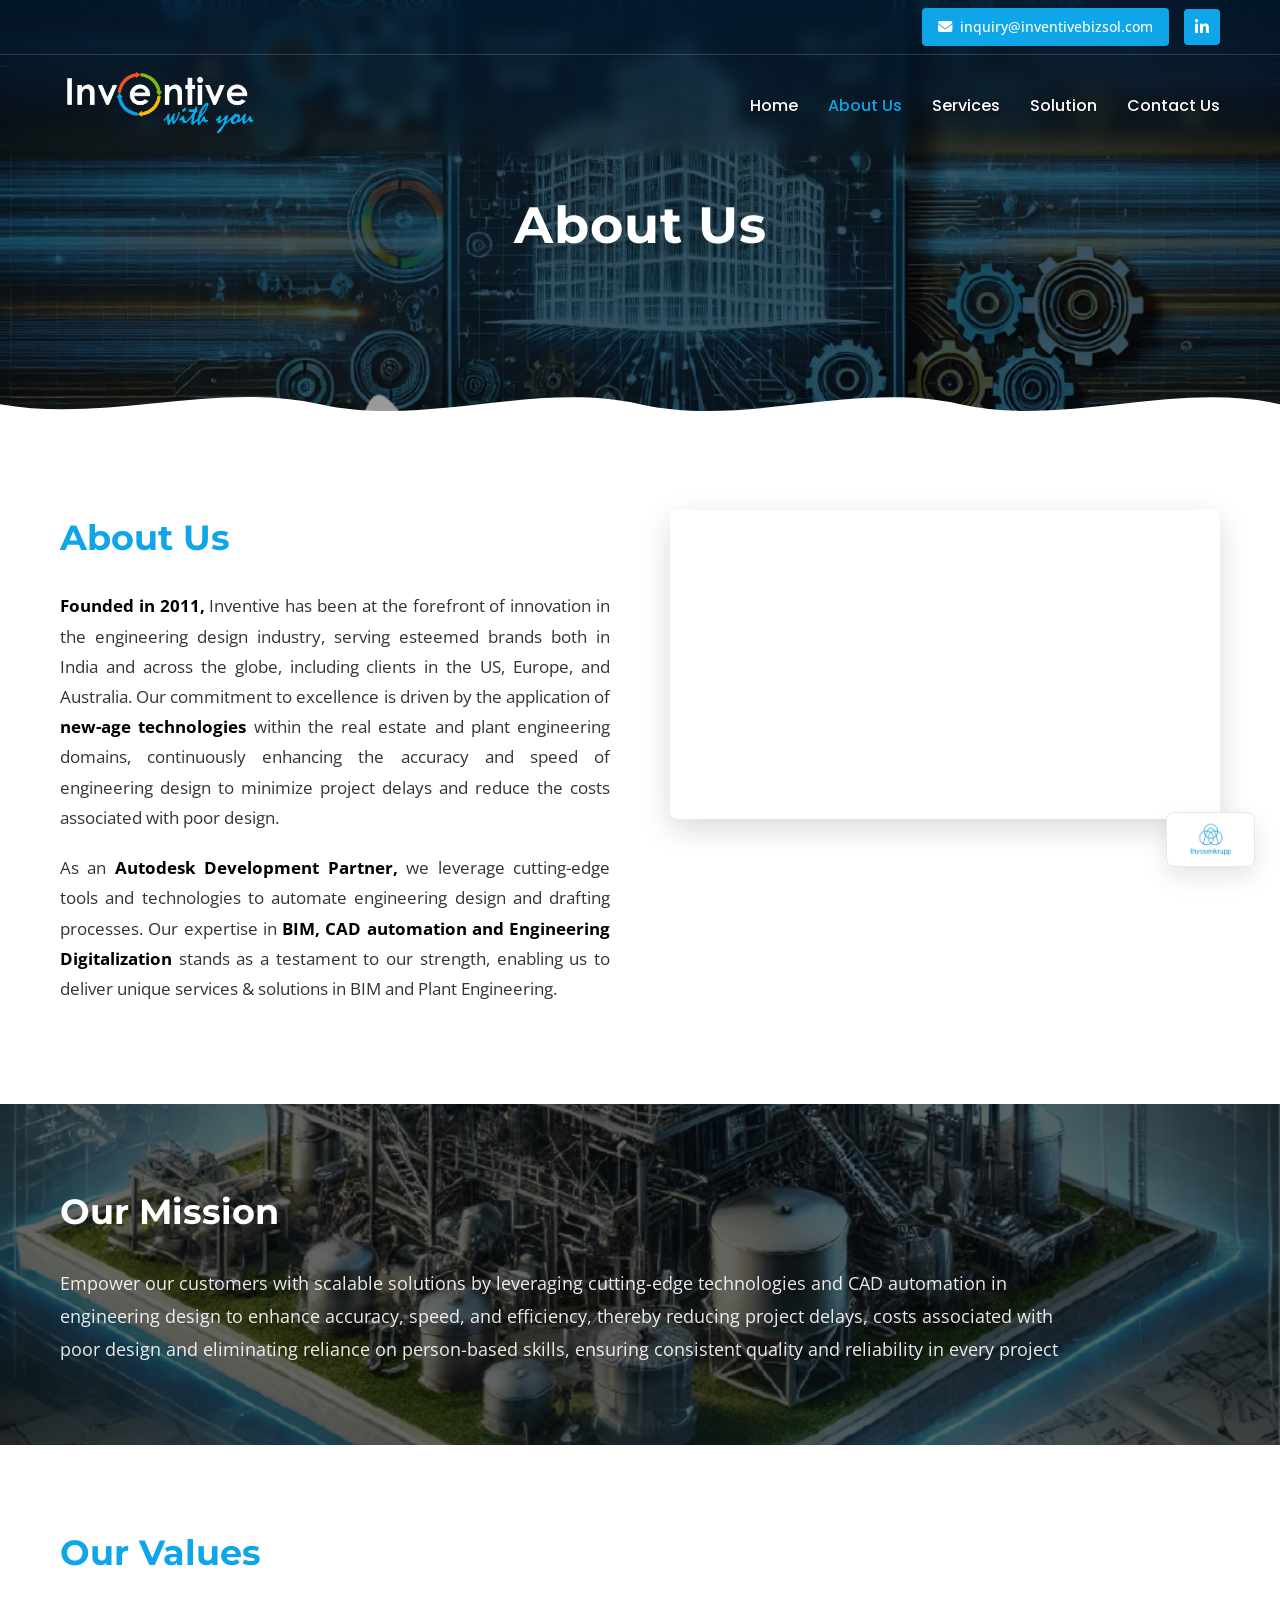
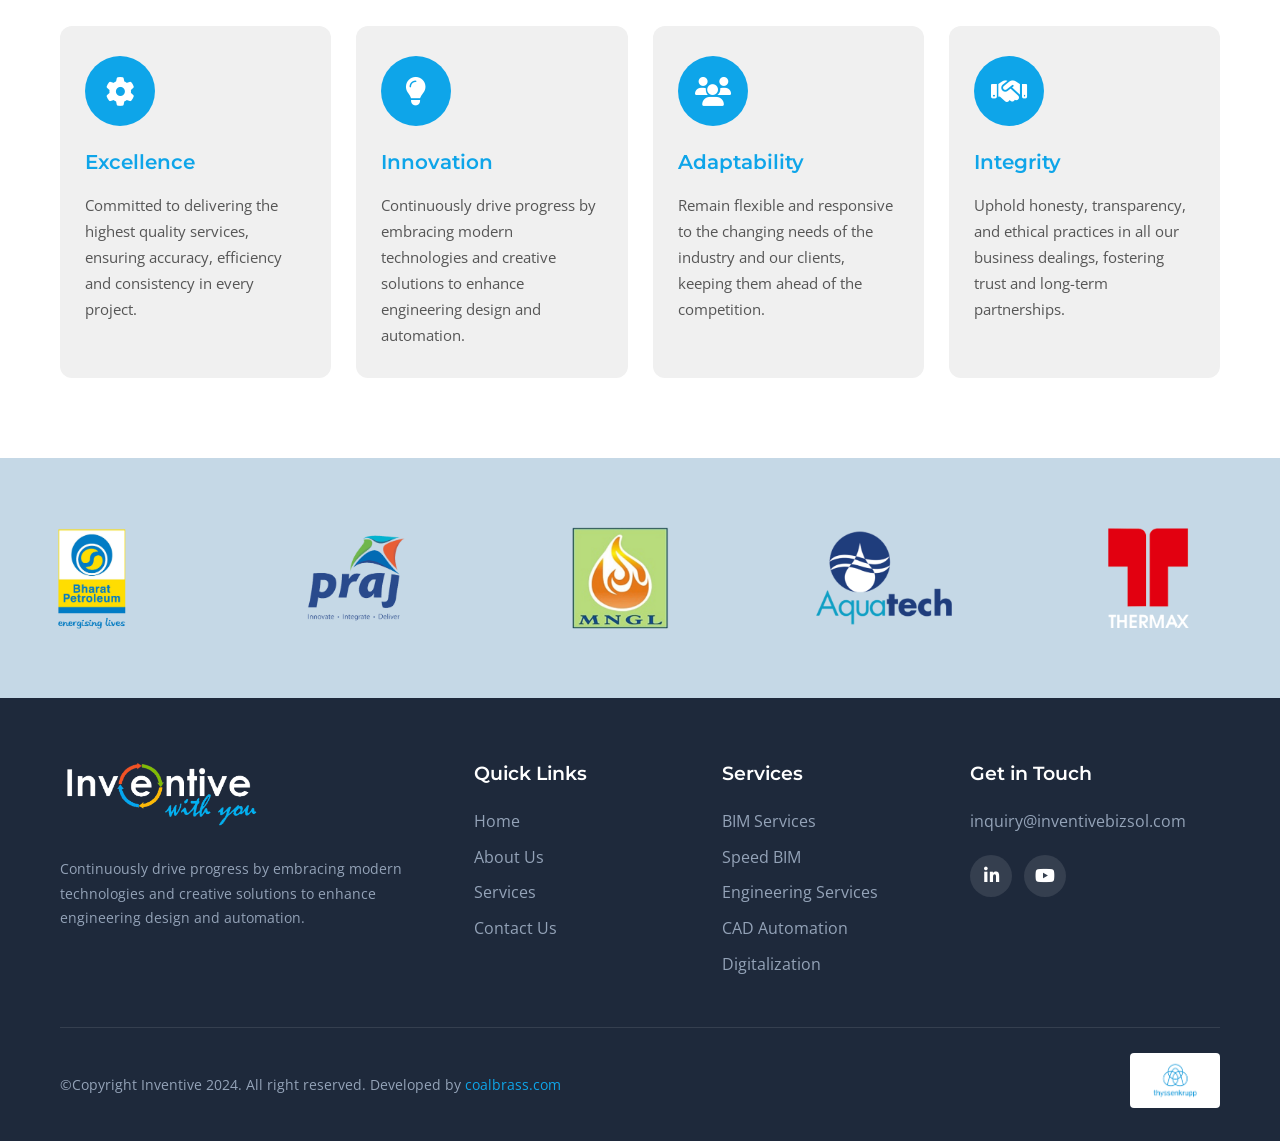
==== about.html @ 38123ec4 "Update hero section, add solutions page, slider auto-play, and divider - Update hero heading to AI-P" ====
<!DOCTYPE html>
<html lang="en">
<head>
    <meta charset="UTF-8">
    <meta name="viewport" content="width=device-width, initial-scale=1.0">
    <title>About Us – Inventive Bizsol</title>
    <link rel="icon" type="image/png" href="images/favicon.png">
    <link rel="stylesheet" href="css/style.css">
    <link rel="stylesheet" href="https://cdnjs.cloudflare.com/ajax/libs/font-awesome/6.4.0/css/all.min.css">
    <link href="https://fonts.googleapis.com/css2?family=Montserrat:wght@300;400;500;600;700&family=Open+Sans:wght@300;400;500;600;700&family=Poppins:wght@300;400;500;600;700&display=swap" rel="stylesheet">
</head>
<body>
    <!-- Header -->
    <header class="site-header">
        <!-- Top Bar -->
        <div class="header-top-bar">
            <div class="header-top-container">
                <div class="header-top-left"></div>
                <div class="header-top-center">
                    <a href="mailto:inquiry@inventivebizsol.com" class="email-btn">
                        <i class="fas fa-envelope"></i>
                        <span>inquiry@inventivebizsol.com</span>
                    </a>
                </div>
                <div class="header-top-right">
                    <a href="https://www.linkedin.com/company/inventive-business-solutions-pvt-ltd/" target="_blank" class="social-icon" aria-label="LinkedIn">
                        <i class="fab fa-linkedin-in"></i>
                    </a>
                </div>
            </div>
        </div>

        <!-- Main Navigation -->
        <div class="header-main">
            <div class="header-main-container">
                <div class="logo-wrapper">
                    <a href="index.html" class="logo">
                        <img src="images/logo-01.png" alt="Inventive Bizsol">
                    </a>
                </div>
                <nav class="main-nav">
                    <ul class="nav-menu" id="nav-menu">
                        <li class="nav-item"><a href="index.html" class="nav-link">Home</a></li>
                        <li class="nav-item"><a href="about.html" class="nav-link active">About Us</a></li>
                        <li class="nav-item"><a href="services.html" class="nav-link">Services</a></li>
                        <li class="nav-item"><a href="solutions.html" class="nav-link">Solution</a></li>
                        <li class="nav-item"><a href="contact.html" class="nav-link">Contact Us</a></li>
                    </ul>
                    <!-- Mobile Menu Toggle -->
                    <div class="mobile-toggle" id="hamburger">
                        <span class="toggle-line"></span>
                        <span class="toggle-line"></span>
                        <span class="toggle-line"></span>
                    </div>
                </nav>
            </div>
        </div>

        <!-- Mobile Menu -->
        <div class="mobile-menu-wrap" id="mobileMenu">
            <ul class="mobile-nav-menu">
                <li><a href="index.html" class="mobile-menu-item">Home</a></li>
                <li><a href="about.html" class="mobile-menu-item active">About Us</a></li>
                <li><a href="services.html" class="mobile-menu-item">Services</a></li>
                <li><a href="solutions.html" class="mobile-menu-item">Solution</a></li>
                <li><a href="contact.html" class="mobile-menu-item">Contact Us</a></li>
            </ul>
        </div>
    </header>

    <!-- About Hero Section -->
    <section class="about-hero">
        <div class="page-hero-slide active" style="background-image: url('images/SPEED-BIM-MOBILE-VIEW-1.png')"></div>
        <div class="page-hero-slide" style="background-image: url('images/Engineering-Services.png')"></div>
        <div class="page-hero-slide" style="background-image: url('images/CAD-Automation.png')"></div>
        <div class="page-hero-slide" style="background-image: url('images/Digitalization.png')"></div>
        <div class="about-hero-overlay">
            <h1>About Us</h1>
        </div>
        <div class="about-hero-wave">
            <svg viewBox="0 0 1440 150" preserveAspectRatio="none">
                <path fill="#ffffff" d="M0,64 C120,100 240,20 360,64 C480,108 600,20 720,64 C840,108 960,20 1080,64 C1200,108 1320,20 1440,64 L1440,150 L0,150 Z"></path>
            </svg>
        </div>
    </section>

    <!-- About Content Section -->
    <section class="about-content-section">
        <div class="container">
            <div class="about-content-grid">
                <div class="about-content-text">
                    <h2 class="about-content-title">About Us</h2>
                    <p><strong>Founded in 2011,</strong> Inventive has been at the forefront of innovation in the engineering design industry, serving esteemed brands both in India and across the globe, including clients in the US, Europe, and Australia. Our commitment to excellence is driven by the application of <strong>new-age technologies</strong> within the real estate and plant engineering domains, continuously enhancing the accuracy and speed of engineering design to minimize project delays and reduce the costs associated with poor design.</p>
                    <p>As an <strong>Autodesk Development Partner,</strong> we leverage cutting-edge tools and technologies to automate engineering design and drafting processes. Our expertise in <strong>BIM, CAD automation and Engineering Digitalization</strong> stands as a testament to our strength, enabling us to deliver unique services & solutions in BIM and Plant Engineering.</p>
                </div>
                <div class="about-content-video">
                    <div class="video-wrapper">
                        <iframe src="https://player.vimeo.com/video/1013157421?badge=0&autopause=0&player_id=0&app_id=58479" frameborder="0" allow="autoplay; fullscreen; picture-in-picture; clipboard-write; encrypted-media" title="Inventive About us Video"></iframe>
                    </div>
                </div>
            </div>
        </div>
    </section>

    <!-- Our Mission Section -->
    <section class="mission-section">
        <div class="mission-bg" style="background-image: url('images/Digitalization.png')"></div>
        <div class="mission-overlay">
            <div class="container">
                <h2 class="mission-title">Our Mission</h2>
                <p class="mission-text">Empower our customers with scalable solutions by leveraging cutting-edge technologies and CAD automation in engineering design to enhance accuracy, speed, and efficiency, thereby reducing project delays, costs associated with poor design and eliminating reliance on person-based skills, ensuring consistent quality and reliability in every project</p>
            </div>
        </div>
    </section>

    <!-- Our Values Section -->
    <section class="values-section">
        <div class="container">
            <h2 class="values-title">Our Values</h2>
            <div class="values-grid">
                <div class="value-card">
                    <div class="value-icon">
                        <i class="fas fa-cog"></i>
                    </div>
                    <h3 class="value-name">Excellence</h3>
                    <p class="value-desc">Committed to delivering the highest quality services, ensuring accuracy, efficiency and consistency in every project.</p>
                </div>
                <div class="value-card">
                    <div class="value-icon">
                        <i class="fas fa-lightbulb"></i>
                    </div>
                    <h3 class="value-name">Innovation</h3>
                    <p class="value-desc">Continuously drive progress by embracing modern technologies and creative solutions to enhance engineering design and automation.</p>
                </div>
                <div class="value-card">
                    <div class="value-icon">
                        <i class="fas fa-users"></i>
                    </div>
                    <h3 class="value-name">Adaptability</h3>
                    <p class="value-desc">Remain flexible and responsive to the changing needs of the industry and our clients, keeping them ahead of the competition.</p>
                </div>
                <div class="value-card">
                    <div class="value-icon">
                        <i class="fas fa-handshake"></i>
                    </div>
                    <h3 class="value-name">Integrity</h3>
                    <p class="value-desc">Uphold honesty, transparency, and ethical practices in all our business dealings, fostering trust and long-term partnerships.</p>
                </div>
            </div>
        </div>
    </section>

    <!-- Client Logos Carousel Section -->
    <section class="about-clients-section">
        <div class="about-clients-track">
            <div class="about-clients-slide">
                <img src="images/1.png" alt="Bharat Petroleum">
                <img src="images/3.png" alt="Praj">
                <img src="images/4.png" alt="MNGL">
                <img src="images/5.png" alt="Aquatech">
                <img src="images/6.png" alt="Thermax">
                <img src="images/7.png" alt="Europem">
                <img src="images/9.png" alt="Tetra Pak">
                <img src="images/10-1.png" alt="GAIL">
                <img src="images/14.png" alt="NALCO">
                <img src="images/15.png" alt="OsmoFlo">
                <img src="images/verstraete-LOGO-FOR-HOME-PAGE.png" alt="Verstraete">
                <img src="images/2.png" alt="SMS Group">
                <img src="images/8.png" alt="TAS">
                <img src="images/13.png" alt="thyssenkrupp">
                <!-- Duplicated for seamless scroll -->
                <img src="images/1.png" alt="Bharat Petroleum">
                <img src="images/3.png" alt="Praj">
                <img src="images/4.png" alt="MNGL">
                <img src="images/5.png" alt="Aquatech">
                <img src="images/6.png" alt="Thermax">
                <img src="images/7.png" alt="Europem">
                <img src="images/9.png" alt="Tetra Pak">
                <img src="images/10-1.png" alt="GAIL">
                <img src="images/14.png" alt="NALCO">
                <img src="images/15.png" alt="OsmoFlo">
                <img src="images/verstraete-LOGO-FOR-HOME-PAGE.png" alt="Verstraete">
                <img src="images/2.png" alt="SMS Group">
                <img src="images/8.png" alt="TAS">
                <img src="images/13.png" alt="thyssenkrupp">
            </div>
        </div>
    </section>

    <!-- Footer -->
    <footer class="footer">
        <div class="container">
            <div class="footer-grid">
                <div class="footer-col footer-about">
                    <img src="images/logo-01.png" alt="Inventive Bizsol" class="footer-logo">
                    <p class="footer-tagline">Continuously drive progress by embracing modern technologies and creative solutions to enhance engineering design and automation.</p>
                </div>
                <div class="footer-col">
                    <h4 class="footer-heading">Quick Links</h4>
                    <ul class="footer-links">
                        <li><a href="index.html">Home</a></li>
                        <li><a href="about.html">About Us</a></li>
                        <li><a href="services.html">Services</a></li>
                        <li><a href="contact.html">Contact Us</a></li>
                    </ul>
                </div>
                <div class="footer-col">
                    <h4 class="footer-heading">Services</h4>
                    <ul class="footer-links">
                        <li><a href="services.html#bim-services">BIM Services</a></li>
                        <li><a href="services.html#speed-bim">Speed BIM</a></li>
                        <li><a href="services.html#engineering-services">Engineering Services</a></li>
                        <li><a href="services.html#cad-automation">CAD Automation</a></li>
                        <li><a href="services.html#digitalization">Digitalization</a></li>
                    </ul>
                </div>
                <div class="footer-col">
                    <h4 class="footer-heading">Get in Touch</h4>
                    <p class="footer-email">inquiry@inventivebizsol.com</p>
                    <div class="footer-social">
                        <a href="https://www.linkedin.com/company/inventive-business-solutions-pvt-ltd" target="_blank" aria-label="LinkedIn"><i class="fab fa-linkedin-in"></i></a>
                        <a href="https://www.youtube.com/@aboratoryI" target="_blank" aria-label="YouTube"><i class="fab fa-youtube"></i></a>
                    </div>
                </div>
            </div>
            <div class="footer-bottom">
                <p>&copy;Copyright Inventive 2024. All right reserved. Developed by <a href="https://coalbrass.com" target="_blank">coalbrass.com</a></p>
                <div class="autodesk-badge">
                    <img src="images/11.png" alt="Autodesk Authorized Developer">
                </div>
            </div>
        </div>
    </footer>

    <!-- Fixed Autodesk Badge -->
    <div class="fixed-autodesk-badge">
        <img src="images/11.png" alt="Autodesk Authorized Developer">
    </div>

    <!-- Scroll to Top Button -->
    <button class="scroll-to-top" id="scrollToTop">
        <i class="fas fa-chevron-up"></i>
    </button>

    <script src="js/script.js"></script>
</body>
</html>
---- css/style.css ----
/* ===== CSS Variables ===== */
:root {
    /* Primary Colors - Fresh Sky Blue */
    --primary-color: #0EA5E9;
    --primary-dark: #0284C7;
    --primary-light: #38BDF8;

    /* Background Colors - Light Theme */
    --bg-dark: #FFFFFF;
    --bg-darker: #F1F5F9;
    --bg-card: #FFFFFF;

    /* Text Colors - Dark on Light */
    --text-color: #334155;
    --text-light: #64748B;
    --text-dark: #0F172A;
    --text-heading: #1E293B;

    /* Utility Colors */
    --white: #FFFFFF;
    --border-color: #E2E8F0;
    --border-dark: #CBD5E1;

    /* Shadows */
    --shadow-sm: 0 1px 2px rgba(0,0,0,0.05);
    --shadow-md: 0 4px 6px rgba(0,0,0,0.07);
    --shadow-lg: 0 10px 25px rgba(0,0,0,0.1);

    /* Footer - Dark Anchor */
    --footer-bg: #1E293B;
    --footer-text: #94A3B8;
    --footer-heading: #FFFFFF;

    --transition: all 0.3s ease;
    --font-primary: 'Poppins', sans-serif;
    --font-secondary: 'Open Sans', sans-serif;
    --font-heading: 'Montserrat', sans-serif;
}

/* ===== Reset & Base ===== */
* {
    margin: 0;
    padding: 0;
    box-sizing: border-box;
}

html {
    scroll-behavior: smooth;
}

body {
    font-family: var(--font-secondary);
    font-size: 16px;
    line-height: 1.6;
    color: var(--text-color);
    background-color: var(--bg-dark);
    -webkit-font-smoothing: antialiased;
    -moz-osx-font-smoothing: grayscale;
}

a {
    text-decoration: none;
    color: inherit;
    transition: var(--transition);
}

ul {
    list-style: none;
}

img {
    max-width: 100%;
    height: auto;
}

.container {
    max-width: 1200px;
    margin: 0 auto;
    padding: 0 20px;
}

/* ===== Header ===== */
.site-header {
    position: absolute;
    top: 0;
    left: 0;
    right: 0;
    z-index: 1000;
    background: linear-gradient(180deg, rgba(0, 30, 60, 0.6) 0%, rgba(0, 30, 60, 0.3) 60%, transparent 100%);
    backdrop-filter: blur(8px);
    -webkit-backdrop-filter: blur(8px);
}

/* Top Bar */
.header-top-bar {
    background-color: transparent;
    padding: 8px 0;
}

.header-top-container {
    max-width: 1200px;
    margin: 0 auto;
    padding: 0 20px;
    display: flex;
    justify-content: flex-end;
    align-items: center;
    gap: 15px;
}

.header-top-left {
    flex: 1;
}

.header-top-center {
    display: flex;
    align-items: center;
}

.header-top-right {
    display: flex;
    align-items: center;
}

/* Email Button */
.email-btn {
    display: inline-flex;
    align-items: center;
    gap: 8px;
    background-color: var(--primary-color);
    color: var(--white);
    padding: 8px 16px;
    border-radius: 4px;
    font-size: 0.85rem;
    font-weight: 500;
    transition: var(--transition);
}

.email-btn:hover {
    background-color: var(--primary-dark);
}

.email-btn i {
    font-size: 0.9rem;
}

/* Social Icon */
.social-icon {
    display: inline-flex;
    align-items: center;
    justify-content: center;
    width: 36px;
    height: 36px;
    border-radius: 4px;
    background-color: var(--primary-color);
    color: var(--white);
    transition: var(--transition);
    font-size: 1rem;
}

.social-icon:hover {
    background-color: var(--primary-dark);
}

/* Main Navigation */
.header-main {
    background-color: transparent;
    padding: 12px 0;
    border-top: 1px solid rgba(255, 255, 255, 0.15);
}

.header-main-container {
    max-width: 1200px;
    margin: 0 auto;
    padding: 0 20px;
    display: flex;
    justify-content: space-between;
    align-items: center;
}

.logo img {
    height: 70px;
    width: auto;
}

.main-nav {
    display: flex;
    align-items: center;
}

.nav-menu {
    display: flex;
    align-items: center;
    gap: 30px;
}

.nav-link {
    font-family: var(--font-primary);
    font-weight: 500;
    font-size: 1rem;
    color: var(--white);
    padding: 8px 0;
    transition: var(--transition);
    text-shadow: 0 1px 2px rgba(0,0,0,0.3);
}

.nav-link:hover,
.nav-link.active {
    color: var(--primary-color);
}

.nav-link i {
    font-size: 0.7rem;
    margin-left: 5px;
}

/* Dropdown Menu */
.nav-item.has-dropdown {
    position: relative;
}

.dropdown-menu {
    position: absolute;
    top: 100%;
    left: 0;
    min-width: 200px;
    background-color: var(--white);
    border: 1px solid var(--border-color);
    border-radius: 8px;
    padding: 10px 0;
    opacity: 0;
    visibility: hidden;
    transform: translateY(10px);
    transition: var(--transition);
    z-index: 100;
    box-shadow: var(--shadow-lg);
}

.nav-item.has-dropdown:hover .dropdown-menu {
    opacity: 1;
    visibility: visible;
    transform: translateY(0);
}

.dropdown-menu li a {
    display: block;
    padding: 10px 20px;
    color: var(--text-color);
    font-size: 0.9rem;
    transition: var(--transition);
}

.dropdown-menu li a:hover {
    color: var(--primary-color);
    background-color: var(--bg-darker);
}

/* Mobile Toggle */
.mobile-toggle {
    display: none;
    flex-direction: column;
    gap: 5px;
    cursor: pointer;
    padding: 10px;
}

.toggle-line {
    width: 25px;
    height: 2px;
    background-color: var(--white);
    transition: var(--transition);
}

.mobile-toggle.active .toggle-line:nth-child(1) {
    transform: rotate(45deg) translate(5px, 5px);
}

.mobile-toggle.active .toggle-line:nth-child(2) {
    opacity: 0;
}

.mobile-toggle.active .toggle-line:nth-child(3) {
    transform: rotate(-45deg) translate(5px, -5px);
}

/* Mobile Menu */
.mobile-menu-wrap {
    display: none;
    position: absolute;
    top: 100%;
    left: 0;
    right: 0;
    background-color: var(--white);
    border-top: 1px solid var(--border-color);
    padding: 20px;
    box-shadow: var(--shadow-lg);
}

.mobile-menu-wrap.active {
    display: block;
}

.mobile-nav-menu {
    display: flex;
    flex-direction: column;
}

.mobile-menu-item {
    display: block;
    padding: 12px 0;
    font-family: var(--font-primary);
    font-weight: 500;
    color: var(--text-heading);
    border-bottom: 1px solid var(--border-color);
}

.mobile-menu-item:hover,
.mobile-menu-item.active {
    color: var(--primary-color);
}

.mobile-dropdown-toggle i {
    float: right;
    transition: var(--transition);
}

.mobile-dropdown.active .mobile-dropdown-toggle i {
    transform: rotate(180deg);
}

.mobile-dropdown-menu {
    display: none;
    padding-left: 20px;
    padding-top: 10px;
}

.mobile-dropdown.active .mobile-dropdown-menu {
    display: block;
}

.mobile-dropdown-menu li a {
    display: block;
    padding: 8px 0;
    color: var(--text-light);
    font-size: 0.9rem;
}

.mobile-dropdown-menu li a:hover {
    color: var(--primary-color);
}

/* ===== Palantir-style Hero Section ===== */
.palantir-hero {
    background-color: #1C1C1C;
    padding: 140px 0 80px;
    margin-top: 0;
    overflow: hidden;
    position: relative;
}

/* Dark overlay for subtle shadow effect */
.palantir-hero-overlay {
    position: absolute;
    top: 0;
    left: 0;
    width: 100%;
    height: 100%;
    background: rgba(0, 0, 0, 0.35);
    z-index: 1;
    pointer-events: none;
}

.palantir-hero-inner {
    position: relative;
    z-index: 2;
    display: flex;
    align-items: center;
    justify-content: space-between;
    max-width: 100%;
    padding-left: max(40px, calc((100vw - 1400px) / 2 + 40px));
    gap: 40px;
}

.palantir-hero-container {
    max-width: 1400px;
    margin: 0 auto;
    padding: 0 40px;
}

.palantir-hero-content {
    display: flex;
    align-items: center;
    justify-content: space-between;
    gap: 60px;
}

.palantir-hero-text {
    flex: 0 0 40%;
    max-width: 520px;
}

.palantir-hero-heading {
    font-family: var(--font-heading);
    font-size: 3.8rem;
    font-weight: 700;
    color: #FFFFFF;
    line-height: 1.1;
    margin-bottom: 24px;
    letter-spacing: -0.5px;
}

.palantir-hero-subheading {
    font-family: var(--font-secondary);
    font-size: 1.15rem;
    color: #A0A0A0;
    line-height: 1.7;
    margin-bottom: 40px;
}

.palantir-hero-btn {
    display: inline-block;
    background-color: transparent;
    color: #FFFFFF;
    padding: 14px 32px;
    border: 1.5px solid #FFFFFF;
    border-radius: 0;
    font-family: var(--font-primary);
    font-weight: 500;
    font-size: 0.95rem;
    letter-spacing: 0.5px;
    transition: background-color 0.3s ease, color 0.3s ease;
    text-decoration: none;
}

.palantir-hero-btn:hover {
    background-color: #FFFFFF;
    color: #1C1C1C;
}

.palantir-hero-video {
    flex: 0 0 50%;
}

.palantir-video-wrapper {
    position: relative;
    overflow: hidden;
    border-radius: 4px;
}

.palantir-video-wrapper video {
    width: 100%;
    height: auto;
    display: block;
    border-radius: 4px;
}

/* ===== Solutions Page Hero (Palantir-style) ===== */
.solutions-hero-section {
    position: relative;
    min-height: 100vh;
    background-color: #0a0a0a;
    overflow: hidden;
    display: flex;
    align-items: center;
}

/* Video positioned on the right side, sticking to right edge */
.solutions-hero-video-bg {
    position: absolute;
    top: 0;
    right: 0;
    width: 60%;
    height: 100%;
    z-index: 0;
}

.solutions-hero-video-bg video {
    width: 100%;
    height: 100%;
    object-fit: cover;
    object-position: center right;
    display: block;
}

/* Thin dark overlay across entire section */
.solutions-hero-dark-overlay {
    position: absolute;
    top: 0;
    left: 0;
    width: 100%;
    height: 100%;
    background: linear-gradient(90deg, #0a0a0a 30%, rgba(10, 10, 10, 0.7) 55%, rgba(0, 0, 0, 0.3) 100%);
    z-index: 1;
    pointer-events: none;
}

/* Text content on the left */
.solutions-hero-content {
    position: relative;
    z-index: 2;
    max-width: 560px;
    padding: 160px 0 100px;
    margin-left: max(40px, calc((100vw - 1400px) / 2 + 40px));
}

.solutions-hero-heading {
    font-family: var(--font-heading);
    font-size: 2.8rem;
    font-weight: 700;
    color: #FFFFFF;
    line-height: 1.1;
    margin-bottom: 28px;
    letter-spacing: -0.5px;
}

.solutions-hero-subtext {
    font-family: var(--font-secondary);
    font-size: 1.15rem;
    color: #999999;
    line-height: 1.7;
    margin-bottom: 40px;
}

/* Responsive - Solutions Hero */
@media (max-width: 1024px) {
    .solutions-hero-section {
        min-height: 85vh;
    }

    .solutions-hero-content {
        margin-left: 40px;
        padding: 140px 0 80px;
    }

    .solutions-hero-heading {
        font-size: 3.4rem;
    }
}

@media (max-width: 768px) {
    .solutions-hero-section {
        min-height: auto;
        flex-direction: column;
    }

    .solutions-hero-video-bg {
        position: relative;
        width: 100%;
        height: 300px;
        order: 2;
    }

    .solutions-hero-dark-overlay {
        background: linear-gradient(180deg, #0a0a0a 0%, rgba(10, 10, 10, 0.85) 40%, rgba(0, 0, 0, 0.3) 100%);
    }

    .solutions-hero-content {
        position: relative;
        margin-left: 0;
        padding: 120px 20px 40px;
        text-align: center;
        max-width: 100%;
        order: 1;
    }

    .solutions-hero-heading {
        font-size: 2.4rem;
    }

    .solutions-hero-subtext {
        font-size: 1rem;
        margin-bottom: 30px;
    }
}

@media (max-width: 480px) {
    .solutions-hero-content {
        padding: 100px 15px 30px;
    }

    .solutions-hero-heading {
        font-size: 2rem;
    }

    .solutions-hero-subtext {
        font-size: 0.9rem;
        margin-bottom: 25px;
    }

    .solutions-hero-video-bg {
        height: 220px;
    }
}

/* ===== Hero Section Divider ===== */
.hero-section-divider {
    display: flex;
    align-items: center;
    justify-content: center;
    gap: 20px;
    padding: 30px 40px;
    background: url('../images/divider-bg.jpg') center/cover no-repeat;
}

.divider-line {
    flex: 1;
    height: 1px;
    background: linear-gradient(90deg, transparent, var(--primary-color), transparent);
    max-width: 500px;
}

.divider-icon {
    display: flex;
    align-items: center;
    justify-content: center;
    width: 36px;
    height: 36px;
    color: var(--primary-color);
    font-size: 0.7rem;
    border: 1px solid rgba(14, 165, 233, 0.4);
    border-radius: 50%;
    flex-shrink: 0;
}

@media (max-width: 768px) {
    .hero-section-divider {
        padding: 20px 20px;
        gap: 15px;
    }

    .divider-icon {
        width: 30px;
        height: 30px;
        font-size: 0.55rem;
    }
}

/* ===== Section Divider with Background Image ===== */
.section-divider-light {
    position: relative;
    display: flex;
    align-items: center;
    justify-content: center;
    padding: 40px 40px;
    background: url('../images/AI_solutions.jpg') center/cover no-repeat;
    overflow: hidden;
}

.section-divider-light::before {
    content: '';
    position: absolute;
    top: 0;
    left: 0;
    width: 100%;
    height: 100%;
    background: rgba(0, 10, 20, 0.55);
    z-index: 1;
}

.divider-light-line {
    position: relative;
    z-index: 2;
    flex: 1;
    height: 2px;
    max-width: 600px;
    background: linear-gradient(90deg, transparent, var(--primary-light), transparent);
    box-shadow: 0 0 8px rgba(56, 189, 248, 0.4);
}

@media (max-width: 768px) {
    .section-divider-light {
        padding: 30px 20px;
    }
}

/* ===== Section Divider Between Hero & Slider ===== */
.section-divider-black {
    display: flex;
    align-items: center;
    justify-content: center;
    padding: 30px 40px;
    background-color: #000000;
}

.section-divider-black .divider-line {
    flex: 1;
    height: 2px;
    max-width: 600px;
    background: linear-gradient(90deg, transparent, var(--primary-color), transparent);
    box-shadow: 0 0 8px rgba(14, 165, 233, 0.4);
}

/* ===== Hero Slider ===== */
.hero-slider {
    position: relative;
    width: 100%;
    height: 100vh;
    min-height: 500px;
    margin-top: 0;
    overflow: hidden;
}

.slider-wrapper {
    position: relative;
    width: 100%;
    height: 100%;
}

.slide {
    position: absolute;
    top: 0;
    left: 0;
    width: 100%;
    height: 100%;
    opacity: 0;
    visibility: hidden;
    transition: opacity 0.7s ease, visibility 0.7s ease;
}

.slide.active {
    opacity: 1;
    visibility: visible;
    z-index: 1;
}

.slide-bg {
    position: absolute;
    top: 0;
    left: 0;
    width: 100%;
    height: 100%;
    background-size: cover;
    background-position: center;
    background-repeat: no-repeat;
}

.slide-bg-mobile {
    display: none;
    position: absolute;
    top: 0;
    left: 0;
    width: 100%;
    height: 100%;
    background-size: cover;
    background-position: center;
    background-repeat: no-repeat;
}

.slide-overlay {
    position: absolute;
    top: 0;
    left: 0;
    width: 100%;
    height: 100%;
    background: linear-gradient(90deg, rgba(0,0,0,0.5) 0%, rgba(0,0,0,0.3) 40%, transparent 100%);
    display: flex;
    align-items: center;
    padding-left: 8%;
}

.slide-content {
    max-width: 500px;
}

.slide-title {
    font-family: var(--font-heading);
    font-size: 2.8rem;
    font-weight: 700;
    color: var(--white);
    margin-bottom: 25px;
    line-height: 1.2;
}

.slide-buttons {
    display: flex;
    gap: 15px;
    flex-wrap: wrap;
}

/* Buttons */
.btn-primary {
    display: inline-block;
    background-color: var(--primary-color);
    color: var(--white);
    padding: 14px 32px;
    border-radius: 30px;
    font-family: var(--font-primary);
    font-weight: 600;
    font-size: 0.95rem;
    transition: var(--transition);
}

.btn-primary:hover {
    background-color: var(--primary-dark);
    transform: translateY(-2px);
}

.btn-secondary {
    display: inline-block;
    background-color: transparent;
    color: var(--white);
    padding: 14px 32px;
    border-radius: 30px;
    border: 2px solid var(--white);
    font-family: var(--font-primary);
    font-weight: 600;
    font-size: 0.95rem;
    transition: var(--transition);
}

.btn-secondary:hover {
    background-color: var(--white);
    color: var(--text-dark);
}

/* Slider Arrows */
.slider-arrow {
    position: absolute;
    top: 50%;
    transform: translateY(-50%);
    width: 45px;
    height: 45px;
    background-color: rgba(255, 255, 255, 0.2);
    border: 1px solid rgba(255, 255, 255, 0.3);
    border-radius: 50%;
    color: var(--white);
    font-size: 1rem;
    cursor: pointer;
    transition: var(--transition);
    z-index: 10;
    display: flex;
    align-items: center;
    justify-content: center;
    backdrop-filter: blur(5px);
}

.slider-prev {
    left: 15px;
}

.slider-next {
    right: 15px;
}

.slider-arrow:hover {
    background-color: var(--primary-color);
    color: var(--white);
    border-color: var(--primary-color);
    backdrop-filter: none;
}

/* Slider Dots */
.slider-dots {
    position: absolute;
    bottom: 30px;
    left: 50%;
    transform: translateX(-50%);
    display: flex;
    gap: 10px;
    z-index: 10;
}

.slider-dot {
    width: 10px;
    height: 10px;
    border-radius: 50%;
    background-color: rgba(255, 255, 255, 0.4);
    cursor: pointer;
    transition: var(--transition);
}

.slider-dot.active,
.slider-dot:hover {
    background-color: var(--primary-color);
}

/* ===== Services Section ===== */
.services-section {
    background-color: var(--bg-darker);
    padding: 80px 0;
    border-top: 1px solid var(--border-color);
}

/* Tab Navigation */
.services-tabs {
    display: flex;
    justify-content: center;
    gap: 0;
    margin-bottom: 50px;
    border-bottom: 2px solid var(--border-color);
    max-width: 500px;
    margin-left: auto;
    margin-right: auto;
}

.services-tab {
    flex: 1;
    padding: 14px 30px;
    background: none;
    border: none;
    font-family: var(--font-heading);
    font-size: 1.3rem;
    font-weight: 700;
    color: var(--text-muted);
    letter-spacing: 3px;
    cursor: pointer;
    position: relative;
    transition: color 0.3s ease;
}

.services-tab::after {
    content: '';
    position: absolute;
    bottom: -2px;
    left: 0;
    width: 100%;
    height: 3px;
    background-color: transparent;
    transition: background-color 0.3s ease;
    border-radius: 2px;
}

.services-tab:hover {
    color: var(--text-dark);
}

.services-tab.active {
    color: var(--text-dark);
}

.services-tab.active::after {
    background-color: var(--primary-color);
}

/* Tab Panels */
.services-tab-panel {
    display: none;
}

.services-tab-panel.active {
    display: block;
    animation: tabFadeIn 0.4s ease;
}

@keyframes tabFadeIn {
    from { opacity: 0; transform: translateY(10px); }
    to { opacity: 1; transform: translateY(0); }
}

/* Font Awesome icon variant for solution cards */
.service-icon-fa {
    background: linear-gradient(135deg, var(--bg-darker), var(--white));
    border-radius: 50%;
    border: 2px solid var(--border-color);
}

.service-icon-fa i {
    font-size: 3.2rem;
    color: var(--primary-color);
}

.section-title {
    text-align: center;
    font-family: var(--font-heading);
    font-size: 2.2rem;
    font-weight: 700;
    color: var(--text-dark);
    margin-bottom: 50px;
    letter-spacing: 3px;
    position: relative;
}

.section-title::after {
    content: '';
    position: absolute;
    bottom: -15px;
    left: 50%;
    transform: translateX(-50%);
    width: 60px;
    height: 3px;
    background-color: var(--primary-color);
    border-radius: 2px;
}

.services-grid {
    display: flex;
    flex-wrap: wrap;
    justify-content: center;
    gap: 50px 80px;
    max-width: 1100px;
    margin: 0 auto 40px;
}

.service-card {
    flex: 0 0 calc(33.333% - 60px);
    max-width: 220px;
    display: flex;
    flex-direction: column;
    align-items: center;
    text-align: center;
    text-decoration: none;
    transition: var(--transition);
    background-color: var(--white);
    padding: 25px 20px;
    border-radius: 12px;
    box-shadow: var(--shadow-sm);
    border: 1px solid var(--border-color);
}

.service-card:hover {
    transform: translateY(-5px);
    box-shadow: var(--shadow-lg);
    border-color: var(--primary-light);
}

.service-icon {
    width: 140px;
    height: 140px;
    display: flex;
    align-items: center;
    justify-content: center;
    margin-bottom: 20px;
}

.service-icon img {
    max-width: 100%;
    max-height: 100%;
    object-fit: contain;
}

.service-name {
    font-family: var(--font-primary);
    font-size: 1.15rem;
    font-weight: 600;
    color: var(--text-heading);
}

.services-btn-wrap {
    text-align: center;
    margin-top: 30px;
}

.btn-know-more {
    display: inline-block;
    background-color: var(--primary-color);
    color: var(--white);
    padding: 14px 40px;
    border-radius: 25px;
    font-family: var(--font-primary);
    font-weight: 600;
    font-size: 0.95rem;
    transition: var(--transition);
}

.btn-know-more:hover {
    background-color: var(--primary-dark);
    transform: translateY(-2px);
}

/* ===== Clients Section ===== */
.clients-section {
    background-color: #C5D8E6;
    padding: 60px 0;
    overflow: hidden;
    border-top: none;
}

.clients-track {
    overflow: hidden;
    max-width: 100%;
    margin: 0 auto;
}

.clients-slide {
    display: flex;
    align-items: center;
    gap: 80px;
    animation: scroll 30s linear infinite;
    width: max-content;
}

.clients-slide img {
    height: 120px;
    width: auto;
    max-width: 200px;
    object-fit: contain;
    flex-shrink: 0;
    transition: var(--transition);
}

.clients-slide img:hover {
    transform: scale(1.05);
}

@keyframes scroll {
    0% {
        transform: translateX(0);
    }
    100% {
        transform: translateX(-50%);
    }
}

/* ===== About Section ===== */
.about-section {
    background: url('../images/Service-Page-Header-Mobile-View_new.png') center/cover no-repeat;
    padding: 0;
    position: relative;
    overflow: hidden;
}

.about-section .container {
    max-width: 100%;
    padding: 0;
}

.about-content {
    display: flex;
    justify-content: flex-start;
    align-items: stretch;
    min-height: 400px;
}

.about-text {
    padding: 70px 60px 70px 80px;
    display: flex;
    flex-direction: column;
    justify-content: center;
    background: linear-gradient(90deg, rgba(0,0,0,0.7) 0%, rgba(0,0,0,0.3) 70%, transparent 100%);
    max-width: 500px;
}

.about-title {
    font-family: var(--font-heading);
    font-size: 3rem;
    font-weight: 700;
    color: var(--white);
    line-height: 1.1;
    margin-bottom: 30px;
}

.watch-btn {
    display: inline-flex;
    align-items: center;
    gap: 15px;
    color: var(--primary-color);
    font-family: var(--font-primary);
    font-weight: 600;
    font-size: 0.9rem;
    text-decoration: none;
    transition: var(--transition);
}

.watch-btn:hover {
    color: var(--primary-light);
}

.play-icon {
    display: inline-flex;
    align-items: center;
    justify-content: center;
    width: 55px;
    height: 55px;
    border: 2px solid var(--white);
    border-radius: 50%;
    color: var(--white);
    font-size: 1.1rem;
    transition: var(--transition);
}

.watch-btn:hover .play-icon {
    background-color: var(--primary-color);
    border-color: var(--primary-color);
    color: var(--white);
}

.play-icon i {
    margin-left: 3px;
}

.watch-text {
    color: var(--white);
    letter-spacing: 2px;
    font-weight: 600;
    font-size: 0.95rem;
}

.about-image {
    position: relative;
    overflow: hidden;
    display: none;
}

.about-image img {
    width: 100%;
    height: 100%;
    object-fit: cover;
    display: block;
}

.about-image::after {
    display: none;
}

/* ===== Video Modal ===== */
.video-modal-overlay {
    display: none;
    position: fixed;
    top: 0;
    left: 0;
    width: 100%;
    height: 100%;
    background: rgba(0, 0, 0, 0.85);
    z-index: 10000;
    align-items: center;
    justify-content: center;
}

.video-modal-overlay.active {
    display: flex;
}

.video-modal {
    position: relative;
    width: 90%;
    max-width: 900px;
}

.video-modal-close {
    position: absolute;
    top: -40px;
    right: -5px;
    background: none;
    border: none;
    color: #fff;
    font-size: 2rem;
    cursor: pointer;
    z-index: 10001;
    line-height: 1;
    transition: opacity 0.3s;
}

.video-modal-close:hover {
    opacity: 0.7;
}

.video-modal-wrapper {
    position: relative;
    padding-bottom: 56.25%;
    height: 0;
    overflow: hidden;
    background: #000;
    border-radius: 8px;
}

.video-modal-wrapper iframe {
    position: absolute;
    top: 0;
    left: 0;
    width: 100%;
    height: 100%;
    border: 0;
}

/* ===== Footer ===== */
.footer {
    background-color: var(--footer-bg);
    padding: 60px 0 0;
}

.footer-grid {
    display: grid;
    grid-template-columns: 1.8fr 1fr 1fr 1.2fr;
    gap: 40px;
    padding-bottom: 40px;
}

.footer-about {
    padding-right: 20px;
}

.footer-logo {
    max-width: 200px;
    margin-bottom: 20px;
}

.footer-tagline {
    color: var(--footer-text);
    font-size: 0.9rem;
    line-height: 1.7;
    margin: 0;
}

.footer-heading {
    color: var(--footer-heading);
    font-family: var(--font-heading);
    font-size: 1.2rem;
    font-weight: 600;
    margin-bottom: 20px;
}

.footer-services-list li,
.footer-links li {
    margin-bottom: 10px;
}

.footer-services-list a,
.footer-links a {
    color: var(--footer-text);
    font-size: 1rem;
    transition: var(--transition);
}

.footer-services-list a:hover,
.footer-links a:hover {
    color: var(--primary-color);
}

.footer-email {
    color: var(--footer-text);
    font-size: 1rem;
    margin-bottom: 20px;
}

.footer-social {
    display: flex;
    gap: 12px;
}

.footer-social a {
    display: inline-flex;
    align-items: center;
    justify-content: center;
    width: 42px;
    height: 42px;
    background-color: rgba(255,255,255,0.1);
    border-radius: 50%;
    color: var(--footer-heading);
    font-size: 1.1rem;
    transition: var(--transition);
}

.footer-social a:hover {
    background-color: var(--primary-color);
}

.footer-bottom {
    display: flex;
    justify-content: space-between;
    align-items: center;
    padding: 25px 0;
    border-top: 1px solid rgba(255,255,255,0.1);
}

.footer-bottom p {
    color: var(--footer-text);
    font-size: 0.9rem;
    margin: 0;
}

.footer-bottom a {
    color: var(--primary-color);
}

.autodesk-badge img {
    height: 55px;
    width: auto;
    background-color: var(--white);
    padding: 8px 15px;
    border-radius: 4px;
}

/* ===== Fixed Autodesk Badge ===== */
.fixed-autodesk-badge {
    position: fixed;
    bottom: 25px;
    right: 25px;
    z-index: 998;
}

.fixed-autodesk-badge img {
    height: 55px;
    width: auto;
    background-color: var(--white);
    padding: 8px 15px;
    border-radius: 8px;
    box-shadow: var(--shadow-lg);
    border: 1px solid var(--border-color);
}

/* ===== Scroll to Top ===== */
.scroll-to-top {
    position: fixed;
    bottom: 90px;
    right: 25px;
    width: 45px;
    height: 45px;
    background-color: var(--primary-color);
    color: var(--white);
    border: none;
    border-radius: 50%;
    cursor: pointer;
    display: none;
    align-items: center;
    justify-content: center;
    font-size: 1.1rem;
    z-index: 999;
    transition: var(--transition);
    box-shadow: var(--shadow-md);
}

.scroll-to-top.visible {
    display: flex;
}

.scroll-to-top:hover {
    background-color: var(--primary-dark);
}

/* ===== Contact Page ===== */

/* Contact Hero */
.contact-hero {
    position: relative;
    height: 500px;
    margin-top: 0;
    overflow: hidden;
}

.contact-hero-bg {
    position: absolute;
    top: 0;
    left: 0;
    width: 100%;
    height: 100%;
    background-size: cover;
    background-position: center top;
    background-repeat: no-repeat;
}

.contact-hero-overlay {
    position: absolute;
    top: 0;
    left: 0;
    width: 100%;
    height: 100%;
    background: rgba(0, 0, 0, 0.4);
    display: flex;
    align-items: center;
    justify-content: center;
}

.contact-hero-overlay h1 {
    font-family: var(--font-heading);
    font-size: 3.2rem;
    font-weight: 700;
    color: var(--white);
    text-align: center;
    letter-spacing: 1px;
}

.contact-hero-wave {
    position: absolute;
    bottom: 0;
    left: 0;
    width: 100%;
    z-index: 10;
}

.contact-hero-wave svg {
    display: block;
    width: 100%;
    height: 100px;
}

/* Get in Touch Section */
.get-in-touch-section {
    padding: 60px 0 80px;
    background-color: var(--white);
}

.get-in-touch-title {
    font-family: var(--font-heading);
    font-size: 2.5rem;
    font-weight: 700;
    color: #222;
    text-align: center;
    margin-bottom: 15px;
    padding-bottom: 15px;
    border-bottom: 3px solid var(--primary-color);
    display: inline-block;
    width: 100%;
}

.get-in-touch-subtitle {
    text-align: center;
    color: #555;
    font-size: 1.1rem;
    margin-bottom: 40px;
    font-family: var(--font-secondary);
}

/* Contact Layout - Two Column */
.contact-layout {
    display: grid;
    grid-template-columns: 1fr 1fr;
    gap: 40px;
    align-items: start;
}

/* Contact Form Card */
.contact-form-card {
    background: var(--white);
    border-radius: 15px;
    padding: 40px;
    box-shadow: 0 5px 30px rgba(0, 0, 0, 0.08);
}

.contact-page-form .form-field {
    margin-bottom: 25px;
}

.contact-page-form input,
.contact-page-form select,
.contact-page-form textarea {
    width: 100%;
    padding: 12px 0;
    border: none;
    border-bottom: 1px solid #ccc;
    background: transparent;
    color: #333;
    font-family: var(--font-secondary);
    font-size: 1rem;
    transition: var(--transition);
    outline: none;
    border-radius: 0;
    -webkit-appearance: none;
    appearance: none;
}

.contact-page-form select {
    cursor: pointer;
    background-image: url("data:image/svg+xml,%3Csvg xmlns='http://www.w3.org/2000/svg' width='12' height='12' viewBox='0 0 12 12'%3E%3Cpath fill='%23333' d='M6 8L1 3h10z'/%3E%3C/svg%3E");
    background-repeat: no-repeat;
    background-position: right 0 center;
    padding-right: 20px;
}

.contact-page-form input:focus,
.contact-page-form select:focus,
.contact-page-form textarea:focus {
    border-bottom-color: var(--primary-color);
}

.contact-page-form input::placeholder,
.contact-page-form textarea::placeholder {
    color: #999;
}

.contact-page-form textarea {
    resize: vertical;
    min-height: 100px;
}

.btn-send {
    display: block;
    width: 100%;
    background-color: var(--primary-color);
    color: var(--white);
    padding: 15px;
    border: none;
    border-radius: 8px;
    font-family: var(--font-primary);
    font-weight: 600;
    font-size: 1.1rem;
    cursor: pointer;
    transition: var(--transition);
    margin-top: 10px;
}

.btn-send:hover {
    background-color: var(--primary-dark);
}

/* Contact Address Card */
.contact-address-card {
    background: var(--white);
    border-radius: 15px;
    padding: 40px;
    box-shadow: 0 5px 30px rgba(0, 0, 0, 0.08);
}

.address-block {
    margin-bottom: 30px;
}

.address-block:last-child {
    margin-bottom: 0;
}

.address-country {
    font-family: var(--font-heading);
    font-size: 2rem;
    font-weight: 700;
    color: var(--primary-color);
    margin-bottom: 8px;
}

.address-company {
    font-family: var(--font-heading);
    font-size: 1.1rem;
    font-weight: 700;
    color: #222;
    margin-bottom: 8px;
}

.address-text {
    color: #555;
    font-size: 0.95rem;
    line-height: 1.7;
    margin: 0;
    text-align: justify;
}

.address-email {
    color: #555;
    font-size: 0.95rem;
    margin-top: 8px;
}

.address-email a {
    color: #333;
    text-decoration: none;
}

.address-email a:hover {
    color: var(--primary-color);
}

/* Legacy Contact Styles (kept for backwards compatibility) */
.page-header {
    background: linear-gradient(135deg, var(--bg-darker), var(--white));
    padding: 150px 0 60px;
    text-align: center;
    margin-top: 0;
}

.page-header h1 {
    color: var(--text-dark);
    font-family: var(--font-heading);
    font-size: 2.8rem;
    font-weight: 700;
}

.btn-submit {
    background-color: var(--primary-color);
    color: var(--white);
    padding: 12px 35px;
    border: none;
    border-radius: 6px;
    font-family: var(--font-primary);
    font-weight: 600;
    font-size: 1rem;
    cursor: pointer;
    transition: var(--transition);
}

.btn-submit:hover {
    background-color: var(--primary-dark);
}

/* ===== About Page - New Design ===== */

/* About Hero Section */
.about-hero {
    position: relative;
    height: 450px;
    margin-top: 0;
    overflow: hidden;
}

.about-hero-bg {
    position: absolute;
    top: 0;
    left: 0;
    width: 100%;
    height: 100%;
    background-size: cover;
    background-position: center;
    background-repeat: no-repeat;
}

.about-hero-overlay {
    position: absolute;
    top: 0;
    left: 0;
    width: 100%;
    height: 100%;
    background: rgba(0, 0, 0, 0.4);
    display: flex;
    align-items: center;
    justify-content: center;
}

.about-hero-overlay h1 {
    font-family: var(--font-heading);
    font-size: 3.2rem;
    font-weight: 700;
    color: var(--white);
    text-align: center;
    letter-spacing: 1px;
}

.about-hero-wave {
    position: absolute;
    bottom: 0;
    left: 0;
    width: 100%;
    z-index: 10;
}

.about-hero-wave svg {
    display: block;
    width: 100%;
    height: 80px;
}

/* Page Hero Slider (inner pages auto-sliding background) */
.page-hero-slide {
    position: absolute;
    top: 0;
    left: 0;
    width: 100%;
    height: 100%;
    background-size: cover;
    background-position: center;
    background-repeat: no-repeat;
    opacity: 0;
    transition: opacity 1s ease;
}

.page-hero-slide.active {
    opacity: 1;
}

/* About Content Section */
.about-content-section {
    padding: 60px 0 80px;
    background-color: var(--white);
}

.about-content-grid {
    display: grid;
    grid-template-columns: 1fr 1fr;
    gap: 60px;
    align-items: start;
}

.about-content-title {
    font-family: var(--font-heading);
    font-size: 2.2rem;
    font-weight: 700;
    color: var(--primary-color);
    margin-bottom: 25px;
}

.about-content-text p {
    font-family: var(--font-secondary);
    color: #333;
    font-size: 1.05rem;
    line-height: 1.8;
    margin-bottom: 20px;
    text-align: justify;
}

.about-content-text p strong {
    color: #000;
    font-weight: 700;
}

.about-content-video {
    position: relative;
}

.video-wrapper {
    position: relative;
    padding-bottom: 56.25%;
    height: 0;
    overflow: hidden;
    border-radius: 8px;
    box-shadow: 0 10px 30px rgba(0, 0, 0, 0.15);
}

.video-wrapper iframe {
    position: absolute;
    top: 0;
    left: 0;
    width: 100%;
    height: 100%;
}

/* Mission Section */
.mission-section {
    position: relative;
    padding: 100px 0;
    overflow: hidden;
}

.mission-bg {
    position: absolute;
    top: 0;
    left: 0;
    width: 100%;
    height: 100%;
    background-size: cover;
    background-position: center;
    background-repeat: no-repeat;
}

.mission-overlay {
    position: relative;
    z-index: 1;
    background: rgba(0, 0, 0, 0.6);
    padding: 80px 0;
    margin: -100px 0;
}

.mission-title {
    font-family: var(--font-heading);
    font-size: 2.2rem;
    font-weight: 700;
    color: var(--white);
    margin-bottom: 25px;
}

.mission-text {
    font-family: var(--font-secondary);
    color: rgba(255, 255, 255, 0.9);
    font-size: 1.15rem;
    line-height: 1.8;
    max-width: 1000px;
}

/* Values Section */
.values-section {
    padding: 80px 0;
    background-color: var(--white);
}

.values-title {
    font-family: var(--font-heading);
    font-size: 2.2rem;
    font-weight: 700;
    color: var(--primary-color);
    margin-bottom: 45px;
}

.values-grid {
    display: grid;
    grid-template-columns: repeat(4, 1fr);
    gap: 25px;
}

.value-card {
    background-color: #f0f0f0;
    border-radius: 12px;
    padding: 30px 25px;
    text-align: left;
    transition: var(--transition);
}

.value-card:hover {
    transform: translateY(-5px);
    box-shadow: 0 10px 30px rgba(0, 0, 0, 0.1);
}

.value-icon {
    width: 70px;
    height: 70px;
    background: var(--primary-color);
    border-radius: 50%;
    display: flex;
    align-items: center;
    justify-content: center;
    margin-bottom: 20px;
}

.value-icon i {
    font-size: 1.8rem;
    color: var(--white);
}

.value-icon img {
    width: 35px;
    height: 35px;
    filter: brightness(0) invert(1);
}

.value-name {
    font-family: var(--font-heading);
    font-size: 1.25rem;
    font-weight: 600;
    color: var(--primary-color);
    margin-bottom: 15px;
}

.value-desc {
    font-family: var(--font-secondary);
    color: #555;
    font-size: 0.95rem;
    line-height: 1.7;
    margin: 0;
}

/* About Clients Section */
.about-clients-section {
    padding: 60px 0;
    background-color: #C5D8E6;
    border-top: none;
    overflow: hidden;
}

.about-clients-wrapper {
    text-align: center;
}

.about-clients-track {
    overflow: hidden;
    max-width: 100%;
    margin: 0 auto;
}

.about-clients-slide {
    display: flex;
    align-items: center;
    gap: 80px;
    animation: scroll 30s linear infinite;
    width: max-content;
}

.about-clients-slide img {
    height: 120px;
    width: auto;
    max-width: 200px;
    object-fit: contain;
    flex-shrink: 0;
    transition: var(--transition);
}

.about-clients-slide img:hover {
    transform: scale(1.05);
}

.about-clients-dots {
    display: none;
}

.client-dot {
    display: none;
}

/* About Page Responsive - New Design */
@media (max-width: 1024px) {
    .about-hero {
        height: 400px;
        margin-top: 0;
    }

    .about-hero-overlay h1 {
        font-size: 2.8rem;
    }

    .values-grid {
        grid-template-columns: repeat(2, 1fr);
        gap: 20px;
    }
}

@media (max-width: 768px) {
    .about-hero {
        height: 350px;
        margin-top: 0;
    }

    .about-hero-overlay h1 {
        font-size: 2.2rem;
    }

    .about-hero-wave svg {
        height: 60px;
    }

    .about-content-section {
        padding: 50px 0 60px;
    }

    .about-content-grid {
        grid-template-columns: 1fr;
        gap: 40px;
    }

    .about-content-title {
        font-size: 1.8rem;
    }

    .about-content-text p {
        font-size: 0.95rem;
        line-height: 1.7;
    }

    .mission-section {
        padding: 60px 0;
    }

    .mission-overlay {
        padding: 60px 0;
        margin: -60px 0;
    }

    .mission-title {
        font-size: 1.8rem;
    }

    .mission-text {
        font-size: 0.95rem;
        line-height: 1.7;
    }

    .values-section {
        padding: 60px 0;
    }

    .values-title {
        font-size: 1.8rem;
        margin-bottom: 30px;
    }

    .values-grid {
        grid-template-columns: repeat(2, 1fr);
        gap: 20px;
    }

    .value-card {
        padding: 25px 20px;
    }

    .value-icon {
        width: 60px;
        height: 60px;
    }

    .value-icon i {
        font-size: 1.5rem;
    }

    .value-icon img {
        width: 28px;
        height: 28px;
    }

    .value-name {
        font-size: 1.1rem;
    }

    .value-desc {
        font-size: 0.9rem;
    }

    .about-clients-slide {
        gap: 50px;
    }

    .about-clients-slide img {
        height: 80px;
        max-width: 150px;
    }
}

@media (max-width: 480px) {
    .about-hero {
        height: 280px;
        margin-top: 0;
    }

    .about-hero-overlay h1 {
        font-size: 1.8rem;
    }

    .about-hero-wave svg {
        height: 40px;
    }

    .about-content-section {
        padding: 40px 0 50px;
    }

    .about-content-grid {
        gap: 30px;
    }

    .about-content-title {
        font-size: 1.5rem;
    }

    .about-content-text p {
        font-size: 0.9rem;
        line-height: 1.65;
    }

    .mission-section {
        padding: 40px 0;
    }

    .mission-overlay {
        padding: 40px 0;
        margin: -40px 0;
    }

    .mission-title {
        font-size: 1.5rem;
    }

    .mission-text {
        font-size: 0.9rem;
        line-height: 1.65;
    }

    .values-section {
        padding: 40px 0;
    }

    .values-title {
        font-size: 1.5rem;
        margin-bottom: 25px;
    }

    .values-grid {
        grid-template-columns: 1fr 1fr;
        gap: 15px;
    }

    .value-card {
        padding: 20px 15px;
    }

    .value-icon {
        width: 50px;
        height: 50px;
        margin-bottom: 15px;
    }

    .value-icon i {
        font-size: 1.3rem;
    }

    .value-icon img {
        width: 24px;
        height: 24px;
    }

    .value-name {
        font-size: 1rem;
        margin-bottom: 10px;
    }

    .value-desc {
        font-size: 0.85rem;
        line-height: 1.5;
    }

    .about-clients-section {
        padding: 30px 0;
    }

    .about-clients-slide {
        gap: 40px;
    }

    .about-clients-slide img {
        height: 60px;
        max-width: 120px;
    }
}

/* ===== About Page - Legacy Styles ===== */
.about-intro-section {
    padding: 80px 0;
    background-color: var(--white);
}

.about-intro-grid {
    display: grid;
    grid-template-columns: 1fr 1fr;
    gap: 60px;
    align-items: center;
}

.about-intro-content h2 {
    font-family: var(--font-heading);
    font-size: 2rem;
    font-weight: 700;
    color: var(--primary-color);
    margin-bottom: 25px;
    line-height: 1.3;
}

.about-intro-content p {
    color: var(--text-color);
    font-size: 1.05rem;
    line-height: 1.8;
    margin-bottom: 15px;
    text-align: justify;
}

.about-intro-image {
    border-radius: 8px;
    overflow: hidden;
    box-shadow: 0 15px 40px rgba(0, 168, 232, 0.15);
}

.about-intro-image img {
    width: 100%;
    height: auto;
    display: block;
}

/* Capabilities Section */
.capabilities-section {
    padding: 80px 0;
    background-color: var(--bg-darker);
    border-top: 1px solid var(--border-color);
}

.capability-card {
    background-color: var(--white);
    border-radius: 12px;
    padding: 40px;
    margin-bottom: 30px;
    display: flex;
    gap: 30px;
    align-items: flex-start;
    border: 1px solid var(--border-color);
    transition: var(--transition);
    box-shadow: var(--shadow-sm);
}

.capability-card:hover {
    border-color: var(--primary-color);
    transform: translateY(-3px);
    box-shadow: var(--shadow-lg);
}

.capability-icon {
    width: 70px;
    height: 70px;
    min-width: 70px;
    background: linear-gradient(135deg, var(--primary-color), var(--primary-dark));
    border-radius: 12px;
    display: flex;
    align-items: center;
    justify-content: center;
    color: var(--white);
    font-size: 1.8rem;
}

.capability-content h3 {
    font-family: var(--font-heading);
    font-size: 1.5rem;
    font-weight: 600;
    color: var(--text-heading);
    margin-bottom: 15px;
}

.capability-content p {
    color: var(--text-color);
    margin-bottom: 20px;
    line-height: 1.7;
}

.capability-list {
    list-style: none;
}

.capability-list li {
    position: relative;
    padding-left: 25px;
    margin-bottom: 12px;
    color: var(--text-color);
    line-height: 1.6;
}

.capability-list li::before {
    content: '✓';
    position: absolute;
    left: 0;
    color: var(--primary-color);
    font-weight: bold;
}

.capability-list li strong {
    color: var(--text-heading);
}

/* Metrics Grid */
.metrics-grid {
    display: grid;
    grid-template-columns: repeat(2, 1fr);
    gap: 30px;
    margin-top: 20px;
}

.metric-item {
    background-color: var(--white);
    padding: 30px;
    border-radius: 10px;
    text-align: center;
    border: 1px solid var(--border-color);
    box-shadow: var(--shadow-sm);
}

.metric-value {
    display: block;
    font-family: var(--font-heading);
    font-size: 3rem;
    font-weight: 700;
    color: var(--primary-color);
    margin-bottom: 10px;
}

.metric-label {
    color: var(--text-color);
    font-size: 0.95rem;
    line-height: 1.5;
}

/* Software Grid */
.software-grid {
    display: grid;
    grid-template-columns: repeat(6, 1fr);
    gap: 20px;
    margin-top: 20px;
}

.software-item {
    background-color: var(--white);
    padding: 25px 15px;
    border-radius: 10px;
    text-align: center;
    border: 1px solid var(--border-color);
    transition: var(--transition);
    box-shadow: var(--shadow-sm);
}

.software-item:hover {
    border-color: var(--primary-color);
    transform: translateY(-3px);
    box-shadow: var(--shadow-md);
}

.software-item i {
    font-size: 2rem;
    color: var(--primary-color);
    margin-bottom: 10px;
    display: block;
}

.software-item span {
    font-size: 0.9rem;
    font-weight: 500;
    color: var(--text-color);
}

/* BIM Detail Section */
.bim-detail-section {
    padding: 80px 0;
    background-color: var(--white);
}

.bim-detail-grid {
    display: grid;
    grid-template-columns: repeat(2, 1fr);
    gap: 30px;
}

.bim-detail-item {
    background-color: var(--bg-darker);
    padding: 35px;
    border-radius: 10px;
    border: 1px solid var(--border-color);
    transition: var(--transition);
}

.bim-detail-item:hover {
    border-color: var(--primary-color);
    box-shadow: var(--shadow-md);
}

.bim-detail-item h3 {
    font-family: var(--font-heading);
    font-size: 1.2rem;
    font-weight: 600;
    color: var(--primary-color);
    margin-bottom: 15px;
}

.bim-detail-item p {
    color: var(--text-color);
    line-height: 1.7;
}

/* Partnership Section */
.partnership-section {
    padding: 60px 0;
    background-color: var(--bg-darker);
    border-top: 1px solid var(--border-color);
}

.partnership-content {
    display: flex;
    align-items: center;
    gap: 40px;
    background-color: var(--white);
    padding: 40px;
    border-radius: 12px;
    border: 1px solid var(--border-color);
    box-shadow: var(--shadow-md);
}

.partnership-badge img {
    height: 80px;
    width: auto;
    background-color: var(--white);
    padding: 15px 25px;
    border-radius: 8px;
}

.partnership-text h3 {
    font-family: var(--font-heading);
    font-size: 1.5rem;
    font-weight: 600;
    color: var(--text-heading);
    margin-bottom: 10px;
}

.partnership-text p {
    color: var(--text-color);
    line-height: 1.7;
}

/* About Page Responsive */
@media (max-width: 920px) {
    .about-intro-grid {
        grid-template-columns: 1fr;
        gap: 40px;
    }

    .about-intro-content {
        order: 2;
        text-align: center;
    }

    .about-intro-image {
        order: 1;
    }

    .capability-card {
        flex-direction: column;
        align-items: center;
        text-align: center;
    }

    .capability-list li {
        text-align: left;
    }

    .metrics-grid {
        grid-template-columns: 1fr;
    }

    .software-grid {
        grid-template-columns: repeat(3, 1fr);
    }

    .bim-detail-grid {
        grid-template-columns: 1fr;
    }

    .partnership-content {
        flex-direction: column;
        text-align: center;
    }
}

@media (max-width: 768px) {
    .about-intro-section {
        padding: 60px 0;
    }

    .about-intro-content h2 {
        font-size: 1.6rem;
    }

    .capabilities-section {
        padding: 60px 0;
    }

    .capability-card {
        padding: 30px;
    }

    .capability-icon {
        width: 60px;
        height: 60px;
        min-width: 60px;
        font-size: 1.5rem;
    }

    .capability-content h3 {
        font-size: 1.3rem;
    }

    .metric-value {
        font-size: 2.5rem;
    }

    .software-grid {
        grid-template-columns: repeat(2, 1fr);
    }

    .bim-detail-section {
        padding: 60px 0;
    }

    .partnership-content {
        padding: 30px;
    }
}

@media (max-width: 480px) {
    .about-intro-section {
        padding: 40px 0;
    }

    .about-intro-content h2 {
        font-size: 1.4rem;
    }

    .about-intro-content p {
        font-size: 0.95rem;
    }

    .capabilities-section {
        padding: 40px 0;
    }

    .capability-card {
        padding: 25px;
        margin-bottom: 20px;
    }

    .capability-icon {
        width: 50px;
        height: 50px;
        min-width: 50px;
        font-size: 1.3rem;
    }

    .capability-content h3 {
        font-size: 1.1rem;
    }

    .capability-content p {
        font-size: 0.9rem;
    }

    .capability-list li {
        font-size: 0.9rem;
        padding-left: 22px;
    }

    .metric-value {
        font-size: 2rem;
    }

    .metric-label {
        font-size: 0.85rem;
    }

    .metric-item {
        padding: 20px;
    }

    .software-item {
        padding: 20px 10px;
    }

    .software-item i {
        font-size: 1.5rem;
    }

    .software-item span {
        font-size: 0.8rem;
    }

    .bim-detail-section {
        padding: 40px 0;
    }

    .bim-detail-item {
        padding: 25px;
    }

    .bim-detail-item h3 {
        font-size: 1.1rem;
    }

    .bim-detail-item p {
        font-size: 0.9rem;
    }

    .partnership-section {
        padding: 40px 0;
    }

    .partnership-badge img {
        height: 60px;
        padding: 10px 20px;
    }

    .partnership-text h3 {
        font-size: 1.2rem;
    }

    .partnership-text p {
        font-size: 0.9rem;
    }
}

/* ===== Services Page ===== */
.services-hero {
    position: relative;
    height: 500px;
    margin-top: 0;
    overflow: hidden;
}

.services-hero-bg {
    position: absolute;
    top: 0;
    left: 0;
    width: 100%;
    height: 100%;
    background-size: cover;
    background-position: center;
    background-repeat: no-repeat;
}

.services-hero-overlay {
    position: absolute;
    top: 0;
    left: 0;
    width: 60%;
    height: 100%;
    background-color: rgba(0, 0, 0, 0.7);
    display: flex;
    align-items: center;
    justify-content: center;
    clip-path: polygon(0 0, 100% 0, 70% 100%, 0 100%);
}

.services-hero-overlay h1 {
    font-family: var(--font-heading);
    font-size: 3.5rem;
    font-weight: 700;
    color: var(--white);
    margin-left: -50px;
}

.services-wave {
    position: absolute;
    bottom: 0;
    left: 0;
    width: 100%;
    z-index: 10;
}

.services-wave svg {
    display: block;
    width: 100%;
    height: 100px;
}

/* Service Detail Sections */
.service-detail {
    padding: 80px 0;
    background-color: var(--white);
}

.service-detail-grid {
    display: grid;
    grid-template-columns: 1fr 1fr;
    gap: 60px;
    align-items: center;
}

.service-detail-reverse .service-detail-grid {
    direction: rtl;
}

.service-detail-reverse .service-detail-grid > * {
    direction: ltr;
}

.service-detail-content {
    padding-right: 20px;
}

.service-detail-reverse .service-detail-content {
    padding-right: 0;
    padding-left: 20px;
}

.service-detail-title {
    font-family: var(--font-heading);
    font-size: 2rem;
    font-weight: 700;
    color: var(--primary-color);
    margin-bottom: 25px;
    text-decoration: underline;
    text-underline-offset: 5px;
}

.service-detail-list {
    list-style: none;
    margin-bottom: 30px;
}

.service-detail-list li {
    position: relative;
    padding-left: 25px;
    margin-bottom: 12px;
    font-size: 1.05rem;
    color: #333;
    line-height: 1.5;
}

.service-detail-list li::before {
    content: '●';
    position: absolute;
    left: 0;
    color: var(--primary-color);
    font-size: 0.8rem;
}

.service-detail-buttons {
    display: flex;
    gap: 15px;
    flex-wrap: wrap;
}

.btn-enquire {
    display: inline-block;
    background-color: var(--primary-color);
    color: var(--white);
    padding: 14px 35px;
    border-radius: 25px;
    font-family: var(--font-primary);
    font-weight: 600;
    font-size: 0.95rem;
    transition: var(--transition);
}

.btn-enquire:hover {
    background-color: var(--primary-dark);
    transform: translateY(-2px);
}

.btn-read-more {
    display: inline-block;
    background-color: transparent;
    color: #333;
    padding: 14px 35px;
    border-radius: 25px;
    border: 2px solid #333;
    font-family: var(--font-primary);
    font-weight: 600;
    font-size: 0.95rem;
    transition: var(--transition);
}

.btn-read-more:hover {
    background-color: #333;
    color: var(--white);
}

.service-detail-image {
    border-radius: 12px;
    overflow: hidden;
    box-shadow: var(--shadow-lg);
    border: 1px solid var(--border-color);
}

.service-detail-image img {
    width: 100%;
    height: auto;
    display: block;
}

/* Video Buttons for CAD Automation */
.video-buttons {
    display: flex;
    gap: 30px;
    margin-bottom: 25px;
    flex-wrap: wrap;
}

.video-btn-item {
    display: flex;
    flex-direction: column;
    align-items: center;
    gap: 8px;
    cursor: pointer;
    transition: var(--transition);
}

.video-btn-item:hover {
    transform: translateY(-3px);
}

.video-btn-icon {
    width: 50px;
    height: 50px;
    border: 2px solid var(--text-heading);
    border-radius: 50%;
    display: flex;
    align-items: center;
    justify-content: center;
    transition: var(--transition);
}

.video-btn-icon i {
    font-size: 1rem;
    color: var(--text-heading);
    margin-left: 3px;
}

.video-btn-item:hover .video-btn-icon {
    background-color: var(--primary-color);
    border-color: var(--primary-color);
}

.video-btn-item:hover .video-btn-icon i {
    color: var(--white);
}

.video-btn-item span {
    font-size: 0.85rem;
    font-weight: 500;
    color: var(--text-heading);
}

/* ===== Responsive Design ===== */
@media (max-width: 1024px) {
    .hero-slider {
        margin-top: 0;
        height: 100vh;
    }

    .logo img {
        height: 60px;
    }

    .about-text {
        padding: 60px 40px 60px 50px;
    }

    .about-title {
        font-size: 2.5rem;
    }

    .footer-grid {
        grid-template-columns: 1.5fr 1fr 1fr 1fr;
        gap: 30px;
    }

    .contact-hero {
        height: 450px;
        margin-top: 0;
    }

    .contact-hero-overlay h1 {
        font-size: 2.8rem;
    }
}

@media (max-width: 920px) {
    .palantir-hero {
        padding: 110px 0 60px;
    }

    .palantir-hero-inner {
        padding-left: 25px;
        gap: 30px;
    }

    .palantir-hero-container {
        padding: 0 25px;
    }

    .palantir-hero-content {
        gap: 40px;
    }

    .palantir-hero-heading {
        font-size: 2.8rem;
    }

    .palantir-hero-text {
        flex: 0 0 50%;
    }

    .palantir-hero-video {
        flex: 0 0 45%;
    }

    .nav-menu {
        display: none;
    }

    .mobile-toggle {
        display: flex;
    }

    .hero-slider {
        margin-top: 0;
        height: 100vh;
        min-height: 450px;
    }

    .slide-title {
        font-size: 2rem;
    }

    .slide-overlay {
        padding-left: 5%;
        padding-right: 5%;
    }

    .about-content {
        text-align: center;
        min-height: 350px;
    }

    .about-text {
        padding: 50px 20px;
        max-width: 100%;
        background: linear-gradient(0deg, rgba(0,0,0,0.7) 0%, rgba(0,0,0,0.4) 100%);
    }

    .about-image {
        display: none;
    }

    .watch-btn {
        justify-content: center;
    }

    .contact-grid {
        grid-template-columns: 1fr;
    }

    .contact-hero {
        height: 400px;
        margin-top: 0;
    }

    .contact-hero-overlay h1 {
        font-size: 2.8rem;
    }

    .contact-layout {
        grid-template-columns: 1fr;
        gap: 30px;
    }

    .services-hero {
        height: 400px;
        margin-top: 0;
    }

    .services-hero-overlay h1 {
        font-size: 2.8rem;
        margin-left: -30px;
    }

    .service-detail {
        padding: 60px 0;
    }

    .service-detail-grid {
        gap: 40px;
    }

    .service-detail-title {
        font-size: 1.8rem;
    }
}

@media (max-width: 768px) {
    .palantir-hero {
        padding: 100px 0 0;
    }

    .palantir-hero-inner {
        flex-direction: column;
        padding-left: 20px;
        padding-right: 0;
        gap: 35px;
    }

    .palantir-hero-container {
        padding: 0 20px;
    }

    .palantir-hero-content {
        flex-direction: column;
        gap: 35px;
    }

    .palantir-hero-text {
        flex: none;
        max-width: 100%;
        text-align: center;
        padding-right: 20px;
    }

    .palantir-hero-heading {
        font-size: 2.4rem;
    }

    .palantir-hero-subheading {
        font-size: 1rem;
        margin-bottom: 30px;
    }

    .palantir-hero-video {
        flex: none;
        width: 100%;
    }

    .solutions-hero-video {
        flex: none;
        width: 100%;
    }

    .solutions-hero-video .palantir-video-wrapper,
    .solutions-hero-video .palantir-video-wrapper video {
        border-radius: 4px 4px 0 0;
    }

    .header-top-bar {
        padding: 6px 0;
    }

    .email-btn span {
        display: none;
    }

    .email-btn {
        padding: 8px 12px;
    }

    .header-main {
        padding: 10px 0;
    }

    .logo img {
        height: 50px;
    }

    .hero-slider {
        margin-top: 0;
        height: 100vh;
        min-height: 400px;
    }

    .slide-bg {
        display: none;
    }

    .slide-bg-mobile {
        display: block;
    }

    .slide-overlay {
        align-items: flex-end;
        padding-bottom: 80px;
        background: linear-gradient(0deg, rgba(0,0,0,0.7) 0%, rgba(0,0,0,0.3) 50%, transparent 100%);
    }

    .slide-content {
        text-align: center;
        max-width: 100%;
    }

    .slide-title {
        font-size: 1.8rem;
        margin-bottom: 20px;
    }

    .slide-buttons {
        justify-content: center;
    }

    .btn-primary,
    .btn-secondary {
        padding: 10px 22px;
        font-size: 0.85rem;
    }

    .slider-arrow {
        width: 38px;
        height: 38px;
        font-size: 0.9rem;
    }

    .slider-prev {
        left: 10px;
    }

    .slider-next {
        right: 10px;
    }

    .services-section {
        padding: 50px 0;
    }

    .services-tabs {
        max-width: 100%;
        margin-bottom: 35px;
    }

    .services-tab {
        font-size: 1rem;
        padding: 10px 15px;
        letter-spacing: 2px;
    }

    .service-icon-fa i {
        font-size: 2.2rem;
    }

    .section-title {
        font-size: 1.6rem;
        margin-bottom: 40px;
    }

    .services-grid {
        gap: 30px 20px;
    }

    .service-card {
        flex: 0 0 calc(33.333% - 20px);
        max-width: 150px;
    }

    .service-icon {
        width: 60px;
        height: 60px;
    }

    .service-name {
        font-size: 0.85rem;
    }

    .btn-know-more {
        padding: 12px 35px;
        font-size: 0.9rem;
    }

    .clients-slide {
        gap: 50px;
    }

    .clients-slide img {
        height: 80px;
        max-width: 150px;
    }

    .about-section {
        padding: 0;
    }

    .about-title {
        font-size: 2.2rem;
    }

    .play-icon {
        width: 45px;
        height: 45px;
        font-size: 0.9rem;
    }

    .footer-grid {
        grid-template-columns: 1fr 1fr;
        gap: 30px;
    }

    .footer-about {
        grid-column: span 2;
    }

    .footer-bottom {
        flex-direction: column;
        gap: 15px;
        text-align: center;
    }

    .page-header {
        padding: 120px 0 50px;
        margin-top: 0;
    }

    .page-header h1 {
        font-size: 2rem;
    }

    .contact-hero {
        height: 350px;
        margin-top: 0;
    }

    .contact-hero-overlay h1 {
        font-size: 2.2rem;
    }

    .contact-hero-wave svg {
        height: 60px;
    }

    .get-in-touch-section {
        padding: 50px 0 60px;
    }

    .get-in-touch-title {
        font-size: 2rem;
    }

    .get-in-touch-subtitle {
        font-size: 1rem;
        margin-bottom: 30px;
    }

    .contact-form-card,
    .contact-address-card {
        padding: 30px;
    }

    .address-country {
        font-size: 1.6rem;
    }

    .services-hero {
        height: 350px;
        margin-top: 0;
    }

    .services-hero-overlay {
        width: 100%;
        clip-path: none;
        background: rgba(0, 0, 0, 0.6);
    }

    .services-hero-overlay h1 {
        font-size: 2.5rem;
        margin-left: 0;
        text-align: center;
    }

    .services-wave svg {
        height: 60px;
    }

    .service-detail {
        padding: 50px 0;
    }

    .service-detail-grid {
        grid-template-columns: 1fr;
        gap: 30px;
    }

    .service-detail-reverse .service-detail-grid {
        direction: ltr;
    }

    .service-detail-content {
        padding-right: 0;
        order: 2;
    }

    .service-detail-reverse .service-detail-content {
        padding-left: 0;
    }

    .service-detail-image {
        order: 1;
    }

    .service-detail-title {
        font-size: 1.6rem;
    }

    .service-detail-list li {
        font-size: 0.95rem;
    }

    .btn-enquire,
    .btn-read-more {
        padding: 12px 28px;
        font-size: 0.9rem;
    }

    .video-buttons {
        gap: 20px;
    }

    .video-btn-icon {
        width: 45px;
        height: 45px;
    }

    .video-btn-item span {
        font-size: 0.8rem;
    }
}

@media (max-width: 480px) {
    .palantir-hero {
        padding: 85px 0 0;
    }

    .palantir-hero-inner {
        padding-left: 15px;
        gap: 25px;
    }

    .palantir-hero-text {
        padding-right: 15px;
    }

    .palantir-hero-container {
        padding: 0 15px;
    }

    .palantir-hero-heading {
        font-size: 1.9rem;
    }

    .palantir-hero-subheading {
        font-size: 0.9rem;
        margin-bottom: 25px;
    }

    .palantir-hero-btn {
        padding: 12px 28px;
        font-size: 0.9rem;
    }

    .container {
        padding: 0 15px;
    }

    .header-top-container,
    .header-main-container {
        padding: 0 15px;
    }

    .social-icon {
        width: 32px;
        height: 32px;
        font-size: 0.9rem;
    }

    .logo img {
        height: 45px;
    }

    .hero-slider {
        margin-top: 0;
        height: 100vh;
        min-height: 350px;
    }

    .slide-overlay {
        padding-bottom: 70px;
    }

    .slide-title {
        font-size: 1.5rem;
        margin-bottom: 15px;
    }

    .slide-buttons {
        flex-direction: column;
        gap: 10px;
        align-items: center;
    }

    .btn-primary,
    .btn-secondary {
        width: auto;
        min-width: 140px;
        text-align: center;
    }

    .slider-dots {
        bottom: 20px;
    }

    .slider-dot {
        width: 8px;
        height: 8px;
    }

    .services-section {
        padding: 40px 0;
    }

    .services-tabs {
        margin-bottom: 25px;
    }

    .services-tab {
        font-size: 0.85rem;
        padding: 8px 10px;
        letter-spacing: 1.5px;
    }

    .service-icon-fa i {
        font-size: 1.8rem;
    }

    .section-title {
        font-size: 1.4rem;
        margin-bottom: 30px;
        letter-spacing: 2px;
    }

    .services-grid {
        gap: 25px 15px;
    }

    .service-card {
        flex: 0 0 calc(33.333% - 15px);
        max-width: 100px;
    }

    .service-icon {
        width: 50px;
        height: 50px;
        margin-bottom: 10px;
    }

    .service-name {
        font-size: 0.75rem;
    }

    .services-btn-wrap {
        margin-top: 25px;
    }

    .btn-know-more {
        padding: 10px 30px;
        font-size: 0.85rem;
    }

    .clients-section {
        padding: 30px 0;
    }

    .clients-slide {
        gap: 40px;
    }

    .clients-slide img {
        height: 60px;
        max-width: 120px;
    }

    .about-section {
        padding: 0;
    }

    .about-text {
        padding: 40px 15px;
    }

    .about-image {
        min-height: 250px;
    }

    .about-title {
        font-size: 1.8rem;
        margin-bottom: 20px;
    }

    .play-icon {
        width: 40px;
        height: 40px;
        font-size: 0.8rem;
    }

    .watch-text {
        font-size: 0.8rem;
    }

    .footer {
        padding: 40px 0 0;
    }

    .footer-grid {
        grid-template-columns: 1fr;
        gap: 25px;
    }

    .footer-about {
        grid-column: span 1;
    }

    .footer-logo {
        max-width: 160px;
    }

    .footer-tagline {
        font-size: 0.85rem;
    }

    .footer-heading {
        font-size: 1rem;
        margin-bottom: 15px;
    }

    .footer-services-list a,
    .footer-links a {
        font-size: 0.9rem;
    }

    .footer-email {
        font-size: 0.9rem;
    }

    .footer-social a {
        width: 38px;
        height: 38px;
        font-size: 1rem;
    }

    .footer-bottom p {
        font-size: 0.8rem;
    }

    .autodesk-badge img {
        height: 45px;
        padding: 6px 12px;
    }

    .scroll-to-top {
        width: 40px;
        height: 40px;
        bottom: 20px;
        right: 20px;
    }

    .page-header {
        padding: 100px 0 40px;
        margin-top: 0;
    }

    .page-header h1 {
        font-size: 1.6rem;
    }

    .contact-section {
        padding: 40px 0;
    }

    .contact-hero {
        height: 280px;
        margin-top: 0;
    }

    .contact-hero-overlay h1 {
        font-size: 1.8rem;
    }

    .contact-hero-wave svg {
        height: 40px;
    }

    .get-in-touch-section {
        padding: 40px 0 50px;
    }

    .get-in-touch-title {
        font-size: 1.6rem;
    }

    .get-in-touch-subtitle {
        font-size: 0.9rem;
        margin-bottom: 25px;
    }

    .contact-form-card,
    .contact-address-card {
        padding: 25px;
        border-radius: 12px;
    }

    .address-country {
        font-size: 1.4rem;
    }

    .address-company {
        font-size: 1rem;
    }

    .address-text {
        font-size: 0.9rem;
    }

    .btn-send {
        font-size: 1rem;
        padding: 13px;
    }

    .services-hero {
        height: 280px;
        margin-top: 0;
    }

    .services-hero-overlay h1 {
        font-size: 2rem;
    }

    .services-wave svg {
        height: 40px;
    }

    .service-detail {
        padding: 40px 0;
    }

    .service-detail-grid {
        gap: 25px;
    }

    .service-detail-title {
        font-size: 1.4rem;
        margin-bottom: 20px;
    }

    .service-detail-list {
        margin-bottom: 20px;
    }

    .service-detail-list li {
        font-size: 0.9rem;
        margin-bottom: 10px;
        padding-left: 20px;
    }

    .service-detail-buttons {
        flex-direction: column;
        gap: 12px;
    }

    .btn-enquire,
    .btn-read-more {
        padding: 12px 25px;
        font-size: 0.85rem;
        text-align: center;
        width: fit-content;
    }

    .video-buttons {
        justify-content: flex-start;
        gap: 15px;
        margin-bottom: 20px;
    }

    .video-btn-icon {
        width: 40px;
        height: 40px;
    }

    .video-btn-icon i {
        font-size: 0.9rem;
    }

    .video-btn-item span {
        font-size: 0.75rem;
    }
}

/* Mobile first row with 3 items, second row with 2 items centered */
@media (max-width: 600px) {
    .services-grid {
        gap: 20px 10px;
    }

    .service-card {
        flex: 0 0 calc(33.333% - 10px);
        max-width: 90px;
    }
}

/* Fixed Autodesk Badge Responsive */
@media (max-width: 768px) {
    .fixed-autodesk-badge {
        bottom: 15px;
        right: 15px;
    }

    .fixed-autodesk-badge img {
        height: 45px;
        padding: 6px 12px;
    }

    .scroll-to-top {
        bottom: 70px;
        right: 15px;
        width: 40px;
        height: 40px;
    }
}

@media (max-width: 480px) {
    .fixed-autodesk-badge {
        bottom: 10px;
        right: 10px;
    }

    .fixed-autodesk-badge img {
        height: 40px;
        padding: 5px 10px;
    }

    .scroll-to-top {
        bottom: 60px;
        right: 10px;
    }
}

/* ===== Solutions Page – EIT Sections ===== */

/* Shared Section Title */
.sol-section-title {
    font-family: var(--font-heading);
    font-size: 2.2rem;
    font-weight: 700;
    color: var(--primary-color);
    text-align: center;
    margin-bottom: 15px;
}

.sol-section-subtitle {
    text-align: center;
    color: var(--text-light);
    font-size: 1.05rem;
    line-height: 1.7;
    max-width: 750px;
    margin: 0 auto 45px;
}

/* Offering Category */
.sol-offering-section {
    padding: 60px 0;
    background-color: var(--bg-darker);
    border-top: 1px solid var(--border-color);
}

.sol-offering-box {
    text-align: center;
    max-width: 800px;
    margin: 0 auto;
}

.sol-offering-label {
    display: inline-block;
    background-color: var(--primary-color);
    color: var(--white);
    font-family: var(--font-primary);
    font-size: 0.8rem;
    font-weight: 600;
    letter-spacing: 1.5px;
    text-transform: uppercase;
    padding: 6px 18px;
    border-radius: 20px;
    margin-bottom: 20px;
}

.sol-offering-name {
    font-family: var(--font-heading);
    font-size: 2.4rem;
    font-weight: 700;
    color: var(--text-dark);
    margin-bottom: 20px;
}

.sol-offering-desc {
    color: var(--text-color);
    font-size: 1.1rem;
    line-height: 1.8;
    margin: 0;
}

/* Problem We Solve */
.sol-problem-section {
    padding: 80px 0;
    background-color: var(--white);
}

.sol-problem-grid {
    display: grid;
    grid-template-columns: 1fr 1fr;
    gap: 30px;
}

.sol-problem-card {
    background-color: var(--bg-darker);
    border-radius: 12px;
    padding: 35px;
    border: 1px solid var(--border-color);
    transition: var(--transition);
}

.sol-problem-card:hover {
    border-color: var(--primary-light);
    box-shadow: var(--shadow-md);
}

.sol-problem-icon {
    width: 55px;
    height: 55px;
    border-radius: 50%;
    background: var(--primary-color);
    display: flex;
    align-items: center;
    justify-content: center;
    margin-bottom: 20px;
}

.sol-problem-icon i {
    font-size: 1.3rem;
    color: var(--white);
}

.sol-problem-card h3 {
    font-family: var(--font-heading);
    font-size: 1.3rem;
    font-weight: 700;
    color: var(--text-dark);
    margin-bottom: 18px;
}

.sol-problem-card ul {
    list-style: none;
    padding: 0;
    margin: 0;
}

.sol-problem-card ul li {
    position: relative;
    padding-left: 22px;
    margin-bottom: 12px;
    color: var(--text-color);
    font-size: 0.95rem;
    line-height: 1.6;
}

.sol-problem-card ul li::before {
    content: '';
    position: absolute;
    left: 0;
    top: 9px;
    width: 8px;
    height: 8px;
    border-radius: 50%;
    background-color: var(--primary-color);
}

/* Solution Approach */
.sol-approach-section {
    padding: 80px 0;
    background-color: var(--bg-darker);
    border-top: 1px solid var(--border-color);
}

.sol-approach-grid {
    display: grid;
    grid-template-columns: repeat(4, 1fr);
    gap: 25px;
    margin-bottom: 35px;
}

.sol-approach-step {
    background-color: var(--white);
    border-radius: 12px;
    padding: 30px 25px;
    text-align: center;
    border: 1px solid var(--border-color);
    transition: var(--transition);
}

.sol-approach-step:hover {
    border-color: var(--primary-light);
    transform: translateY(-4px);
    box-shadow: var(--shadow-md);
}

.sol-approach-num {
    font-family: var(--font-heading);
    font-size: 2.2rem;
    font-weight: 700;
    color: var(--primary-color);
    margin-bottom: 15px;
    line-height: 1;
}

.sol-approach-step p {
    color: var(--text-color);
    font-size: 0.95rem;
    line-height: 1.6;
    margin: 0;
}

.sol-approach-note {
    text-align: center;
    color: var(--text-light);
    font-size: 0.95rem;
    font-style: italic;
    margin: 0;
}

/* Key Capabilities */
.sol-capabilities-section {
    padding: 80px 0;
    background-color: var(--white);
}

.sol-cap-grid {
    display: grid;
    grid-template-columns: repeat(2, 1fr);
    gap: 30px;
    margin-top: 40px;
}

.sol-cap-card {
    background-color: var(--bg-darker);
    border-radius: 12px;
    padding: 35px;
    border: 1px solid var(--border-color);
    transition: var(--transition);
}

.sol-cap-card:hover {
    border-color: var(--primary-light);
    transform: translateY(-4px);
    box-shadow: var(--shadow-md);
}

.sol-cap-icon {
    width: 60px;
    height: 60px;
    border-radius: 12px;
    background: linear-gradient(135deg, var(--primary-color), var(--primary-dark));
    display: flex;
    align-items: center;
    justify-content: center;
    margin-bottom: 20px;
}

.sol-cap-icon i {
    font-size: 1.4rem;
    color: var(--white);
}

.sol-cap-card h3 {
    font-family: var(--font-heading);
    font-size: 1.2rem;
    font-weight: 700;
    color: var(--text-dark);
    margin-bottom: 12px;
}

.sol-cap-card p {
    color: var(--text-color);
    font-size: 0.95rem;
    line-height: 1.7;
    margin: 0;
}

/* Inputs & Outputs */
.sol-io-section {
    padding: 80px 0;
    background-color: var(--bg-darker);
    border-top: 1px solid var(--border-color);
}

.sol-io-grid {
    display: grid;
    grid-template-columns: 1fr 1fr;
    gap: 30px;
    margin-top: 40px;
}

.sol-io-card {
    background-color: var(--white);
    border-radius: 12px;
    padding: 35px;
    border: 1px solid var(--border-color);
}

.sol-io-card h3 {
    font-family: var(--font-heading);
    font-size: 1.3rem;
    font-weight: 700;
    color: var(--primary-color);
    margin-bottom: 20px;
    display: flex;
    align-items: center;
    gap: 10px;
}

.sol-io-card h3 i {
    font-size: 1.1rem;
}

.sol-io-card ul {
    list-style: none;
    padding: 0;
    margin: 0;
}

.sol-io-card ul li {
    position: relative;
    padding-left: 22px;
    margin-bottom: 14px;
    color: var(--text-color);
    font-size: 0.95rem;
    line-height: 1.6;
}

.sol-io-card ul li::before {
    content: '✓';
    position: absolute;
    left: 0;
    color: var(--primary-color);
    font-weight: bold;
    font-size: 0.85rem;
}

/* Solutions Page Responsive */
@media (max-width: 1024px) {
    .sol-approach-grid {
        grid-template-columns: repeat(2, 1fr);
    }
}

@media (max-width: 768px) {
    .sol-section-title {
        font-size: 1.8rem;
    }

    .sol-section-subtitle {
        font-size: 0.95rem;
        margin-bottom: 35px;
    }

    .sol-offering-section {
        padding: 50px 0;
    }

    .sol-offering-name {
        font-size: 1.9rem;
    }

    .sol-offering-desc {
        font-size: 1rem;
    }

    .sol-problem-section,
    .sol-approach-section,
    .sol-capabilities-section,
    .sol-io-section {
        padding: 60px 0;
    }

    .sol-problem-grid,
    .sol-cap-grid,
    .sol-io-grid {
        grid-template-columns: 1fr;
    }

    .sol-approach-grid {
        grid-template-columns: 1fr 1fr;
        gap: 20px;
    }
}

@media (max-width: 480px) {
    .sol-section-title {
        font-size: 1.5rem;
    }

    .sol-offering-section {
        padding: 40px 0;
    }

    .sol-offering-name {
        font-size: 1.5rem;
    }

    .sol-offering-desc {
        font-size: 0.9rem;
    }

    .sol-problem-section,
    .sol-approach-section,
    .sol-capabilities-section,
    .sol-io-section {
        padding: 40px 0;
    }

    .sol-problem-card,
    .sol-cap-card,
    .sol-io-card {
        padding: 25px;
    }

    .sol-approach-grid {
        grid-template-columns: 1fr;
    }

    .sol-approach-step {
        padding: 25px 20px;
    }
}
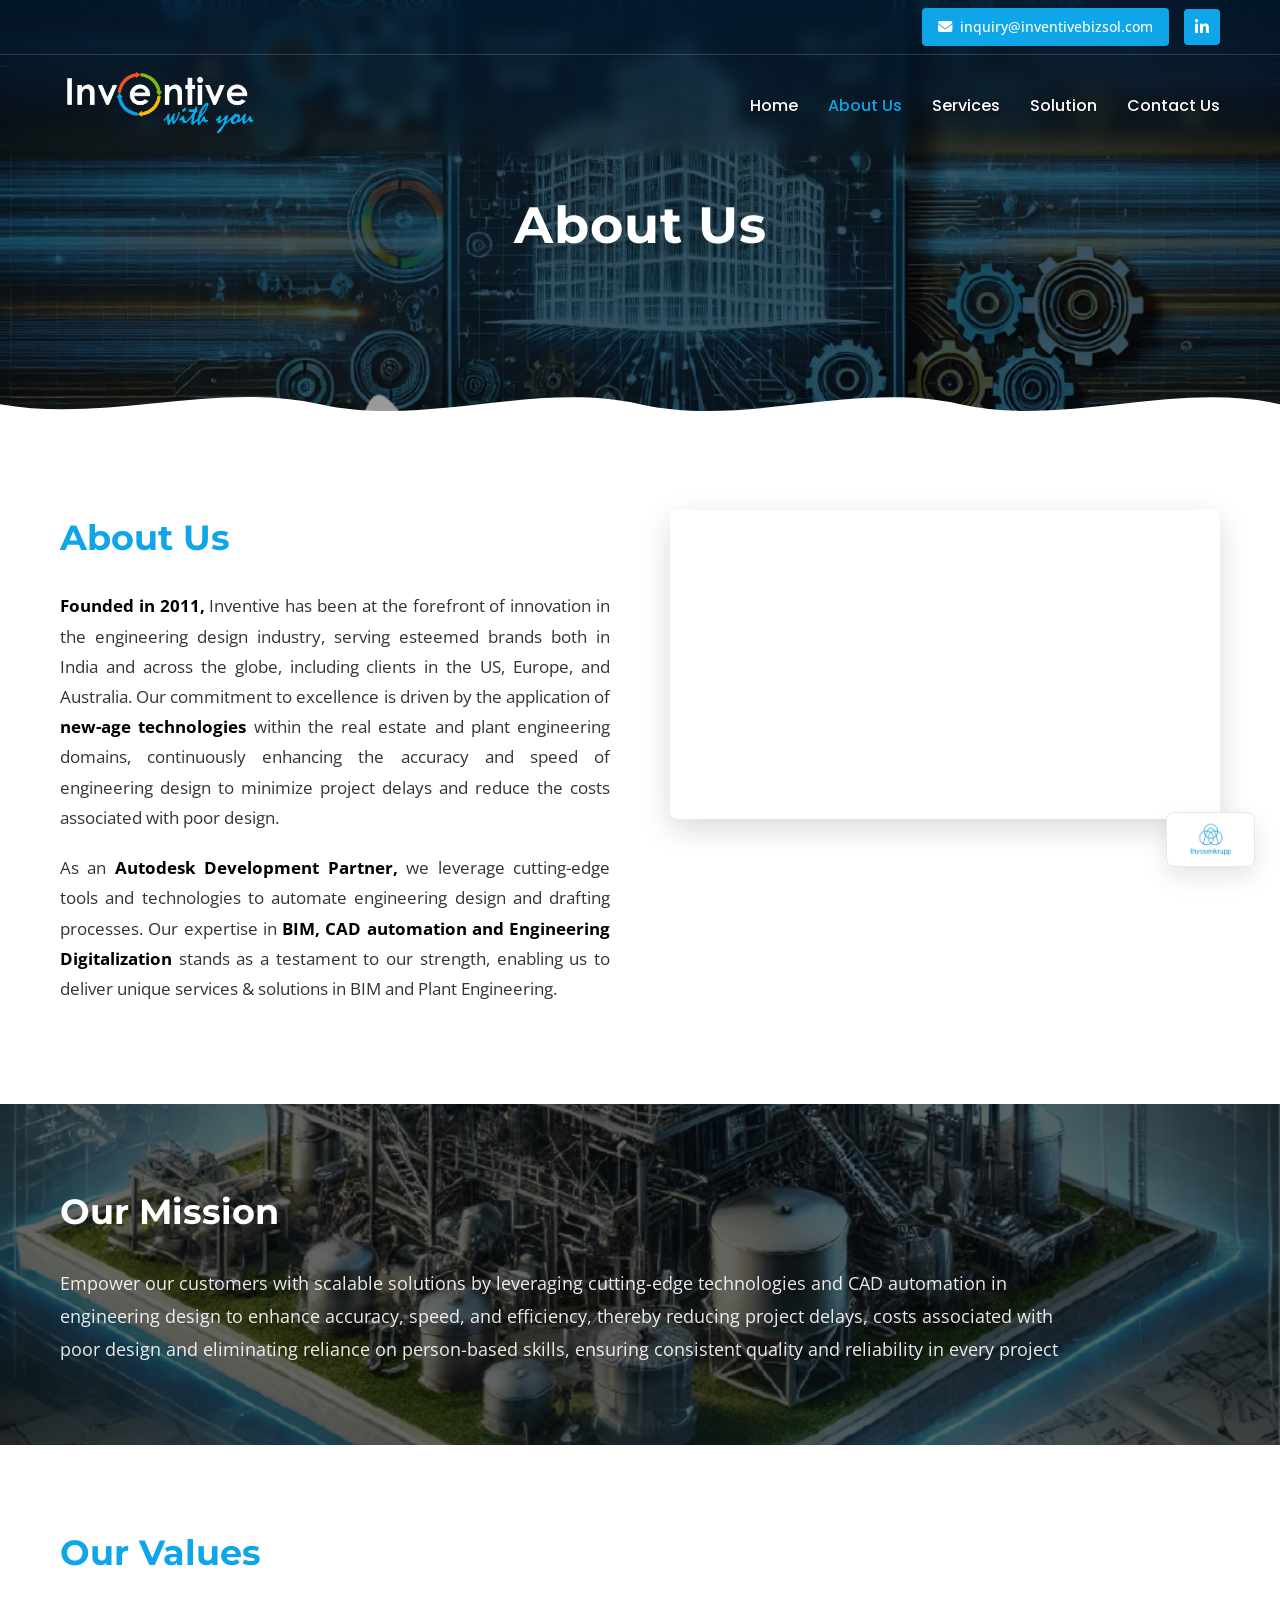
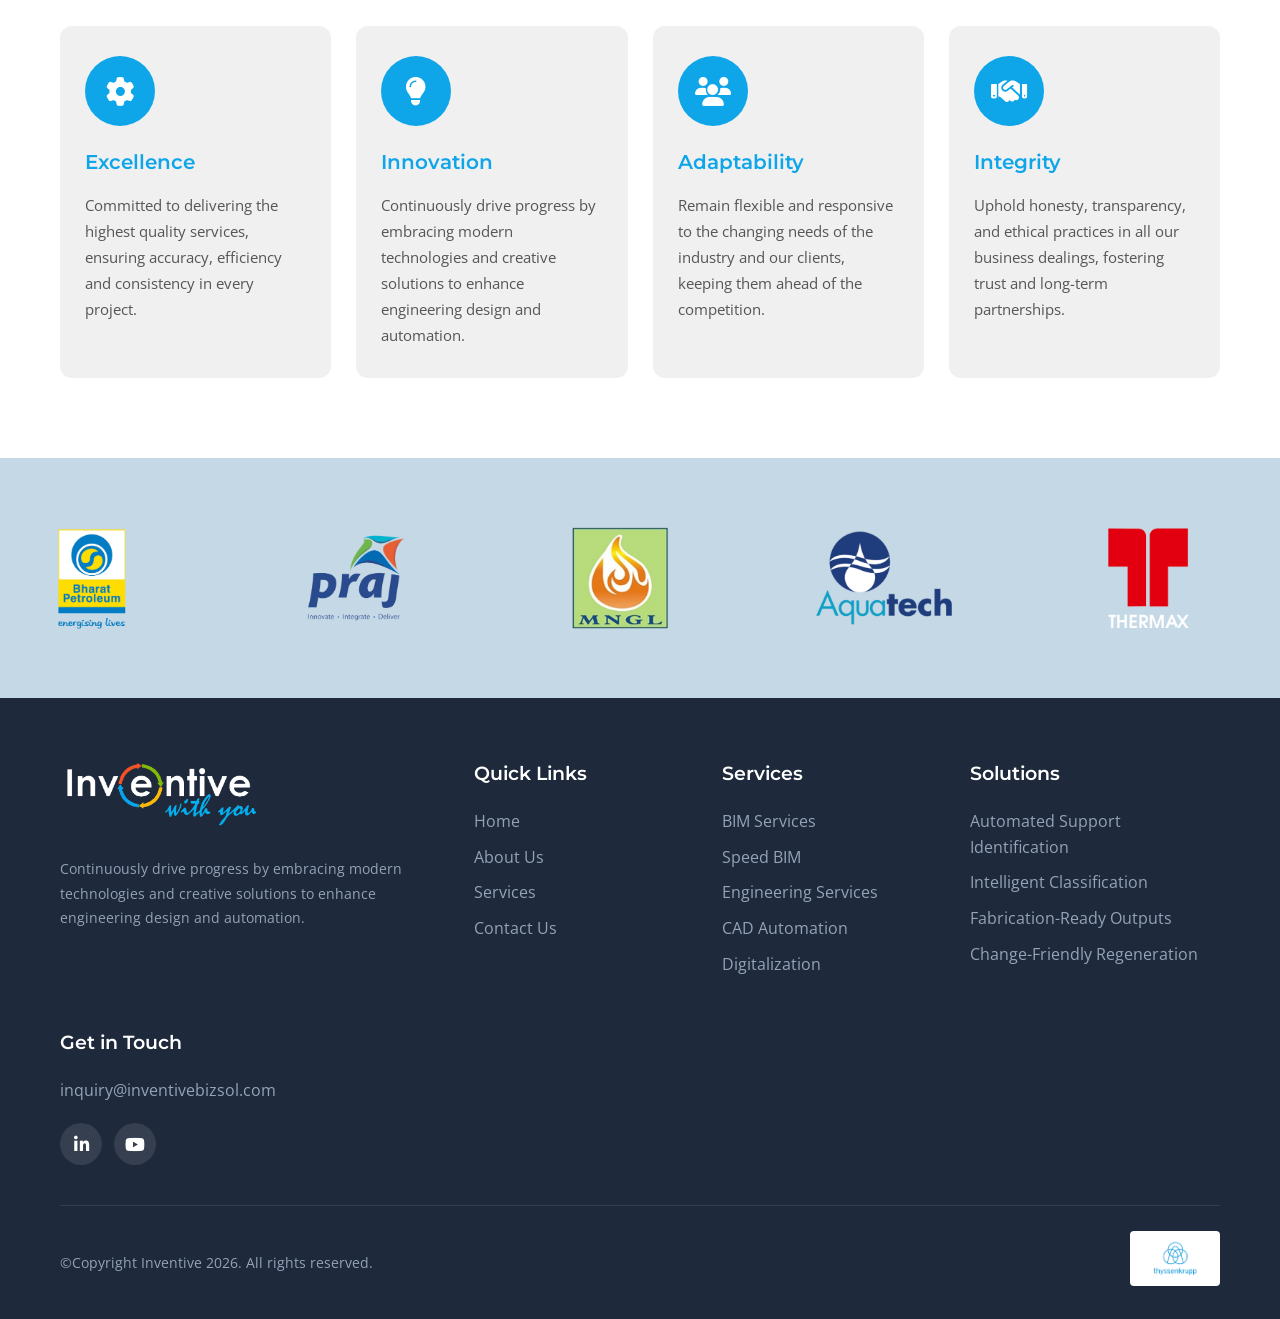
==== commit e941b84f: "copyright and footer changed" ====
--- a/about.html
+++ b/about.html
@@ -215,16 +215,25 @@
                     </ul>
                 </div>
                 <div class="footer-col">
+                    <h4 class="footer-heading">Solutions</h4>
+                    <ul class="footer-links">
+                        <li><a href="solutions.html">Automated Support Identification</a></li>
+                        <li><a href="solutions.html">Intelligent Classification</a></li>
+                        <li><a href="solutions.html">Fabrication-Ready Outputs</a></li>
+                        <li><a href="solutions.html">Change-Friendly Regeneration</a></li>
+                    </ul>
+                </div>
+                <div class="footer-col">
                     <h4 class="footer-heading">Get in Touch</h4>
                     <p class="footer-email">inquiry@inventivebizsol.com</p>
                     <div class="footer-social">
                         <a href="https://www.linkedin.com/company/inventive-business-solutions-pvt-ltd" target="_blank" aria-label="LinkedIn"><i class="fab fa-linkedin-in"></i></a>
-                        <a href="https://www.youtube.com/@aboratoryI" target="_blank" aria-label="YouTube"><i class="fab fa-youtube"></i></a>
+                        <a href="https://www.youtube.com/@Inventivebizsol" target="_blank" aria-label="YouTube"><i class="fab fa-youtube"></i></a>
                     </div>
                 </div>
             </div>
             <div class="footer-bottom">
-                <p>&copy;Copyright Inventive 2024. All right reserved. Developed by <a href="https://coalbrass.com" target="_blank">coalbrass.com</a></p>
+                <p>&copy;Copyright Inventive 2026. All rights reserved.</p>
                 <div class="autodesk-badge">
                     <img src="images/11.png" alt="Autodesk Authorized Developer">
                 </div>
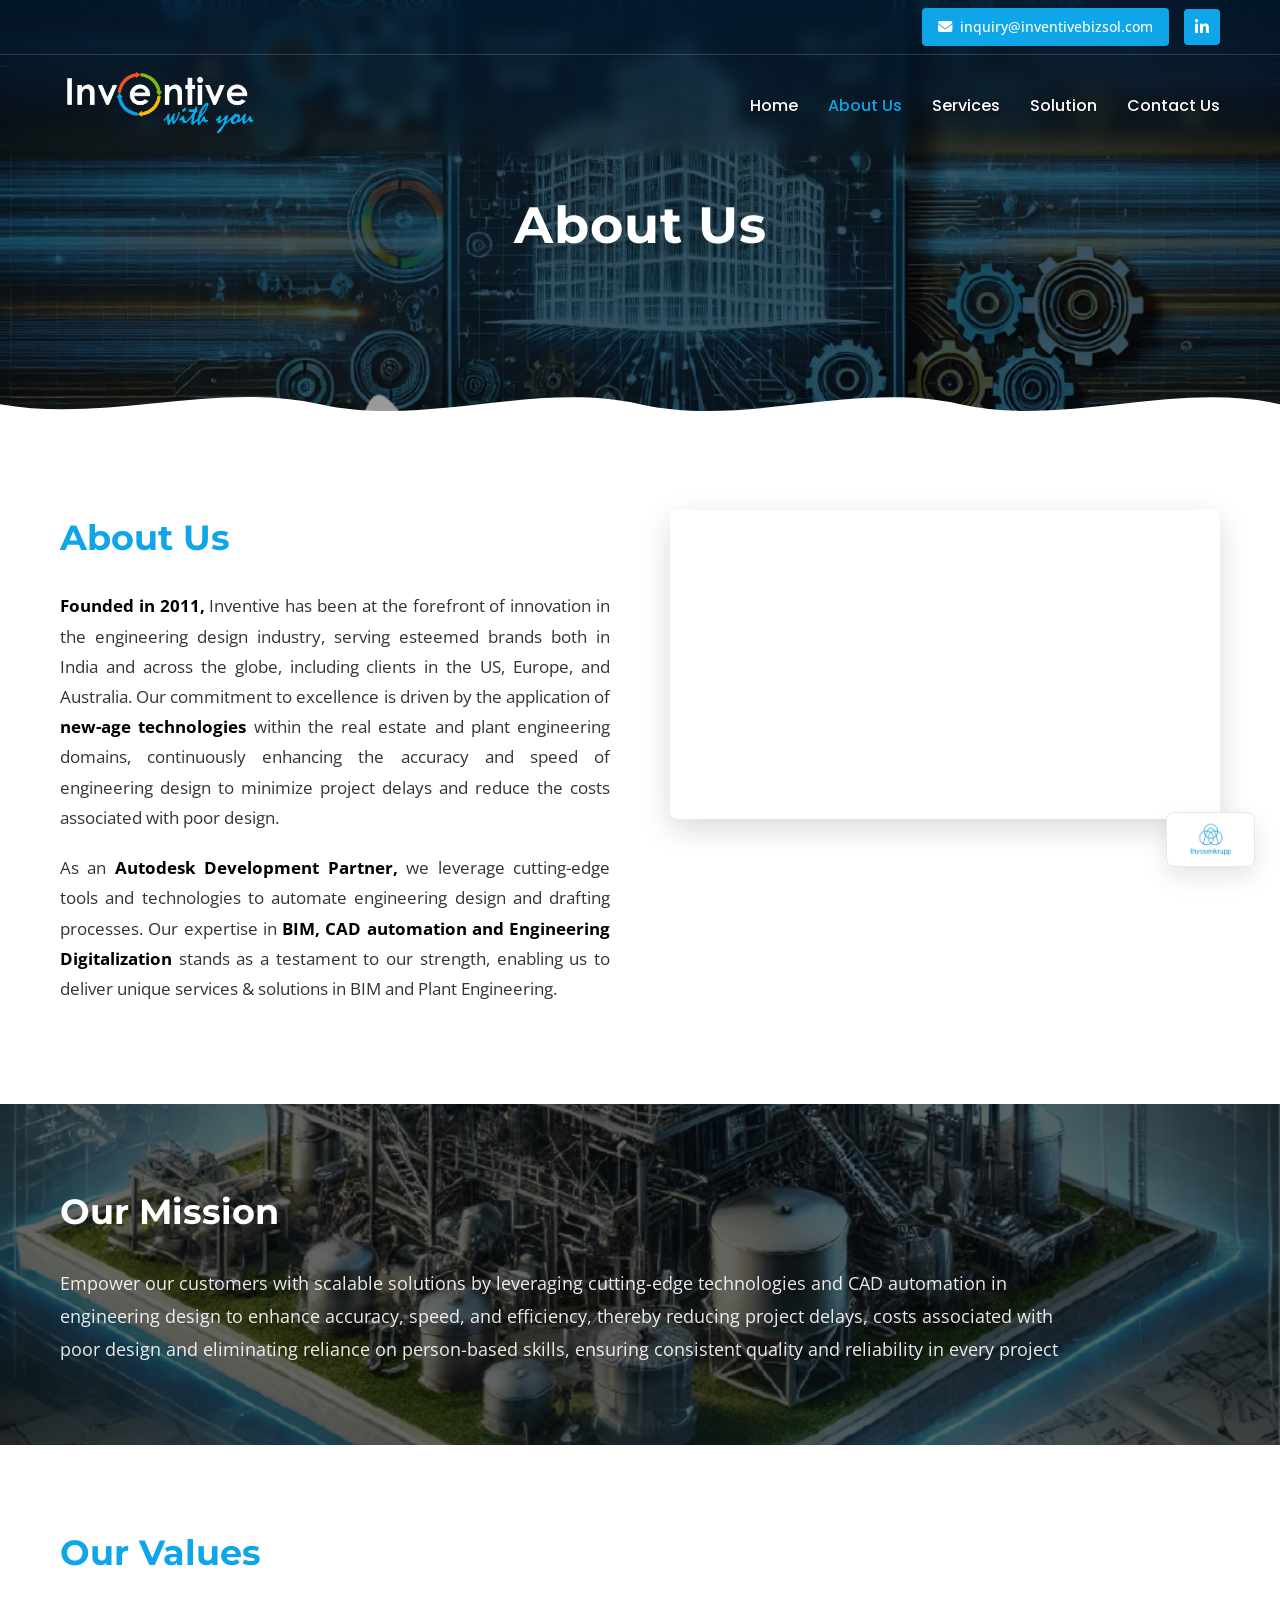
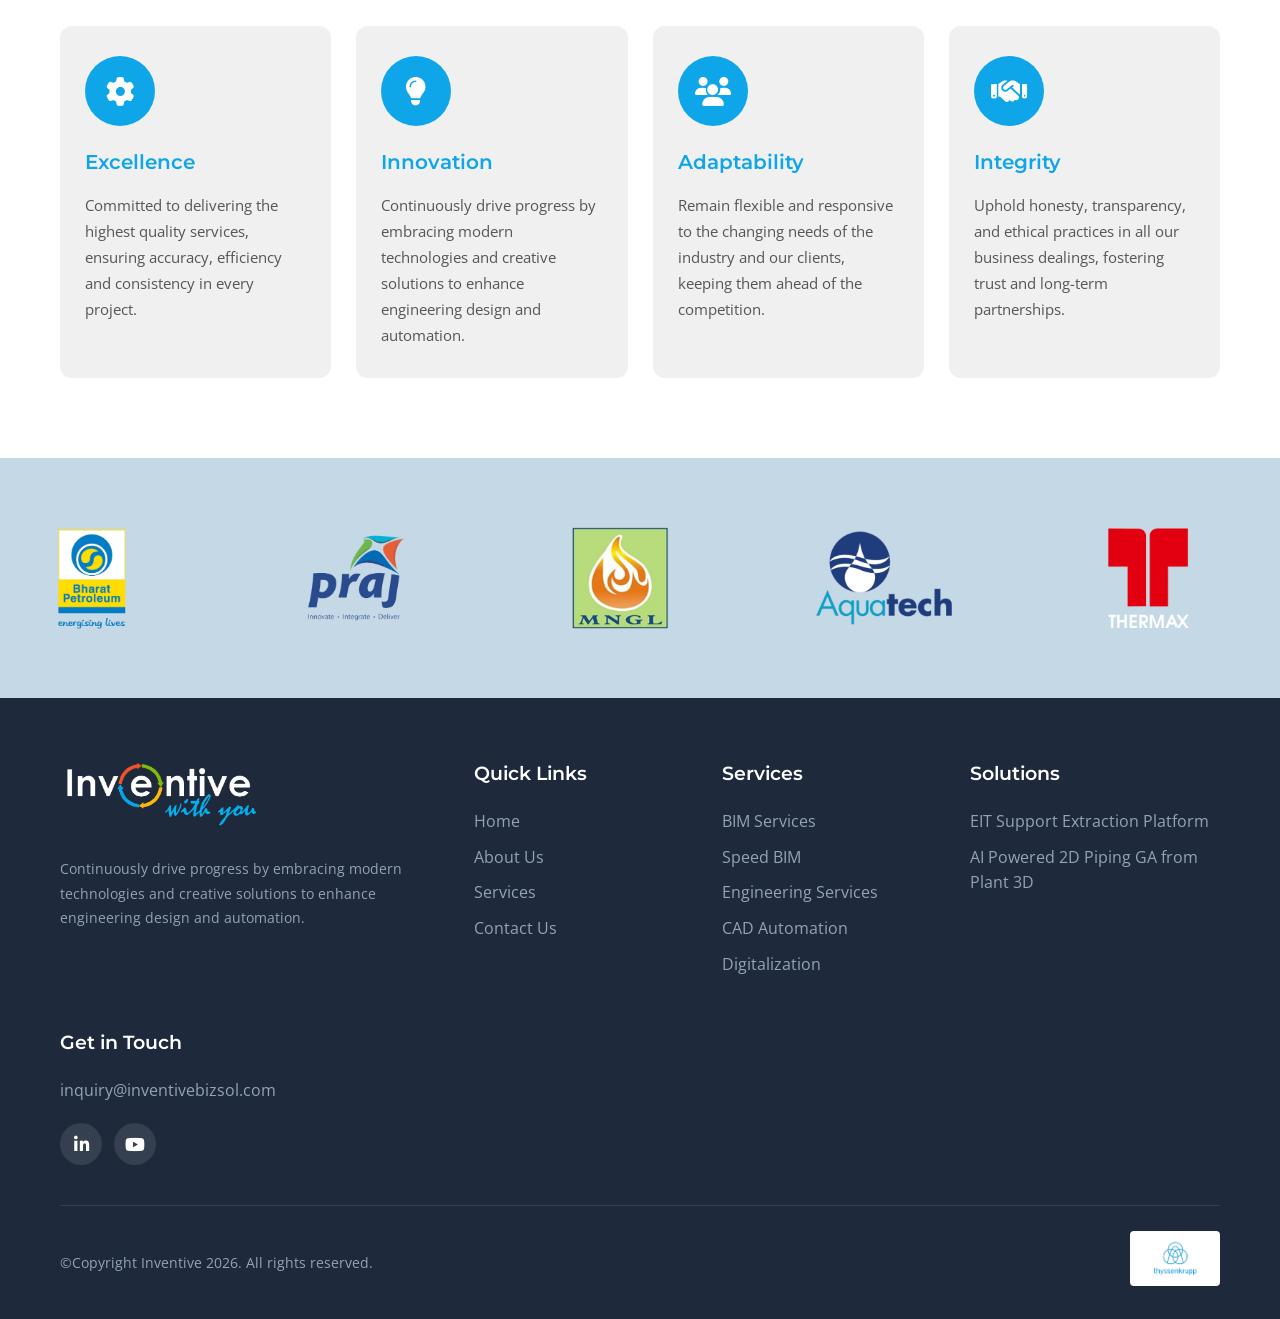
==== commit 0cd9b5cb: "Update footer, YouTube link, solutions tabs, and service modals - Add Solutions column to footer acr" ====
--- a/about.html
+++ b/about.html
@@ -217,10 +217,8 @@
                 <div class="footer-col">
                     <h4 class="footer-heading">Solutions</h4>
                     <ul class="footer-links">
-                        <li><a href="solutions.html">Automated Support Identification</a></li>
-                        <li><a href="solutions.html">Intelligent Classification</a></li>
-                        <li><a href="solutions.html">Fabrication-Ready Outputs</a></li>
-                        <li><a href="solutions.html">Change-Friendly Regeneration</a></li>
+                        <li><a href="solutions.html">EIT Support Extraction Platform</a></li>
+                        <li><a href="solutions.html">AI Powered 2D Piping GA from Plant 3D</a></li>
                     </ul>
                 </div>
                 <div class="footer-col">
--- a/css/style.css
+++ b/css/style.css
@@ -1259,6 +1259,183 @@
     width: 100%;
     height: 100%;
     border: 0;
+}
+
+/* ===== Service Read More Modal ===== */
+.service-modal-overlay {
+    display: none;
+    position: fixed;
+    top: 0;
+    left: 0;
+    width: 100%;
+    height: 100%;
+    background: rgba(0, 0, 0, 0.7);
+    z-index: 10000;
+    align-items: center;
+    justify-content: center;
+    padding: 20px;
+}
+
+.service-modal-overlay.active {
+    display: flex;
+}
+
+.service-modal {
+    position: relative;
+    background: var(--white);
+    border-radius: 12px;
+    width: 90%;
+    max-width: 780px;
+    max-height: 85vh;
+    overflow-y: auto;
+    box-shadow: 0 25px 60px rgba(0, 0, 0, 0.3);
+    animation: serviceModalIn 0.3s ease;
+}
+
+@keyframes serviceModalIn {
+    from {
+        opacity: 0;
+        transform: scale(0.95) translateY(10px);
+    }
+    to {
+        opacity: 1;
+        transform: scale(1) translateY(0);
+    }
+}
+
+.service-modal-close {
+    position: absolute;
+    top: 12px;
+    right: 16px;
+    background: #333;
+    border: none;
+    color: #fff;
+    width: 36px;
+    height: 36px;
+    border-radius: 50%;
+    font-size: 1.5rem;
+    cursor: pointer;
+    z-index: 10;
+    display: flex;
+    align-items: center;
+    justify-content: center;
+    line-height: 1;
+    transition: background 0.3s;
+}
+
+.service-modal-close:hover {
+    background: var(--primary-color);
+}
+
+.service-modal-content {
+    padding: 35px 40px 40px;
+}
+
+.service-modal-title {
+    font-family: var(--font-heading);
+    font-size: 1.6rem;
+    font-weight: 700;
+    color: var(--primary-color);
+    margin-bottom: 8px;
+    padding-bottom: 12px;
+    border-bottom: 3px solid var(--primary-color);
+    display: inline-block;
+}
+
+.service-modal-subtitle {
+    font-family: var(--font-heading);
+    font-size: 1.15rem;
+    font-weight: 700;
+    color: var(--primary-color);
+    margin-top: 22px;
+    margin-bottom: 10px;
+}
+
+.service-modal-content p {
+    font-size: 0.95rem;
+    line-height: 1.7;
+    color: var(--text-color);
+    margin-bottom: 10px;
+}
+
+.service-modal-content ul {
+    list-style: disc;
+    padding-left: 22px;
+    margin-bottom: 10px;
+}
+
+.service-modal-content ul li {
+    font-size: 0.93rem;
+    line-height: 1.65;
+    color: var(--text-color);
+    margin-bottom: 6px;
+}
+
+.service-modal-content ul li::marker {
+    color: var(--primary-color);
+}
+
+/* Service Modal Scrollbar */
+.service-modal::-webkit-scrollbar {
+    width: 6px;
+}
+
+.service-modal::-webkit-scrollbar-track {
+    background: #f1f1f1;
+    border-radius: 0 12px 12px 0;
+}
+
+.service-modal::-webkit-scrollbar-thumb {
+    background: var(--primary-color);
+    border-radius: 3px;
+}
+
+/* Service Modal Responsive */
+@media (max-width: 768px) {
+    .service-modal {
+        width: 95%;
+        max-height: 80vh;
+    }
+
+    .service-modal-content {
+        padding: 25px 22px 30px;
+    }
+
+    .service-modal-title {
+        font-size: 1.3rem;
+    }
+
+    .service-modal-subtitle {
+        font-size: 1.05rem;
+    }
+
+    .service-modal-content p,
+    .service-modal-content ul li {
+        font-size: 0.88rem;
+    }
+}
+
+@media (max-width: 480px) {
+    .service-modal-content {
+        padding: 20px 18px 25px;
+    }
+
+    .service-modal-title {
+        font-size: 1.15rem;
+    }
+
+    .service-modal-subtitle {
+        font-size: 0.98rem;
+        margin-top: 18px;
+    }
+
+    .service-modal-close {
+        top: 8px;
+        right: 10px;
+        width: 32px;
+        height: 32px;
+        font-size: 1.3rem;
+    }
 }
 
 /* ===== Footer ===== */
@@ -3752,6 +3929,173 @@
     }
 }
 
+/* ===== Solutions Page – Tabs ===== */
+
+.sol-tabs-section {
+    padding: 60px 0 80px;
+    background-color: var(--white);
+}
+
+.sol-tabs-heading {
+    text-align: center;
+    font-family: var(--font-heading);
+    font-size: 2.2rem;
+    font-weight: 700;
+    color: var(--primary-color);
+    margin-bottom: 35px;
+}
+
+.sol-tabs {
+    display: flex;
+    justify-content: center;
+    gap: 24px;
+    max-width: 850px;
+    margin-left: auto;
+    margin-right: auto;
+}
+
+.sol-tab {
+    flex: 1;
+    padding: 24px 30px;
+    background: linear-gradient(135deg, #f8fbff 0%, #eef6fd 100%);
+    border: 2px solid var(--primary-light);
+    border-radius: 14px;
+    font-family: var(--font-heading);
+    font-size: 1.08rem;
+    font-weight: 700;
+    color: var(--primary-color);
+    cursor: pointer;
+    position: relative;
+    transition: all 0.3s ease;
+    display: flex;
+    align-items: center;
+    justify-content: center;
+    gap: 12px;
+    text-align: center;
+    box-shadow: 0 4px 15px rgba(14, 165, 233, 0.1);
+    overflow: hidden;
+}
+
+.sol-tab::before {
+    content: '';
+    position: absolute;
+    top: 0;
+    left: 0;
+    width: 4px;
+    height: 100%;
+    background-color: var(--primary-color);
+    border-radius: 14px 0 0 14px;
+    transition: width 0.3s ease;
+}
+
+.sol-tab:hover {
+    border-color: var(--primary-color);
+    box-shadow: 0 6px 22px rgba(14, 165, 233, 0.18);
+    transform: translateY(-3px);
+    background: linear-gradient(135deg, #eef6fd 0%, #e0f0fc 100%);
+}
+
+.sol-tab:hover::before {
+    width: 6px;
+}
+
+.sol-tab.active {
+    background: linear-gradient(135deg, var(--primary-color) 0%, #0284C7 100%);
+    color: var(--white);
+    border-color: var(--primary-color);
+    box-shadow: 0 8px 25px rgba(14, 165, 233, 0.35);
+}
+
+.sol-tab.active::before {
+    width: 0;
+}
+
+.sol-tab-icon {
+    font-size: 0.75rem;
+    transition: transform 0.3s ease;
+    opacity: 0.6;
+}
+
+.sol-tab.active .sol-tab-icon {
+    transform: rotate(180deg);
+    opacity: 1;
+}
+
+.sol-tab-content {
+    display: none;
+}
+
+.sol-tab-content.active {
+    display: block;
+    animation: tabFadeIn 0.4s ease;
+}
+
+.sol-tab-content .sol-io-section {
+    padding-bottom: 30px;
+}
+
+.sol-tab-content.active + .sol-tab-content,
+.sol-tab-content.active ~ footer {
+    margin-top: 0;
+}
+
+/* Decorative divider between tab content and footer */
+.sol-footer-spacer {
+    padding: 40px 0;
+    background-color: var(--white);
+    text-align: center;
+}
+
+.sol-footer-spacer .sol-divider {
+    width: 80px;
+    height: 3px;
+    background: linear-gradient(90deg, transparent, var(--primary-color), transparent);
+    margin: 0 auto;
+    border-radius: 2px;
+}
+
+@media (max-width: 768px) {
+    .sol-tabs-heading {
+        font-size: 1.6rem;
+        margin-bottom: 25px;
+    }
+
+    .sol-tabs {
+        flex-direction: column;
+        gap: 12px;
+        max-width: 100%;
+    }
+
+    .sol-tab {
+        font-size: 0.92rem;
+        padding: 16px 18px;
+    }
+
+    .sol-tab-content .sol-io-section {
+        padding-bottom: 20px;
+    }
+
+    .sol-footer-spacer {
+        padding: 30px 0;
+    }
+}
+
+@media (max-width: 480px) {
+    .sol-tabs-section {
+        padding: 40px 0 50px;
+    }
+
+    .sol-tab {
+        font-size: 0.85rem;
+        padding: 14px 14px;
+        gap: 8px;
+    }
+
+    .sol-tab-icon {
+        font-size: 0.65rem;
+    }
+}
+
 /* ===== Solutions Page – EIT Sections ===== */
 
 /* Shared Section Title */
@@ -4001,6 +4345,24 @@
     margin: 0;
 }
 
+.sol-cap-read-more {
+    display: inline-block;
+    margin-top: 15px;
+    padding: 8px 22px;
+    font-size: 0.85rem;
+    font-weight: 600;
+    border: 2px solid #333;
+    border-radius: 4px;
+    color: #333;
+    background: transparent;
+    transition: var(--transition);
+}
+
+.sol-cap-read-more:hover {
+    background-color: #333;
+    color: var(--white);
+}
+
 /* Inputs & Outputs */
 .sol-io-section {
     padding: 80px 0;
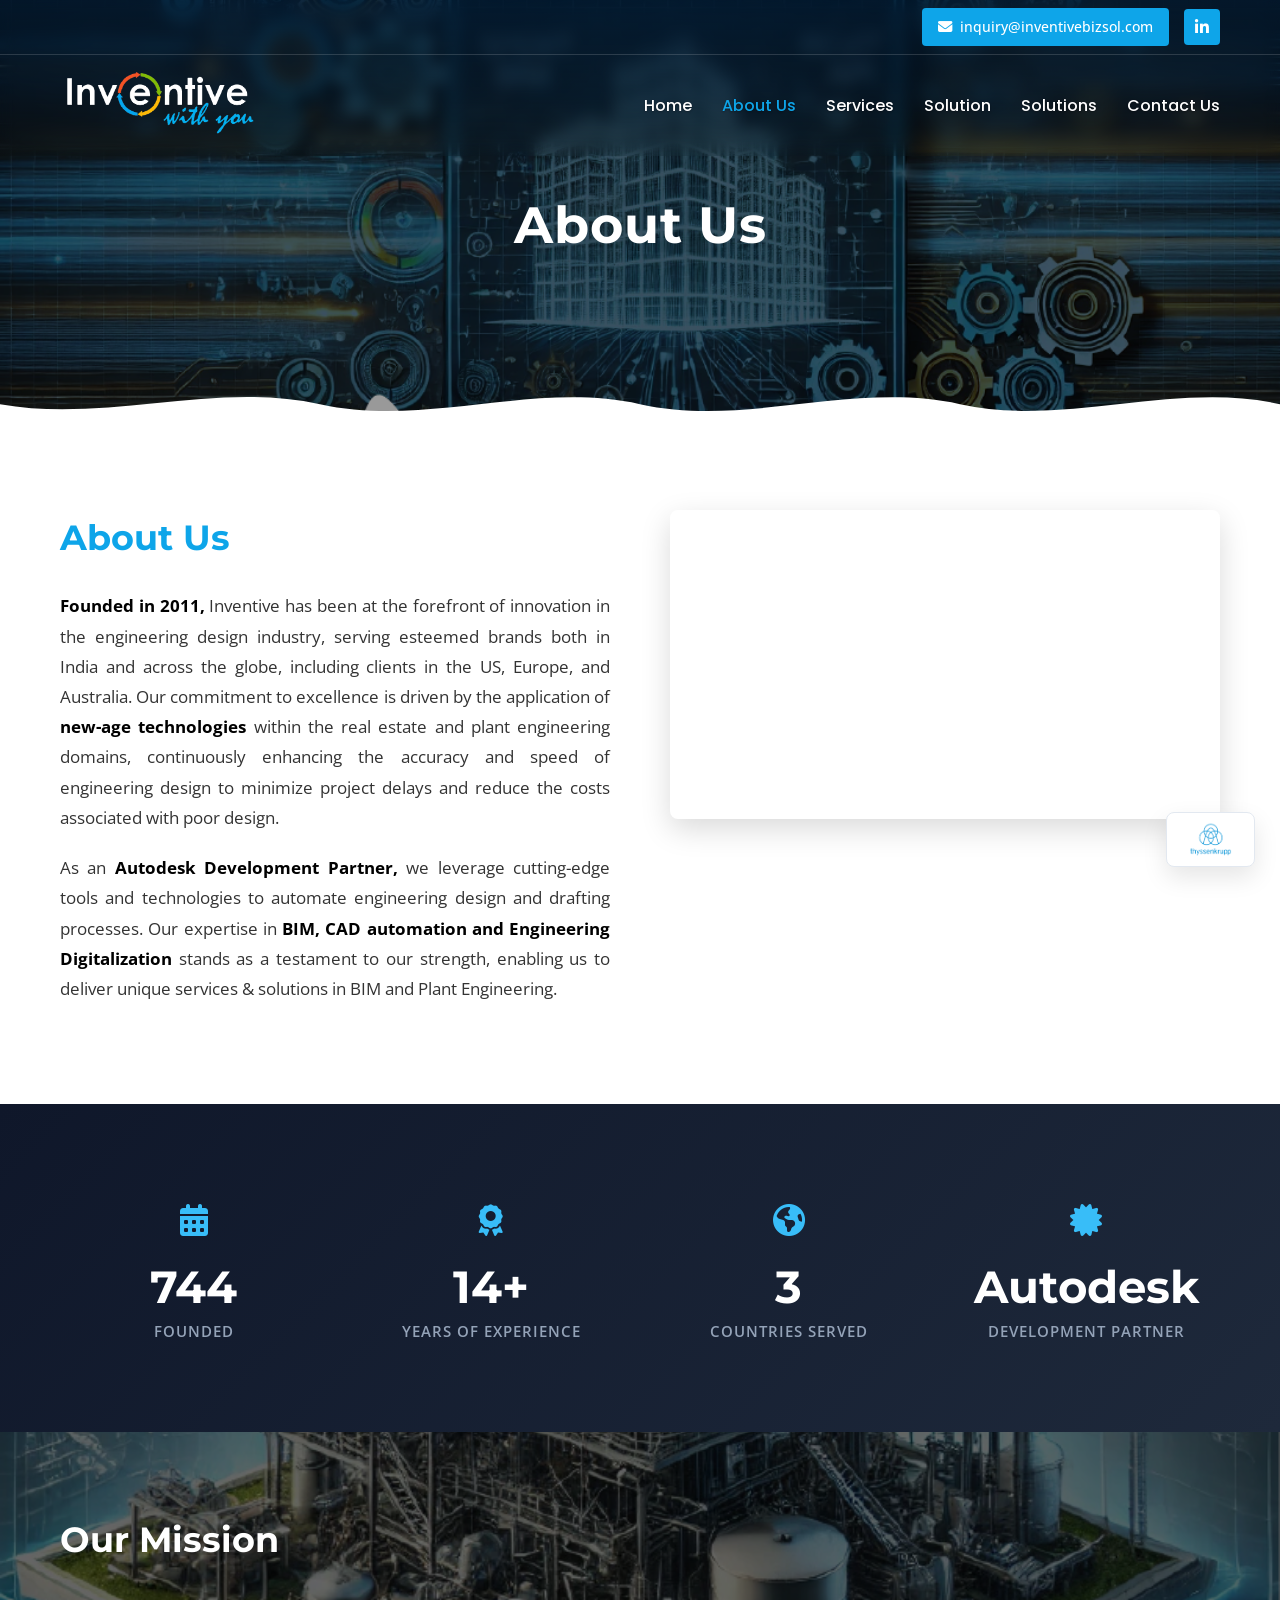
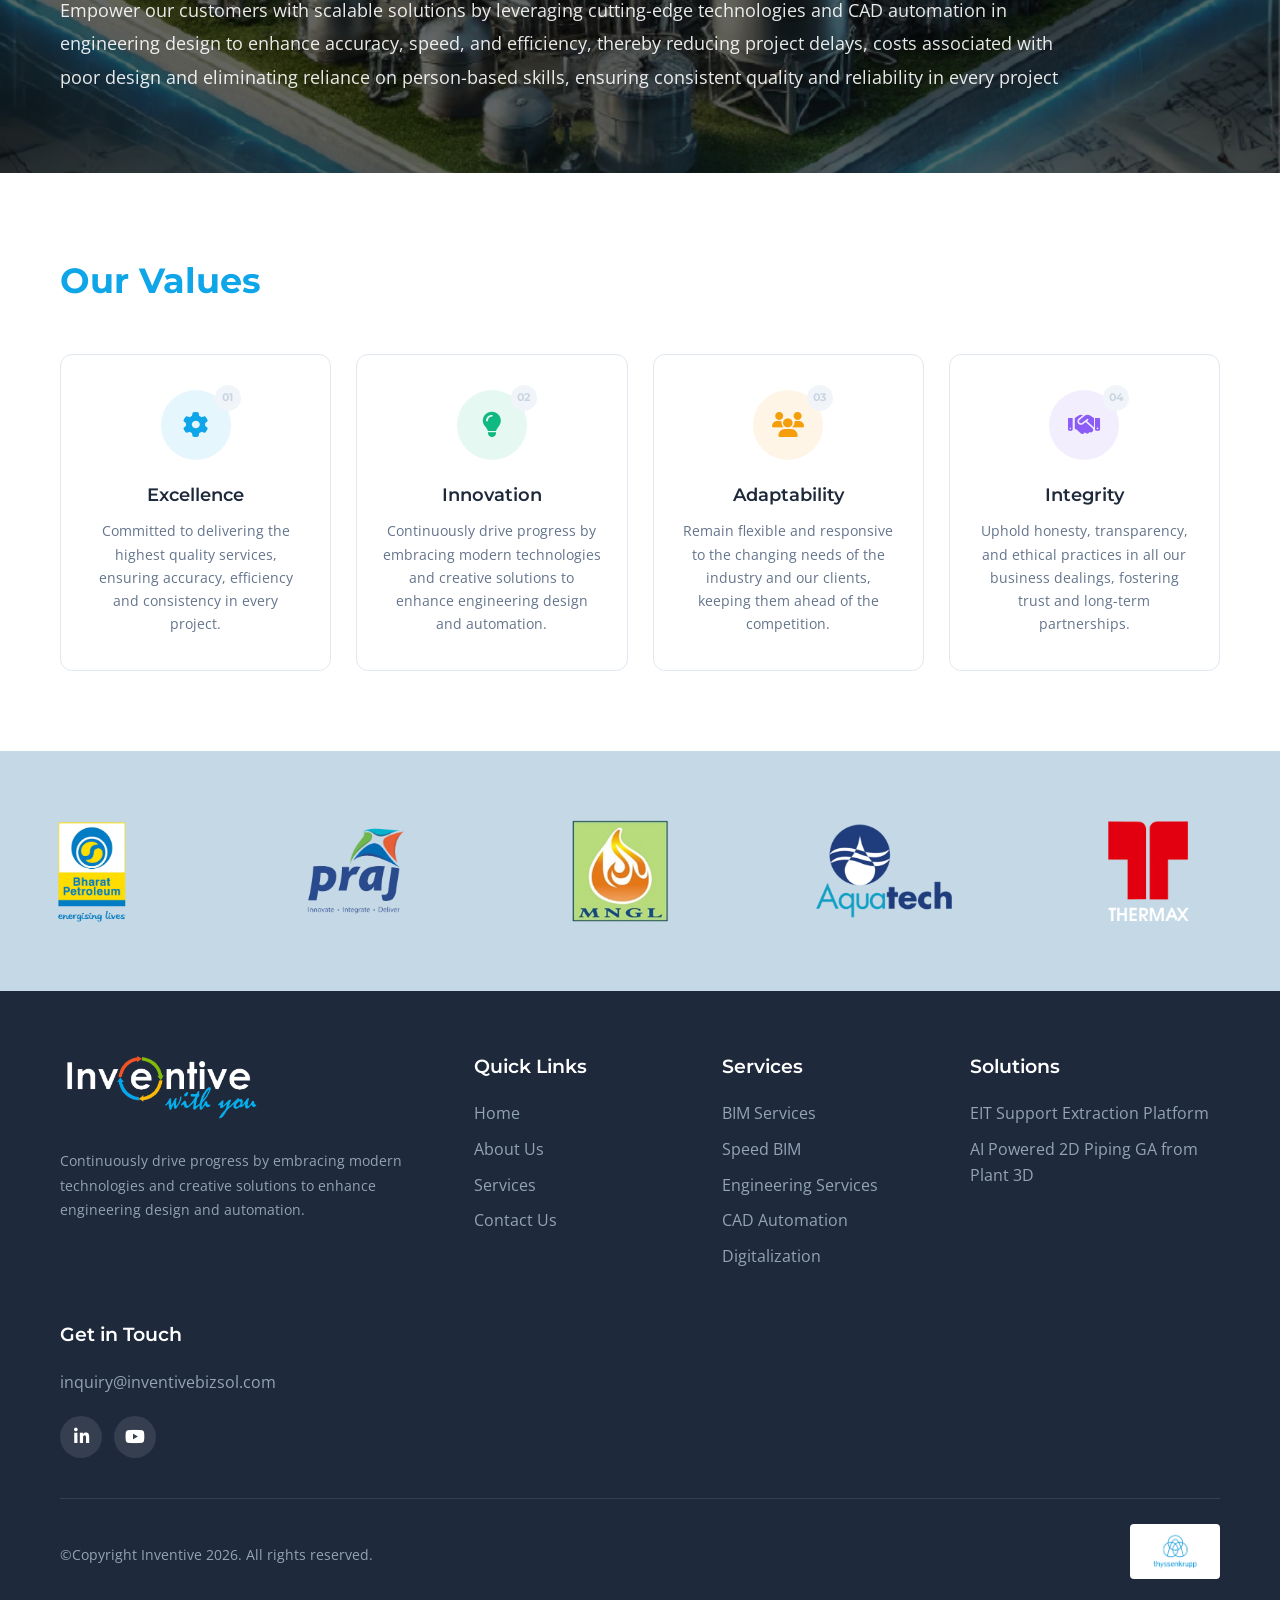
==== commit 393b0d4a: "Add solutions page, stats counter, and enhance UI across site Add new our-solutions.html page, stats" ====
--- a/about.html
+++ b/about.html
@@ -44,6 +44,7 @@
                         <li class="nav-item"><a href="about.html" class="nav-link active">About Us</a></li>
                         <li class="nav-item"><a href="services.html" class="nav-link">Services</a></li>
                         <li class="nav-item"><a href="solutions.html" class="nav-link">Solution</a></li>
+                        <li class="nav-item"><a href="our-solutions.html" class="nav-link">Solutions</a></li>
                         <li class="nav-item"><a href="contact.html" class="nav-link">Contact Us</a></li>
                     </ul>
                     <!-- Mobile Menu Toggle -->
@@ -63,6 +64,7 @@
                 <li><a href="about.html" class="mobile-menu-item active">About Us</a></li>
                 <li><a href="services.html" class="mobile-menu-item">Services</a></li>
                 <li><a href="solutions.html" class="mobile-menu-item">Solution</a></li>
+                <li><a href="our-solutions.html" class="mobile-menu-item">Solutions</a></li>
                 <li><a href="contact.html" class="mobile-menu-item">Contact Us</a></li>
             </ul>
         </div>
@@ -102,6 +104,34 @@
         </div>
     </section>
 
+    <!-- Stats Counter Section -->
+    <section class="stats-counter-section">
+        <div class="container">
+            <div class="stats-grid">
+                <div class="stat-item">
+                    <div class="stat-icon"><i class="fas fa-calendar-alt"></i></div>
+                    <div class="stat-number-counter" data-target="2011">2011</div>
+                    <div class="stat-label">Founded</div>
+                </div>
+                <div class="stat-item">
+                    <div class="stat-icon"><i class="fas fa-award"></i></div>
+                    <div class="stat-number-counter" data-target="14" data-suffix="+">0</div>
+                    <div class="stat-label">Years of Experience</div>
+                </div>
+                <div class="stat-item">
+                    <div class="stat-icon"><i class="fas fa-globe-americas"></i></div>
+                    <div class="stat-number-counter" data-target="3">0</div>
+                    <div class="stat-label">Countries Served</div>
+                </div>
+                <div class="stat-item">
+                    <div class="stat-icon"><i class="fas fa-certificate"></i></div>
+                    <div class="stat-number-counter" data-target="0" data-static="Autodesk">Autodesk</div>
+                    <div class="stat-label">Development Partner</div>
+                </div>
+            </div>
+        </div>
+    </section>
+
     <!-- Our Mission Section -->
     <section class="mission-section">
         <div class="mission-bg" style="background-image: url('images/Digitalization.png')"></div>
@@ -117,31 +147,43 @@
     <section class="values-section">
         <div class="container">
             <h2 class="values-title">Our Values</h2>
-            <div class="values-grid">
-                <div class="value-card">
-                    <div class="value-icon">
-                        <i class="fas fa-cog"></i>
+            <div class="values-grid enhanced">
+                <div class="value-card enhanced" data-color="#0EA5E9">
+                    <div class="value-icon-wrap">
+                        <div class="value-icon-circle">
+                            <i class="fas fa-cog"></i>
+                        </div>
+                        <span class="value-number">01</span>
                     </div>
                     <h3 class="value-name">Excellence</h3>
                     <p class="value-desc">Committed to delivering the highest quality services, ensuring accuracy, efficiency and consistency in every project.</p>
                 </div>
-                <div class="value-card">
-                    <div class="value-icon">
-                        <i class="fas fa-lightbulb"></i>
+                <div class="value-card enhanced" data-color="#10B981">
+                    <div class="value-icon-wrap">
+                        <div class="value-icon-circle">
+                            <i class="fas fa-lightbulb"></i>
+                        </div>
+                        <span class="value-number">02</span>
                     </div>
                     <h3 class="value-name">Innovation</h3>
                     <p class="value-desc">Continuously drive progress by embracing modern technologies and creative solutions to enhance engineering design and automation.</p>
                 </div>
-                <div class="value-card">
-                    <div class="value-icon">
-                        <i class="fas fa-users"></i>
+                <div class="value-card enhanced" data-color="#F59E0B">
+                    <div class="value-icon-wrap">
+                        <div class="value-icon-circle">
+                            <i class="fas fa-users"></i>
+                        </div>
+                        <span class="value-number">03</span>
                     </div>
                     <h3 class="value-name">Adaptability</h3>
                     <p class="value-desc">Remain flexible and responsive to the changing needs of the industry and our clients, keeping them ahead of the competition.</p>
                 </div>
-                <div class="value-card">
-                    <div class="value-icon">
-                        <i class="fas fa-handshake"></i>
+                <div class="value-card enhanced" data-color="#8B5CF6">
+                    <div class="value-icon-wrap">
+                        <div class="value-icon-circle">
+                            <i class="fas fa-handshake"></i>
+                        </div>
+                        <span class="value-number">04</span>
                     </div>
                     <h3 class="value-name">Integrity</h3>
                     <p class="value-desc">Uphold honesty, transparency, and ethical practices in all our business dealings, fostering trust and long-term partnerships.</p>
--- a/css/style.css
+++ b/css/style.css
@@ -4509,3 +4509,2049 @@
         padding: 25px 20px;
     }
 }
+
+/* ===== Infographic Modal (Light Theme) ===== */
+
+/* Wide modal override */
+.infographic-modal-overlay {
+    padding: 15px;
+}
+
+.infographic-modal {
+    max-width: 1200px;
+    width: 95%;
+    max-height: 90vh;
+}
+
+.infographic-modal-content {
+    padding: 40px 45px 45px;
+}
+
+/* Modal Title */
+.infographic-modal-title {
+    font-family: var(--font-heading);
+    font-size: 1.8rem;
+    font-weight: 700;
+    color: var(--text-heading);
+    text-align: center;
+    margin-bottom: 6px;
+}
+
+.infographic-modal-subtitle {
+    text-align: center;
+    font-size: 1rem;
+    color: var(--text-light);
+    margin-bottom: 40px;
+    font-style: italic;
+}
+
+/* Light-themed Infographic Grid */
+.infographic-grid.light {
+    display: grid;
+    grid-template-columns: 1fr 200px 1fr;
+    gap: 24px;
+    align-items: start;
+}
+
+/* Column Headers - Light */
+.infographic-grid.light .infographic-col-header {
+    text-align: center;
+    padding: 18px 14px;
+    border-radius: 12px;
+    margin-bottom: 16px;
+}
+
+.infographic-grid.light .infographic-col-header i {
+    font-size: 1.8rem;
+    display: block;
+    margin-bottom: 8px;
+}
+
+.infographic-grid.light .infographic-col-header h3 {
+    font-family: var(--font-heading);
+    font-size: 0.95rem;
+    font-weight: 700;
+    text-transform: uppercase;
+    letter-spacing: 0.5px;
+    margin-bottom: 8px;
+}
+
+.infographic-grid.light .legacy-header {
+    background: #FEF2F2;
+    border: 1px solid #FECACA;
+    color: #991B1B;
+}
+
+.infographic-grid.light .legacy-header i {
+    color: #DC2626;
+}
+
+.infographic-grid.light .ai-header {
+    background: #F0F9FF;
+    border: 1px solid #BAE6FD;
+    color: #075985;
+}
+
+.infographic-grid.light .ai-header i {
+    color: var(--primary-color);
+}
+
+/* Light Badges */
+.infographic-grid.light .legacy-badge {
+    background: #FEE2E2;
+    color: #991B1B;
+}
+
+.infographic-grid.light .ai-badge {
+    background: #E0F2FE;
+    color: #075985;
+}
+
+.infographic-badge {
+    display: inline-block;
+    padding: 4px 14px;
+    border-radius: 20px;
+    font-size: 0.7rem;
+    font-weight: 700;
+    text-transform: uppercase;
+    letter-spacing: 1px;
+}
+
+/* Light Cards */
+.infographic-grid.light .infographic-card-list {
+    display: flex;
+    flex-direction: column;
+    gap: 12px;
+}
+
+.infographic-grid.light .infographic-card {
+    display: flex;
+    gap: 12px;
+    padding: 14px;
+    border-radius: 10px;
+    transition: transform 0.3s ease, box-shadow 0.3s ease;
+}
+
+.infographic-grid.light .infographic-card:hover {
+    transform: translateY(-2px);
+}
+
+.infographic-grid.light .legacy-card {
+    background: #FFF5F5;
+    border: 1px solid #FECACA;
+}
+
+.infographic-grid.light .legacy-card:hover {
+    box-shadow: 0 4px 16px rgba(220, 38, 38, 0.1);
+}
+
+.infographic-grid.light .ai-card {
+    background: #F0F9FF;
+    border: 1px solid #BAE6FD;
+}
+
+.infographic-grid.light .ai-card:hover {
+    box-shadow: 0 4px 16px rgba(14, 165, 233, 0.12);
+}
+
+.infographic-grid.light .infographic-card-icon {
+    flex-shrink: 0;
+    width: 38px;
+    height: 38px;
+    border-radius: 10px;
+    display: flex;
+    align-items: center;
+    justify-content: center;
+    font-size: 1rem;
+}
+
+.infographic-grid.light .legacy-card .infographic-card-icon {
+    background: #FEE2E2;
+    color: #DC2626;
+}
+
+.infographic-grid.light .ai-card .infographic-card-icon {
+    background: #E0F2FE;
+    color: #0284C7;
+}
+
+.infographic-grid.light .infographic-card-body h4 {
+    font-family: var(--font-heading);
+    font-size: 0.85rem;
+    font-weight: 700;
+    color: var(--text-heading);
+    margin-bottom: 3px;
+}
+
+.infographic-grid.light .infographic-card-body p {
+    font-size: 0.78rem;
+    color: var(--text-light);
+    line-height: 1.5;
+    margin-bottom: 0;
+}
+
+/* Light Stats Column */
+.infographic-grid.light .infographic-stats {
+    display: flex;
+    flex-direction: column;
+    align-items: center;
+    gap: 20px;
+    padding-top: 20px;
+}
+
+.stat-circle {
+    position: relative;
+    text-align: center;
+    width: 140px;
+}
+
+.stat-ring {
+    position: relative;
+    width: 110px;
+    height: 110px;
+    margin: 0 auto 6px;
+}
+
+.stat-ring svg {
+    width: 100%;
+    height: 100%;
+    transform: rotate(-90deg);
+}
+
+.stat-ring-bg {
+    fill: none;
+    stroke: #E2E8F0;
+    stroke-width: 6;
+}
+
+.stat-ring-fill {
+    fill: none;
+    stroke: var(--primary-color);
+    stroke-width: 6;
+    stroke-linecap: round;
+    stroke-dasharray: 339.292;
+    stroke-dashoffset: 339.292;
+    transition: stroke-dashoffset 1.5s ease-in-out;
+}
+
+.stat-ring-fill.accent-fill {
+    stroke: #F59E0B;
+}
+
+.stat-ring-fill.highlight-fill {
+    stroke: #10B981;
+}
+
+.stat-circle.animated .stat-ring-fill {
+    stroke-dashoffset: calc(339.292 - (339.292 * var(--target) / 100));
+}
+
+.stat-content {
+    position: absolute;
+    top: 0;
+    left: 50%;
+    transform: translateX(-50%);
+    width: 110px;
+    height: 110px;
+    display: flex;
+    align-items: center;
+    justify-content: center;
+    gap: 2px;
+}
+
+.stat-number {
+    font-family: var(--font-heading);
+    font-size: 1.8rem;
+    font-weight: 800;
+    color: var(--text-heading);
+}
+
+.stat-symbol {
+    font-family: var(--font-heading);
+    font-size: 0.9rem;
+    font-weight: 700;
+    color: var(--primary-color);
+    margin-top: 4px;
+}
+
+.stat-circle.accent .stat-symbol {
+    color: #F59E0B;
+}
+
+.stat-text {
+    font-family: var(--font-heading);
+    font-size: 1.2rem;
+    font-weight: 800;
+    color: var(--text-heading);
+}
+
+.stat-label {
+    font-size: 0.7rem;
+    font-weight: 600;
+    color: var(--text-light);
+    text-transform: uppercase;
+    letter-spacing: 0.5px;
+    line-height: 1.3;
+}
+
+/* Section Headings inside modal */
+.infographic-section-heading {
+    font-family: var(--font-heading);
+    font-size: 1.15rem;
+    font-weight: 700;
+    color: var(--primary-color);
+    margin-bottom: 20px;
+    padding-bottom: 10px;
+    border-bottom: 2px solid #E0F2FE;
+}
+
+.infographic-section-heading i {
+    margin-right: 8px;
+}
+
+/* Business Benefits */
+.infographic-benefits {
+    margin-top: 35px;
+    padding-top: 30px;
+    border-top: 1px solid var(--border-color);
+}
+
+.infographic-benefits-grid {
+    display: grid;
+    grid-template-columns: repeat(auto-fit, minmax(240px, 1fr));
+    gap: 12px;
+}
+
+.infographic-benefit-item {
+    display: flex;
+    align-items: center;
+    gap: 10px;
+    padding: 10px 14px;
+    background: #F8FAFC;
+    border: 1px solid var(--border-color);
+    border-radius: 8px;
+    font-size: 0.85rem;
+    color: var(--text-color);
+    transition: background 0.2s;
+}
+
+.infographic-benefit-item:hover {
+    background: #F0F9FF;
+    border-color: #BAE6FD;
+}
+
+.infographic-benefit-item i {
+    color: var(--primary-color);
+    font-size: 1rem;
+    flex-shrink: 0;
+}
+
+/* Use Cases */
+.infographic-usecases {
+    margin-top: 30px;
+    padding-top: 25px;
+    border-top: 1px solid var(--border-color);
+}
+
+.infographic-usecase-grid {
+    display: grid;
+    grid-template-columns: repeat(3, 1fr);
+    gap: 20px;
+}
+
+.infographic-usecase-card {
+    text-align: center;
+    padding: 24px 16px;
+    background: #F8FAFC;
+    border: 1px solid var(--border-color);
+    border-radius: 12px;
+    transition: transform 0.3s, box-shadow 0.3s;
+}
+
+.infographic-usecase-card:hover {
+    transform: translateY(-3px);
+    box-shadow: var(--shadow-md);
+}
+
+.infographic-usecase-icon {
+    width: 50px;
+    height: 50px;
+    border-radius: 12px;
+    background: #E0F2FE;
+    display: flex;
+    align-items: center;
+    justify-content: center;
+    margin: 0 auto 12px;
+    font-size: 1.3rem;
+    color: var(--primary-color);
+}
+
+.infographic-usecase-card h4 {
+    font-family: var(--font-heading);
+    font-size: 0.9rem;
+    font-weight: 700;
+    color: var(--text-heading);
+    margin-bottom: 6px;
+}
+
+.infographic-usecase-card p {
+    font-size: 0.82rem;
+    color: var(--text-light);
+    line-height: 1.5;
+    margin-bottom: 0;
+}
+
+/* Future Scalability - Light */
+.infographic-future.light {
+    margin-top: 30px;
+    padding: 30px;
+    background: #F8FAFC;
+    border: 1px solid var(--border-color);
+    border-radius: 16px;
+}
+
+.infographic-future.light .infographic-future-title {
+    color: var(--primary-color);
+}
+
+.infographic-future.light .infographic-future-grid {
+    display: grid;
+    grid-template-columns: 1fr 1fr;
+    gap: 24px;
+}
+
+.infographic-future.light .infographic-future-card {
+    padding: 20px;
+    background: #FFFFFF;
+    border: 1px solid var(--border-color);
+    border-radius: 12px;
+}
+
+.infographic-future.light .infographic-future-card h4 {
+    font-family: var(--font-heading);
+    font-size: 0.95rem;
+    font-weight: 700;
+    color: var(--text-heading);
+    margin-bottom: 14px;
+}
+
+.infographic-future.light .infographic-future-card h4 i {
+    color: var(--primary-color);
+    margin-right: 8px;
+}
+
+.infographic-future.light .infographic-future-card p {
+    font-size: 0.82rem;
+    color: var(--text-light);
+    line-height: 1.6;
+    margin-top: 10px;
+    margin-bottom: 0;
+}
+
+.infographic-future.light .future-tags {
+    display: flex;
+    flex-wrap: wrap;
+    gap: 8px;
+}
+
+.infographic-future.light .future-tag {
+    display: inline-flex;
+    align-items: center;
+    gap: 6px;
+    padding: 6px 14px;
+    background: #E0F2FE;
+    border: 1px solid #BAE6FD;
+    border-radius: 20px;
+    color: #075985;
+    font-size: 0.78rem;
+    font-weight: 500;
+}
+
+.infographic-future.light .future-tag i {
+    font-size: 0.7rem;
+}
+
+.infographic-future.light .future-checklist {
+    list-style: none;
+    padding: 0;
+    margin: 0;
+}
+
+.infographic-future.light .future-checklist li {
+    display: flex;
+    align-items: center;
+    gap: 10px;
+    padding: 7px 0;
+    color: var(--text-color);
+    font-size: 0.88rem;
+    font-weight: 500;
+}
+
+.infographic-future.light .future-checklist li i {
+    color: #10B981;
+    font-size: 1rem;
+}
+
+.infographic-future-title {
+    text-align: center;
+    font-family: var(--font-heading);
+    font-size: 1.15rem;
+    font-weight: 700;
+    text-transform: uppercase;
+    letter-spacing: 2px;
+    margin-bottom: 24px;
+}
+
+.infographic-future-title i {
+    margin-right: 8px;
+}
+
+/* Industries */
+.infographic-industries {
+    margin-top: 30px;
+    padding-top: 25px;
+    border-top: 1px solid var(--border-color);
+}
+
+.infographic-industry-tags {
+    display: flex;
+    flex-wrap: wrap;
+    gap: 10px;
+}
+
+.industry-tag {
+    padding: 8px 18px;
+    background: #F1F5F9;
+    border: 1px solid var(--border-color);
+    border-radius: 25px;
+    font-size: 0.85rem;
+    font-weight: 500;
+    color: var(--text-color);
+    transition: all 0.2s;
+}
+
+.industry-tag:hover {
+    background: #E0F2FE;
+    border-color: #BAE6FD;
+    color: #075985;
+}
+
+/* Capabilities Grid - Light (Piping GA) */
+.infographic-capabilities {
+    margin-top: 35px;
+    padding-top: 30px;
+    border-top: 1px solid var(--border-color);
+}
+
+.infographic-modal .infographic-cap-grid {
+    display: grid;
+    grid-template-columns: repeat(2, 1fr);
+    gap: 16px;
+}
+
+.infographic-cap-item.light {
+    display: flex;
+    flex-direction: column;
+    align-items: flex-start;
+    gap: 8px;
+    padding: 20px;
+    background: #F8FAFC;
+    border: 1px solid var(--border-color);
+    border-radius: 12px;
+    text-align: left;
+    transition: transform 0.3s ease, box-shadow 0.3s;
+}
+
+.infographic-cap-item.light:hover {
+    transform: translateY(-2px);
+    box-shadow: var(--shadow-md);
+}
+
+.infographic-cap-item.light i {
+    font-size: 1.5rem;
+    color: var(--primary-color);
+}
+
+.infographic-cap-item.light h4 {
+    font-family: var(--font-heading);
+    font-size: 0.9rem;
+    font-weight: 700;
+    color: var(--text-heading);
+    margin: 0;
+}
+
+.infographic-cap-item.light p {
+    font-size: 0.8rem;
+    color: var(--text-light);
+    line-height: 1.5;
+    margin: 0;
+}
+
+/* Features Bar */
+.infographic-features-bar {
+    display: flex;
+    flex-wrap: wrap;
+    justify-content: center;
+    gap: 10px;
+    margin-top: 30px;
+    padding-top: 25px;
+    border-top: 1px solid var(--border-color);
+}
+
+.infographic-feature-pill {
+    display: inline-flex;
+    align-items: center;
+    gap: 6px;
+    padding: 8px 18px;
+    background: linear-gradient(135deg, var(--primary-color), var(--primary-dark));
+    color: #FFFFFF;
+    border-radius: 25px;
+    font-size: 0.82rem;
+    font-weight: 600;
+}
+
+.infographic-feature-pill i {
+    font-size: 0.8rem;
+}
+
+/* CTA */
+.infographic-cta {
+    text-align: center;
+    margin-top: 35px;
+    padding-top: 25px;
+    border-top: 1px solid var(--border-color);
+}
+
+.infographic-cta .btn-enquire {
+    padding: 14px 40px;
+    font-size: 1rem;
+}
+
+/* Stat Highlight Cards (text-based, no fake numbers) */
+.stat-highlight-card {
+    width: 160px;
+    padding: 16px 14px;
+    background: #F0F9FF;
+    border: 1px solid #BAE6FD;
+    border-radius: 12px;
+    text-align: center;
+    transition: transform 0.3s ease, box-shadow 0.3s ease;
+}
+
+.stat-highlight-card:hover {
+    transform: translateY(-2px);
+    box-shadow: 0 4px 16px rgba(14, 165, 233, 0.12);
+}
+
+.stat-highlight-card.accent {
+    background: #FFFBEB;
+    border-color: #FDE68A;
+}
+
+.stat-highlight-card.accent:hover {
+    box-shadow: 0 4px 16px rgba(245, 158, 11, 0.12);
+}
+
+.stat-highlight-card.highlight {
+    background: #F0FDF4;
+    border-color: #BBF7D0;
+}
+
+.stat-highlight-card.highlight:hover {
+    box-shadow: 0 4px 16px rgba(16, 185, 129, 0.12);
+}
+
+.stat-highlight-icon {
+    width: 46px;
+    height: 46px;
+    border-radius: 50%;
+    background: #E0F2FE;
+    display: flex;
+    align-items: center;
+    justify-content: center;
+    margin: 0 auto 10px;
+    font-size: 1.1rem;
+    color: var(--primary-color);
+}
+
+.stat-highlight-card.accent .stat-highlight-icon {
+    background: #FEF3C7;
+    color: #D97706;
+}
+
+.stat-highlight-card.highlight .stat-highlight-icon {
+    background: #DCFCE7;
+    color: #059669;
+}
+
+.stat-highlight-text {
+    font-family: var(--font-heading);
+    font-size: 0.78rem;
+    font-weight: 700;
+    color: var(--text-heading);
+    line-height: 1.4;
+    text-transform: uppercase;
+    letter-spacing: 0.3px;
+}
+
+/* ===== Infographic Modal Responsive ===== */
+@media (max-width: 1024px) {
+    .infographic-grid.light {
+        grid-template-columns: 1fr;
+        gap: 30px;
+    }
+
+    .infographic-grid.light .infographic-stats {
+        flex-direction: row;
+        flex-wrap: wrap;
+        justify-content: center;
+        gap: 16px;
+        padding-top: 0;
+        order: -1;
+    }
+
+    .stat-circle {
+        width: 120px;
+    }
+
+    .stat-highlight-card {
+        width: 110px;
+        padding: 12px 10px;
+    }
+
+    .stat-highlight-text {
+        font-size: 0.7rem;
+    }
+
+    .stat-ring {
+        width: 95px;
+        height: 95px;
+    }
+
+    .stat-content {
+        width: 95px;
+        height: 95px;
+    }
+
+    .stat-number {
+        font-size: 1.5rem;
+    }
+
+    .infographic-modal .infographic-cap-grid {
+        grid-template-columns: repeat(2, 1fr);
+    }
+}
+
+@media (max-width: 768px) {
+    .infographic-modal {
+        width: 98%;
+        max-height: 88vh;
+    }
+
+    .infographic-modal-content {
+        padding: 25px 20px 30px;
+    }
+
+    .infographic-modal-title {
+        font-size: 1.35rem;
+    }
+
+    .infographic-modal-subtitle {
+        font-size: 0.9rem;
+        margin-bottom: 25px;
+    }
+
+    .infographic-grid.light .infographic-stats {
+        flex-direction: row;
+        flex-wrap: wrap;
+        justify-content: center;
+    }
+
+    .stat-circle {
+        width: 105px;
+    }
+
+    .stat-ring {
+        width: 85px;
+        height: 85px;
+    }
+
+    .stat-content {
+        width: 85px;
+        height: 85px;
+    }
+
+    .stat-number {
+        font-size: 1.3rem;
+    }
+
+    .stat-text {
+        font-size: 1rem;
+    }
+
+    .stat-label {
+        font-size: 0.62rem;
+    }
+
+    .infographic-future.light .infographic-future-grid {
+        grid-template-columns: 1fr;
+    }
+
+    .infographic-future.light {
+        padding: 20px;
+    }
+
+    .infographic-usecase-grid {
+        grid-template-columns: 1fr;
+    }
+
+    .infographic-modal .infographic-cap-grid {
+        grid-template-columns: 1fr;
+    }
+
+    .infographic-benefits-grid {
+        grid-template-columns: 1fr;
+    }
+}
+
+@media (max-width: 480px) {
+    .infographic-modal-content {
+        padding: 20px 15px 25px;
+    }
+
+    .infographic-modal-title {
+        font-size: 1.15rem;
+    }
+
+    .infographic-grid.light .infographic-col-header h3 {
+        font-size: 0.85rem;
+    }
+
+    .infographic-grid.light .infographic-stats {
+        gap: 12px;
+    }
+
+    .stat-circle {
+        width: 90px;
+    }
+
+    .stat-ring {
+        width: 75px;
+        height: 75px;
+    }
+
+    .stat-content {
+        width: 75px;
+        height: 75px;
+    }
+
+    .stat-number {
+        font-size: 1.1rem;
+    }
+
+    .infographic-grid.light .infographic-card {
+        padding: 10px;
+    }
+
+    .infographic-grid.light .infographic-card-body h4 {
+        font-size: 0.8rem;
+    }
+
+    .infographic-grid.light .infographic-card-body p {
+        font-size: 0.72rem;
+    }
+
+    .infographic-features-bar {
+        gap: 6px;
+    }
+
+    .infographic-feature-pill {
+        padding: 6px 12px;
+        font-size: 0.75rem;
+    }
+
+    .infographic-future.light .future-tags {
+        flex-direction: column;
+    }
+}
+
+/* ====================================================
+   GRAPHICAL ENHANCEMENTS - ALL PAGES
+   ==================================================== */
+
+/* ===== Section Headings ===== */
+.section-heading {
+    font-family: var(--font-heading);
+    font-size: 2.2rem;
+    font-weight: 700;
+    color: var(--text-heading);
+    text-align: center;
+    margin-bottom: 10px;
+}
+
+.section-subheading {
+    font-family: var(--font-secondary);
+    font-size: 1.05rem;
+    color: var(--text-light);
+    text-align: center;
+    margin-bottom: 50px;
+    max-width: 600px;
+    margin-left: auto;
+    margin-right: auto;
+}
+
+/* ===== How We Work Process Timeline (index.html) ===== */
+.how-we-work-section {
+    padding: 80px 0;
+    background: var(--bg-darker);
+}
+
+.process-timeline {
+    display: flex;
+    align-items: flex-start;
+    justify-content: center;
+    gap: 0;
+    flex-wrap: wrap;
+}
+
+.process-step {
+    flex: 1;
+    max-width: 220px;
+    text-align: center;
+    padding: 0 15px;
+    opacity: 0;
+    transform: translateY(30px);
+    transition: opacity 0.6s ease, transform 0.6s ease;
+}
+
+.process-step.visible {
+    opacity: 1;
+    transform: translateY(0);
+}
+
+.process-icon {
+    width: 80px;
+    height: 80px;
+    border-radius: 50%;
+    background: linear-gradient(135deg, var(--primary-color), var(--primary-dark));
+    display: flex;
+    align-items: center;
+    justify-content: center;
+    margin: 0 auto 20px;
+    box-shadow: 0 8px 25px rgba(14, 165, 233, 0.3);
+    transition: transform 0.3s ease, box-shadow 0.3s ease;
+}
+
+.process-step:hover .process-icon {
+    transform: scale(1.1);
+    box-shadow: 0 12px 35px rgba(14, 165, 233, 0.45);
+}
+
+.process-icon i {
+    font-size: 1.8rem;
+    color: white;
+}
+
+.process-step h3 {
+    font-family: var(--font-heading);
+    font-size: 1.1rem;
+    font-weight: 600;
+    color: var(--text-heading);
+    margin-bottom: 8px;
+}
+
+.process-step p {
+    font-size: 0.88rem;
+    color: var(--text-light);
+    line-height: 1.5;
+}
+
+.process-connector {
+    display: flex;
+    align-items: center;
+    justify-content: center;
+    padding-top: 30px;
+    color: var(--primary-color);
+    font-size: 1.2rem;
+    opacity: 0.5;
+}
+
+/* ===== Stats Counter Section (index.html & about.html) ===== */
+.stats-counter-section {
+    padding: 60px 0;
+    background: linear-gradient(135deg, #0F172A 0%, #1E293B 100%);
+}
+
+.stats-grid {
+    display: grid;
+    grid-template-columns: repeat(4, 1fr);
+    gap: 30px;
+    text-align: center;
+}
+
+.stat-item {
+    padding: 30px 15px;
+    opacity: 0;
+    transform: translateY(20px);
+    transition: opacity 0.6s ease, transform 0.6s ease;
+}
+
+.stat-item.visible {
+    opacity: 1;
+    transform: translateY(0);
+}
+
+.stat-icon {
+    font-size: 2rem;
+    color: var(--primary-light);
+    margin-bottom: 15px;
+}
+
+.stat-number-counter {
+    font-family: var(--font-heading);
+    font-size: 2.8rem;
+    font-weight: 700;
+    color: white;
+    line-height: 1.2;
+    margin-bottom: 8px;
+}
+
+.stat-label {
+    font-family: var(--font-secondary);
+    font-size: 0.95rem;
+    color: #94A3B8;
+    text-transform: uppercase;
+    letter-spacing: 1px;
+}
+
+/* ===== Enhanced Values Section (about.html) ===== */
+.values-grid.enhanced {
+    display: grid;
+    grid-template-columns: repeat(4, 1fr);
+    gap: 25px;
+}
+
+.value-card.enhanced {
+    background: white;
+    border-radius: 12px;
+    padding: 35px 25px;
+    text-align: center;
+    border: 1px solid var(--border-color);
+    position: relative;
+    overflow: hidden;
+    transition: transform 0.3s ease, box-shadow 0.3s ease;
+}
+
+.value-card.enhanced::before {
+    content: '';
+    position: absolute;
+    top: 0;
+    left: 0;
+    right: 0;
+    height: 4px;
+    background: var(--primary-color);
+    transform: scaleX(0);
+    transition: transform 0.4s ease;
+}
+
+.value-card.enhanced:nth-child(1)::before { background: #0EA5E9; }
+.value-card.enhanced:nth-child(2)::before { background: #10B981; }
+.value-card.enhanced:nth-child(3)::before { background: #F59E0B; }
+.value-card.enhanced:nth-child(4)::before { background: #8B5CF6; }
+
+.value-card.enhanced:hover::before {
+    transform: scaleX(1);
+}
+
+.value-card.enhanced:hover {
+    transform: translateY(-8px);
+    box-shadow: 0 15px 40px rgba(0, 0, 0, 0.1);
+}
+
+.value-icon-wrap {
+    position: relative;
+    display: inline-block;
+    margin-bottom: 20px;
+}
+
+.value-icon-circle {
+    width: 70px;
+    height: 70px;
+    border-radius: 50%;
+    display: flex;
+    align-items: center;
+    justify-content: center;
+    margin: 0 auto;
+    transition: transform 0.3s ease;
+}
+
+.value-card.enhanced:nth-child(1) .value-icon-circle { background: rgba(14, 165, 233, 0.1); color: #0EA5E9; }
+.value-card.enhanced:nth-child(2) .value-icon-circle { background: rgba(16, 185, 129, 0.1); color: #10B981; }
+.value-card.enhanced:nth-child(3) .value-icon-circle { background: rgba(245, 158, 11, 0.1); color: #F59E0B; }
+.value-card.enhanced:nth-child(4) .value-icon-circle { background: rgba(139, 92, 246, 0.1); color: #8B5CF6; }
+
+.value-icon-circle i {
+    font-size: 1.6rem;
+}
+
+.value-card.enhanced:hover .value-icon-circle {
+    transform: scale(1.1);
+}
+
+.value-number {
+    position: absolute;
+    top: -5px;
+    right: -10px;
+    font-family: var(--font-heading);
+    font-size: 0.7rem;
+    font-weight: 700;
+    color: #CBD5E1;
+    background: var(--bg-darker);
+    width: 26px;
+    height: 26px;
+    border-radius: 50%;
+    display: flex;
+    align-items: center;
+    justify-content: center;
+}
+
+.value-card.enhanced .value-name {
+    font-family: var(--font-heading);
+    font-size: 1.15rem;
+    font-weight: 600;
+    color: var(--text-heading);
+    margin-bottom: 10px;
+}
+
+.value-card.enhanced .value-desc {
+    font-size: 0.9rem;
+    color: var(--text-light);
+    line-height: 1.6;
+}
+
+/* ===== Enhanced Service Modals (services.html) ===== */
+.service-modal-enhanced {
+    max-width: 900px;
+}
+
+.service-modal-header-bar {
+    display: flex;
+    align-items: center;
+    gap: 16px;
+    padding: 25px 30px;
+    background: linear-gradient(135deg, #0F172A 0%, #1E293B 100%);
+    border-radius: 8px 8px 0 0;
+    margin: -30px -30px 25px;
+}
+
+.service-modal-header-icon {
+    width: 50px;
+    height: 50px;
+    border-radius: 12px;
+    background: rgba(14, 165, 233, 0.2);
+    display: flex;
+    align-items: center;
+    justify-content: center;
+    color: var(--primary-light);
+    font-size: 1.4rem;
+}
+
+.service-modal-header-bar .service-modal-title {
+    color: white;
+    margin: 0;
+    padding: 0;
+    border: none;
+    font-size: 1.5rem;
+}
+
+.service-modal-two-col {
+    display: grid;
+    grid-template-columns: 1fr 1fr;
+    gap: 25px;
+    margin-bottom: 25px;
+}
+
+.service-modal-three-col {
+    display: grid;
+    grid-template-columns: repeat(3, 1fr);
+    gap: 20px;
+    margin-bottom: 25px;
+}
+
+.service-modal-col {
+    display: flex;
+    flex-direction: column;
+    gap: 20px;
+}
+
+.service-modal-block {
+    background: var(--bg-darker);
+    border-radius: 10px;
+    padding: 20px;
+    border: 1px solid var(--border-color);
+    flex: 1;
+}
+
+.service-modal-block-header {
+    display: flex;
+    align-items: center;
+    gap: 10px;
+    margin-bottom: 12px;
+}
+
+.service-modal-block-header i {
+    font-size: 1.1rem;
+    color: var(--primary-color);
+    width: 32px;
+    height: 32px;
+    background: rgba(14, 165, 233, 0.1);
+    border-radius: 8px;
+    display: flex;
+    align-items: center;
+    justify-content: center;
+    flex-shrink: 0;
+}
+
+.service-modal-block-header h3 {
+    font-family: var(--font-heading);
+    font-size: 1rem;
+    font-weight: 600;
+    color: var(--text-heading);
+    margin: 0;
+}
+
+.service-modal-block-desc {
+    font-size: 0.85rem;
+    color: var(--text-light);
+    margin-bottom: 12px;
+    line-height: 1.5;
+}
+
+.service-modal-list {
+    list-style: none;
+    padding: 0;
+    margin: 0;
+}
+
+.service-modal-list li {
+    font-size: 0.85rem;
+    color: var(--text-color);
+    padding: 6px 0 6px 18px;
+    position: relative;
+    line-height: 1.5;
+    border-bottom: 1px solid rgba(226, 232, 240, 0.5);
+}
+
+.service-modal-list li:last-child {
+    border-bottom: none;
+}
+
+.service-modal-list li::before {
+    content: '';
+    position: absolute;
+    left: 0;
+    top: 12px;
+    width: 6px;
+    height: 6px;
+    border-radius: 50%;
+    background: var(--primary-color);
+}
+
+.service-modal-intro {
+    font-size: 0.95rem;
+    color: var(--text-color);
+    margin-bottom: 25px;
+    line-height: 1.6;
+    text-align: center;
+}
+
+/* Tools Bar */
+/* Section Label & Divider inside combined modals */
+.service-modal-section-label {
+    display: flex;
+    align-items: center;
+    gap: 10px;
+    font-family: var(--font-heading);
+    font-size: 1.1rem;
+    font-weight: 700;
+    color: var(--primary-dark);
+    margin-bottom: 18px;
+    text-transform: uppercase;
+    letter-spacing: 0.5px;
+}
+
+.service-modal-section-label i {
+    font-size: 1rem;
+    color: var(--primary-color);
+}
+
+.service-modal-divider {
+    height: 1px;
+    background: linear-gradient(90deg, transparent, var(--border-color), transparent);
+    margin: 28px 0;
+}
+
+.service-modal-tools-bar {
+    display: flex;
+    flex-wrap: wrap;
+    gap: 10px;
+    padding-top: 20px;
+    border-top: 1px solid var(--border-color);
+    justify-content: center;
+}
+
+.tool-tag {
+    display: inline-flex;
+    align-items: center;
+    gap: 6px;
+    padding: 6px 14px;
+    background: rgba(14, 165, 233, 0.08);
+    color: var(--primary-dark);
+    border-radius: 20px;
+    font-size: 0.8rem;
+    font-weight: 500;
+    border: 1px solid rgba(14, 165, 233, 0.15);
+}
+
+.tool-tag i {
+    font-size: 0.75rem;
+}
+
+/* Problem / Solution Boxes */
+.service-modal-problem-solution {
+    display: flex;
+    flex-direction: column;
+    gap: 10px;
+    margin-bottom: 15px;
+}
+
+.problem-box, .solution-box {
+    padding: 12px 14px;
+    border-radius: 8px;
+    font-size: 0.85rem;
+    line-height: 1.5;
+}
+
+.problem-box {
+    background: rgba(239, 68, 68, 0.06);
+    border-left: 3px solid #EF4444;
+}
+
+.problem-box strong { color: #DC2626; }
+.problem-box p { color: var(--text-color); margin-top: 4px; }
+
+.solution-box {
+    background: rgba(16, 185, 129, 0.06);
+    border-left: 3px solid #10B981;
+}
+
+.solution-box strong { color: #059669; }
+.solution-box p { color: var(--text-color); margin-top: 4px; }
+
+/* Stat Badge */
+.service-modal-stat-highlight {
+    display: flex;
+    justify-content: center;
+    margin-top: 15px;
+}
+
+.stat-badge {
+    display: flex;
+    flex-direction: column;
+    align-items: center;
+    background: linear-gradient(135deg, var(--primary-color), var(--primary-dark));
+    color: white;
+    padding: 15px 30px;
+    border-radius: 12px;
+    text-align: center;
+}
+
+.stat-badge-number {
+    font-family: var(--font-heading);
+    font-size: 2rem;
+    font-weight: 700;
+    line-height: 1;
+}
+
+.stat-badge-label {
+    font-size: 0.8rem;
+    opacity: 0.9;
+    margin-top: 4px;
+}
+
+/* ===== Solutions Page Enhancements ===== */
+
+/* Timeline Approach Steps */
+.sol-approach-timeline {
+    position: relative;
+}
+
+.sol-approach-timeline::before {
+    content: '';
+    position: absolute;
+    top: 35px;
+    left: 0;
+    right: 0;
+    height: 3px;
+    background: linear-gradient(90deg, var(--primary-light), var(--primary-color), var(--primary-dark));
+    border-radius: 2px;
+    z-index: 0;
+}
+
+.animated-step {
+    position: relative;
+    z-index: 1;
+    opacity: 0;
+    transform: translateY(20px);
+    transition: opacity 0.5s ease, transform 0.5s ease;
+}
+
+.animated-step.visible {
+    opacity: 1;
+    transform: translateY(0);
+}
+
+.sol-approach-icon {
+    width: 40px;
+    height: 40px;
+    border-radius: 50%;
+    background: rgba(14, 165, 233, 0.1);
+    display: flex;
+    align-items: center;
+    justify-content: center;
+    margin: 10px auto;
+    color: var(--primary-color);
+    font-size: 1rem;
+}
+
+/* Speed Banner */
+.sol-speed-banner {
+    display: flex;
+    align-items: center;
+    gap: 20px;
+    background: linear-gradient(135deg, #0F172A 0%, #1E293B 100%);
+    border-radius: 12px;
+    padding: 25px 30px;
+    margin-top: 40px;
+}
+
+.speed-banner-icon {
+    width: 60px;
+    height: 60px;
+    border-radius: 50%;
+    background: rgba(14, 165, 233, 0.2);
+    display: flex;
+    align-items: center;
+    justify-content: center;
+    color: var(--primary-light);
+    font-size: 1.5rem;
+    flex-shrink: 0;
+}
+
+.speed-banner-text {
+    display: flex;
+    align-items: center;
+    gap: 15px;
+    flex-wrap: wrap;
+}
+
+.speed-number {
+    font-family: var(--font-heading);
+    font-size: 2.5rem;
+    font-weight: 700;
+    color: var(--primary-light);
+    line-height: 1;
+}
+
+.speed-label {
+    font-size: 1rem;
+    color: #94A3B8;
+    line-height: 1.5;
+    flex: 1;
+    min-width: 200px;
+}
+
+/* I/O Flow with Process Box */
+.sol-io-flow {
+    display: grid;
+    grid-template-columns: 1fr auto 1fr;
+    gap: 20px;
+    align-items: stretch;
+}
+
+.sol-io-arrow {
+    display: flex;
+    align-items: center;
+    justify-content: center;
+}
+
+.sol-io-process-box {
+    display: flex;
+    flex-direction: column;
+    align-items: center;
+    gap: 8px;
+    padding: 20px 15px;
+    background: linear-gradient(135deg, var(--primary-color), var(--primary-dark));
+    border-radius: 12px;
+    color: white;
+    min-width: 90px;
+    box-shadow: 0 8px 25px rgba(14, 165, 233, 0.3);
+}
+
+.sol-io-process-box i {
+    font-size: 1.5rem;
+}
+
+.sol-io-process-box span {
+    font-family: var(--font-heading);
+    font-size: 0.75rem;
+    font-weight: 600;
+    text-transform: uppercase;
+    letter-spacing: 0.5px;
+}
+
+/* ===== Enhanced Contact Page ===== */
+.enhanced-contact {
+    display: grid;
+    grid-template-columns: 1fr 1fr;
+    gap: 40px;
+    align-items: start;
+}
+
+.enhanced-form-card {
+    border-radius: 12px;
+    overflow: hidden;
+    box-shadow: var(--shadow-lg);
+    border: 1px solid var(--border-color);
+}
+
+.form-card-header {
+    display: flex;
+    align-items: center;
+    gap: 12px;
+    padding: 18px 25px;
+    background: linear-gradient(135deg, #0F172A 0%, #1E293B 100%);
+    color: white;
+    font-family: var(--font-heading);
+    font-size: 1.05rem;
+    font-weight: 600;
+}
+
+.form-card-header i {
+    font-size: 1.1rem;
+    color: var(--primary-light);
+}
+
+.enhanced-form-card .contact-page-form {
+    padding: 25px;
+}
+
+.contact-address-cards {
+    display: flex;
+    flex-direction: column;
+    gap: 20px;
+}
+
+.address-card-enhanced {
+    background: white;
+    border-radius: 12px;
+    padding: 25px;
+    border: 1px solid var(--border-color);
+    box-shadow: var(--shadow-sm);
+    transition: transform 0.3s ease, box-shadow 0.3s ease;
+    position: relative;
+    overflow: hidden;
+}
+
+.address-card-enhanced::before {
+    content: '';
+    position: absolute;
+    top: 0;
+    left: 0;
+    width: 4px;
+    height: 100%;
+    background: var(--primary-color);
+    transform: scaleY(0);
+    transition: transform 0.3s ease;
+    transform-origin: top;
+}
+
+.address-card-enhanced:hover::before {
+    transform: scaleY(1);
+}
+
+.address-card-enhanced:hover {
+    transform: translateX(5px);
+    box-shadow: var(--shadow-md);
+}
+
+.address-card-flag {
+    width: 40px;
+    height: 40px;
+    border-radius: 10px;
+    background: rgba(14, 165, 233, 0.1);
+    display: flex;
+    align-items: center;
+    justify-content: center;
+    color: var(--primary-color);
+    font-size: 1.1rem;
+    margin-bottom: 12px;
+}
+
+.address-country-name {
+    font-family: var(--font-heading);
+    font-size: 1.15rem;
+    font-weight: 700;
+    color: var(--text-heading);
+    margin-bottom: 4px;
+}
+
+.address-company-name {
+    font-family: var(--font-primary);
+    font-size: 0.85rem;
+    font-weight: 500;
+    color: var(--primary-color);
+    margin-bottom: 10px;
+}
+
+.address-detail {
+    font-size: 0.88rem;
+    color: var(--text-light);
+    line-height: 1.6;
+}
+
+.address-card-divider {
+    height: 1px;
+    background: var(--border-color);
+    margin: 12px 0;
+}
+
+.address-card-email {
+    display: inline-flex;
+    align-items: center;
+    gap: 8px;
+    font-size: 0.85rem;
+    color: var(--primary-color);
+    font-weight: 500;
+    transition: color 0.3s ease;
+}
+
+.address-card-email:hover {
+    color: var(--primary-dark);
+}
+
+/* ===== Responsive: Graphical Enhancements ===== */
+@media (max-width: 1024px) {
+    .process-timeline {
+        flex-wrap: wrap;
+        gap: 20px;
+    }
+
+    .process-connector {
+        display: none;
+    }
+
+    .process-step {
+        flex: 0 0 calc(50% - 20px);
+        max-width: calc(50% - 20px);
+    }
+
+    .stats-grid {
+        grid-template-columns: repeat(2, 1fr);
+    }
+
+    .values-grid.enhanced {
+        grid-template-columns: repeat(2, 1fr);
+    }
+
+    .service-modal-two-col,
+    .service-modal-three-col {
+        grid-template-columns: 1fr;
+    }
+
+    .service-modal-enhanced {
+        max-width: 95%;
+    }
+
+    .sol-io-flow {
+        grid-template-columns: 1fr;
+        gap: 15px;
+    }
+
+    .sol-io-arrow {
+        transform: rotate(90deg);
+    }
+
+    .sol-approach-timeline::before {
+        display: none;
+    }
+
+    .sol-speed-banner {
+        flex-direction: column;
+        text-align: center;
+    }
+
+    .speed-banner-text {
+        flex-direction: column;
+        align-items: center;
+    }
+
+    .enhanced-contact {
+        grid-template-columns: 1fr;
+    }
+}
+
+@media (max-width: 768px) {
+    .section-heading {
+        font-size: 1.8rem;
+    }
+
+    .process-step {
+        flex: 0 0 100%;
+        max-width: 100%;
+    }
+
+    .stats-grid {
+        grid-template-columns: repeat(2, 1fr);
+        gap: 15px;
+    }
+
+    .stat-number-counter {
+        font-size: 2.2rem;
+    }
+
+    .values-grid.enhanced {
+        grid-template-columns: 1fr;
+    }
+
+    .service-modal-header-bar {
+        padding: 18px 20px;
+        margin: -20px -20px 20px;
+    }
+
+    .service-modal-header-icon {
+        width: 40px;
+        height: 40px;
+        font-size: 1.1rem;
+    }
+
+    .service-modal-header-bar .service-modal-title {
+        font-size: 1.2rem;
+    }
+
+    .speed-number {
+        font-size: 2rem;
+    }
+
+    .sol-io-process-box {
+        min-width: 70px;
+        padding: 15px 10px;
+    }
+}
+
+@media (max-width: 480px) {
+    .how-we-work-section {
+        padding: 50px 0;
+    }
+
+    .process-icon {
+        width: 65px;
+        height: 65px;
+    }
+
+    .process-icon i {
+        font-size: 1.4rem;
+    }
+
+    .stats-counter-section {
+        padding: 40px 0;
+    }
+
+    .stat-number-counter {
+        font-size: 1.8rem;
+    }
+
+    .stat-label {
+        font-size: 0.8rem;
+    }
+
+    .form-card-header {
+        padding: 14px 18px;
+        font-size: 0.95rem;
+    }
+
+    .address-card-enhanced {
+        padding: 18px;
+    }
+}
+
+/* ===== Capability Modal Components (solutions.html) ===== */
+
+/* Process Flow Diagram */
+.cap-modal-flow {
+    display: flex;
+    align-items: center;
+    justify-content: center;
+    gap: 0;
+    padding: 30px 15px;
+    margin-bottom: 30px;
+    background: var(--bg-darker);
+    border-radius: 12px;
+    border: 1px solid var(--border-color);
+}
+
+.cap-flow-step {
+    display: flex;
+    flex-direction: column;
+    align-items: center;
+    gap: 10px;
+    text-align: center;
+    min-width: 120px;
+    padding: 15px 10px;
+}
+
+.cap-flow-step span {
+    font-family: var(--font-heading);
+    font-size: 0.82rem;
+    font-weight: 600;
+    color: var(--text-heading);
+    line-height: 1.3;
+}
+
+.cap-flow-icon {
+    width: 56px;
+    height: 56px;
+    border-radius: 50%;
+    background: white;
+    display: flex;
+    align-items: center;
+    justify-content: center;
+    font-size: 1.3rem;
+    color: var(--primary-color);
+    border: 2px solid var(--border-color);
+    box-shadow: 0 4px 12px rgba(0, 0, 0, 0.06);
+    transition: transform 0.3s ease, box-shadow 0.3s ease;
+}
+
+.cap-flow-step:hover .cap-flow-icon {
+    transform: scale(1.1);
+    box-shadow: 0 6px 20px rgba(14, 165, 233, 0.2);
+}
+
+/* Engine step (center) - highlighted */
+.cap-flow-engine {
+    position: relative;
+}
+
+.cap-flow-engine .cap-flow-icon {
+    background: linear-gradient(135deg, var(--primary-color), var(--primary-dark));
+    color: white;
+    border-color: var(--primary-color);
+    width: 64px;
+    height: 64px;
+    font-size: 1.5rem;
+    box-shadow: 0 8px 25px rgba(14, 165, 233, 0.3);
+}
+
+.cap-flow-engine span {
+    color: var(--primary-dark);
+    font-weight: 700;
+}
+
+/* Flow arrows */
+.cap-flow-arrow {
+    display: flex;
+    align-items: center;
+    justify-content: center;
+    padding: 0 8px;
+    color: var(--primary-color);
+    font-size: 1.5rem;
+    opacity: 0.6;
+}
+
+/* Feature Cards */
+.cap-modal-features {
+    display: grid;
+    grid-template-columns: repeat(3, 1fr);
+    gap: 20px;
+    margin-bottom: 25px;
+}
+
+.cap-feature-card {
+    background: white;
+    border: 1px solid var(--border-color);
+    border-radius: 10px;
+    padding: 22px 18px;
+    text-align: center;
+    transition: transform 0.3s ease, box-shadow 0.3s ease;
+    position: relative;
+    overflow: hidden;
+}
+
+.cap-feature-card::before {
+    content: '';
+    position: absolute;
+    top: 0;
+    left: 0;
+    right: 0;
+    height: 3px;
+    background: linear-gradient(90deg, var(--primary-color), var(--primary-dark));
+    transform: scaleX(0);
+    transition: transform 0.3s ease;
+}
+
+.cap-feature-card:hover::before {
+    transform: scaleX(1);
+}
+
+.cap-feature-card:hover {
+    transform: translateY(-5px);
+    box-shadow: 0 10px 30px rgba(0, 0, 0, 0.08);
+}
+
+.cap-feature-icon {
+    width: 48px;
+    height: 48px;
+    border-radius: 12px;
+    background: rgba(14, 165, 233, 0.08);
+    display: flex;
+    align-items: center;
+    justify-content: center;
+    margin: 0 auto 14px;
+    color: var(--primary-color);
+    font-size: 1.2rem;
+    transition: background 0.3s ease;
+}
+
+.cap-feature-card:hover .cap-feature-icon {
+    background: rgba(14, 165, 233, 0.15);
+}
+
+.cap-feature-card h4 {
+    font-family: var(--font-heading);
+    font-size: 0.95rem;
+    font-weight: 600;
+    color: var(--text-heading);
+    margin-bottom: 8px;
+}
+
+.cap-feature-card p {
+    font-size: 0.82rem;
+    color: var(--text-light);
+    line-height: 1.55;
+}
+
+/* Highlight Pills Bar */
+.cap-modal-highlights {
+    display: flex;
+    flex-wrap: wrap;
+    gap: 10px;
+    justify-content: center;
+    padding-top: 20px;
+    border-top: 1px solid var(--border-color);
+}
+
+.cap-highlight-pill {
+    display: inline-flex;
+    align-items: center;
+    gap: 7px;
+    padding: 8px 16px;
+    background: linear-gradient(135deg, rgba(14, 165, 233, 0.06), rgba(14, 165, 233, 0.12));
+    color: var(--primary-dark);
+    border-radius: 25px;
+    font-size: 0.8rem;
+    font-weight: 600;
+    border: 1px solid rgba(14, 165, 233, 0.15);
+    transition: background 0.3s ease, transform 0.2s ease;
+}
+
+.cap-highlight-pill:hover {
+    background: linear-gradient(135deg, rgba(14, 165, 233, 0.12), rgba(14, 165, 233, 0.2));
+    transform: translateY(-2px);
+}
+
+.cap-highlight-pill i {
+    font-size: 0.75rem;
+    color: var(--primary-color);
+}
+
+/* Intro Badge */
+.cap-modal-intro-badge {
+    display: inline-flex;
+    align-items: center;
+    gap: 10px;
+    padding: 10px 20px;
+    background: linear-gradient(135deg, #0F172A 0%, #1E293B 100%);
+    color: white;
+    border-radius: 30px;
+    font-family: var(--font-heading);
+    font-size: 0.85rem;
+    font-weight: 600;
+    margin-bottom: 15px;
+}
+
+.cap-modal-intro-badge i {
+    color: var(--primary-light);
+    font-size: 0.9rem;
+}
+
+/* ===== Responsive: Capability Modals ===== */
+@media (max-width: 1024px) {
+    .cap-modal-features {
+        grid-template-columns: 1fr;
+    }
+}
+
+@media (max-width: 768px) {
+    .cap-modal-flow {
+        flex-direction: column;
+        gap: 5px;
+        padding: 20px 10px;
+    }
+
+    .cap-flow-arrow {
+        transform: rotate(90deg);
+        padding: 5px 0;
+    }
+
+    .cap-flow-step {
+        min-width: auto;
+    }
+
+    .cap-modal-highlights {
+        gap: 8px;
+    }
+
+    .cap-highlight-pill {
+        padding: 6px 12px;
+        font-size: 0.75rem;
+    }
+
+    .cap-feature-card {
+        padding: 18px 14px;
+    }
+}
+
+@media (max-width: 480px) {
+    .cap-flow-icon {
+        width: 46px;
+        height: 46px;
+        font-size: 1.1rem;
+    }
+
+    .cap-flow-engine .cap-flow-icon {
+        width: 54px;
+        height: 54px;
+        font-size: 1.3rem;
+    }
+
+    .cap-flow-step span {
+        font-size: 0.75rem;
+    }
+
+    .cap-modal-intro-badge {
+        font-size: 0.78rem;
+        padding: 8px 14px;
+    }
+}
+
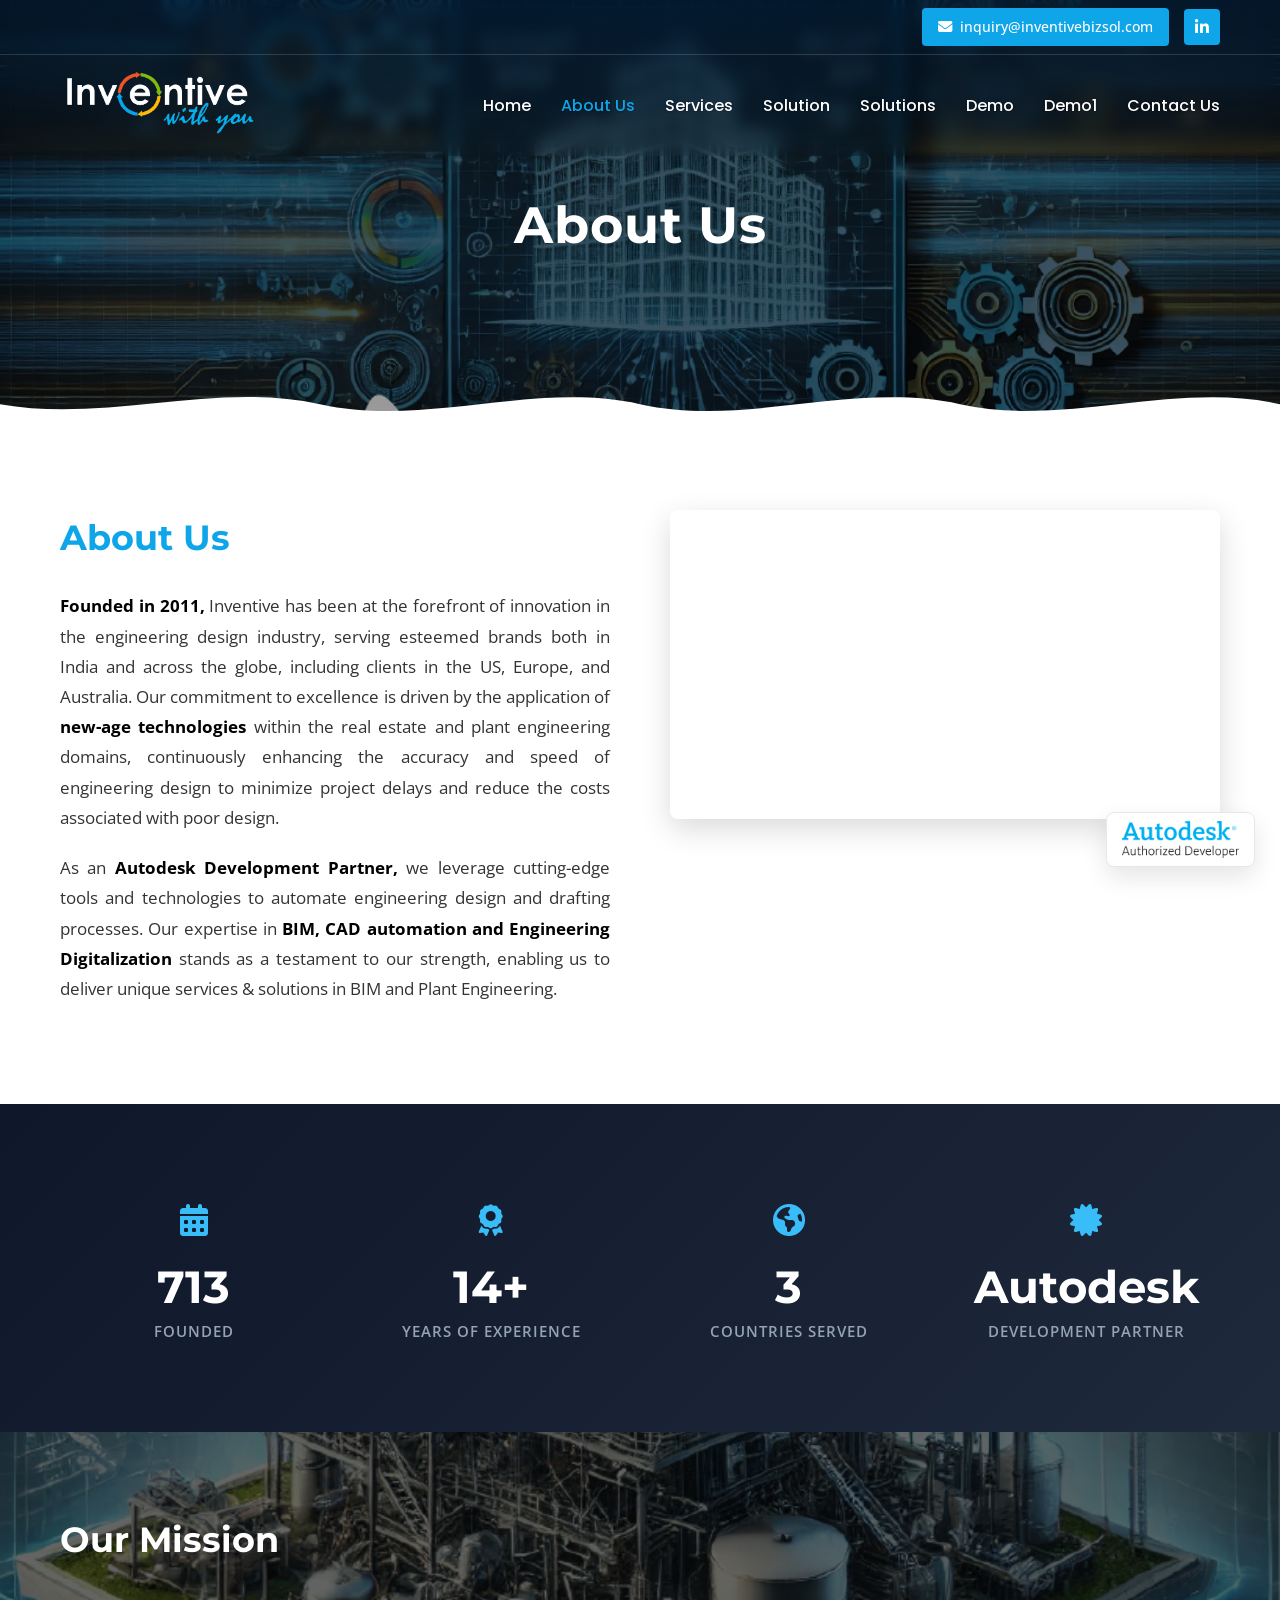
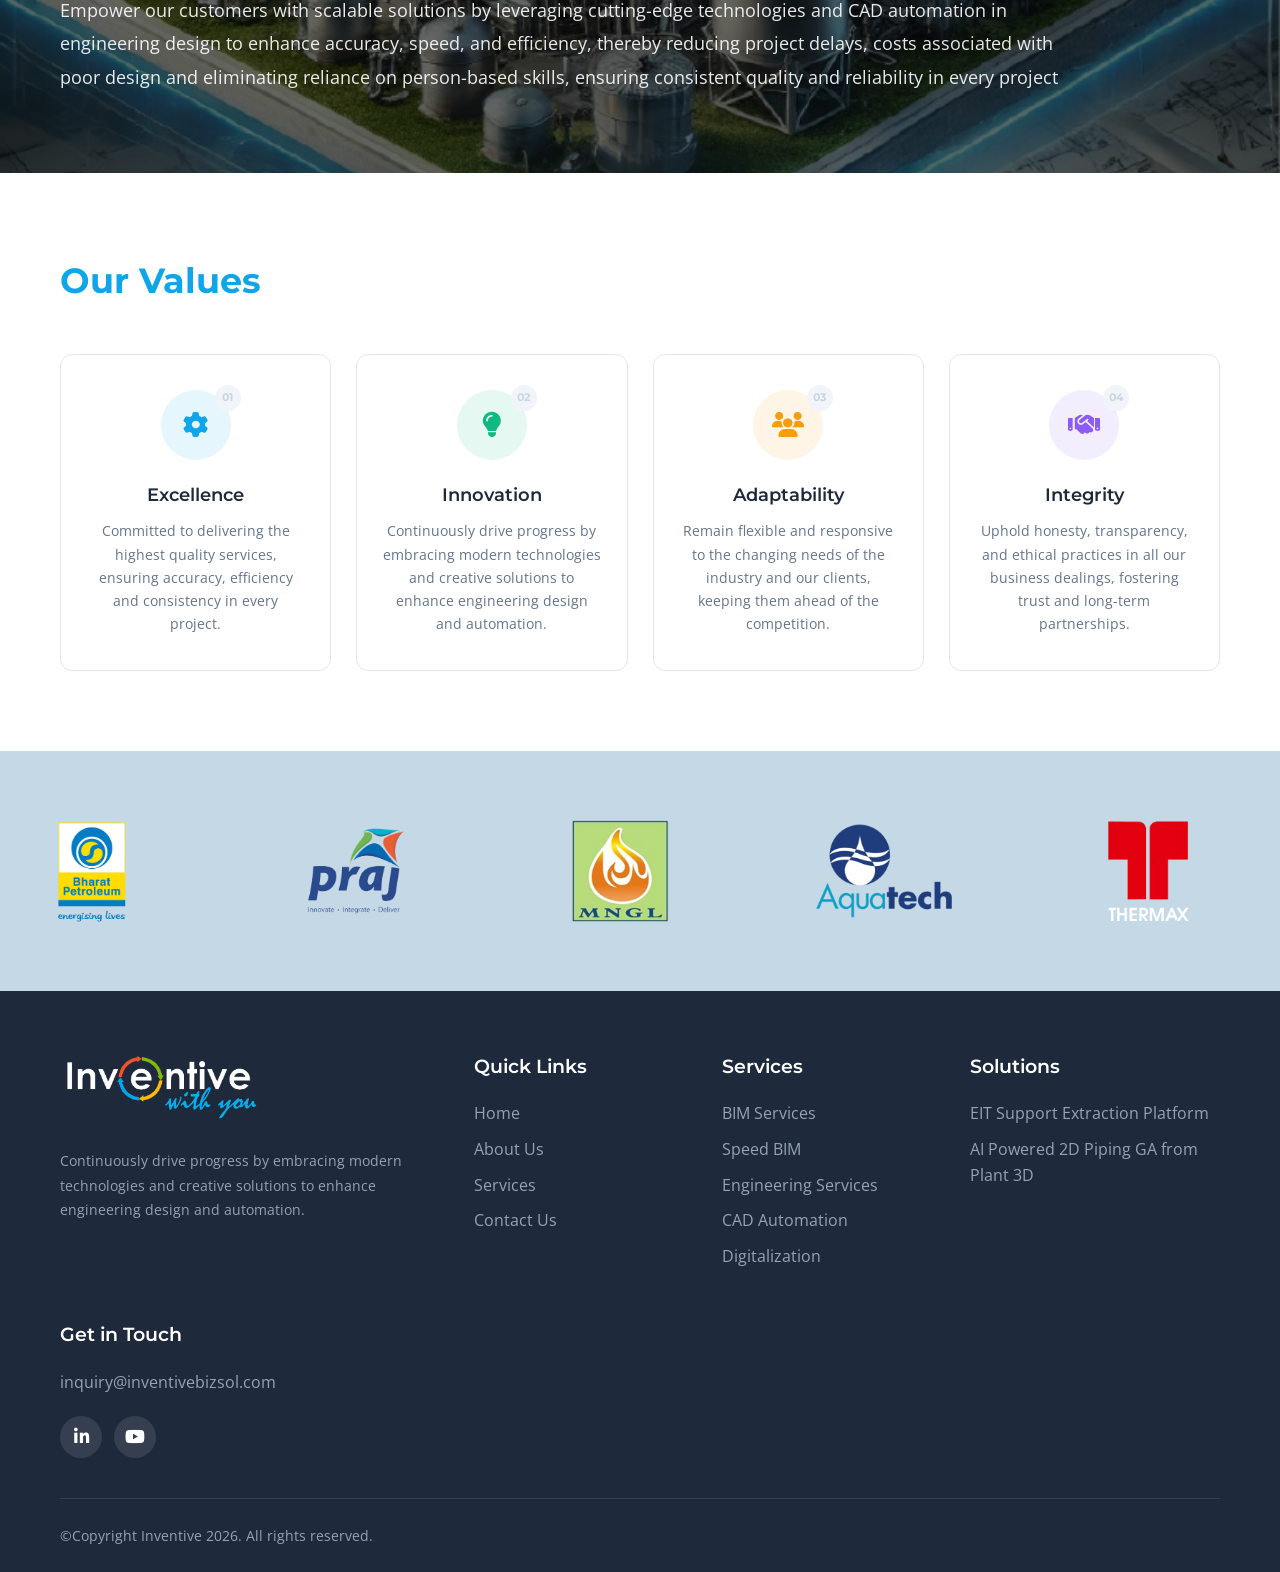
==== commit fec6dcc2: "Replace Autodesk badge with correct icon and update scroll-to-top button - Replace thyssenkrupp logo" ====
--- a/about.html
+++ b/about.html
@@ -45,6 +45,8 @@
                         <li class="nav-item"><a href="services.html" class="nav-link">Services</a></li>
                         <li class="nav-item"><a href="solutions.html" class="nav-link">Solution</a></li>
                         <li class="nav-item"><a href="our-solutions.html" class="nav-link">Solutions</a></li>
+                        <li class="nav-item"><a href="demo.html" class="nav-link">Demo</a></li>
+                        <li class="nav-item"><a href="demo1.html" class="nav-link">Demo1</a></li>
                         <li class="nav-item"><a href="contact.html" class="nav-link">Contact Us</a></li>
                     </ul>
                     <!-- Mobile Menu Toggle -->
@@ -65,6 +67,8 @@
                 <li><a href="services.html" class="mobile-menu-item">Services</a></li>
                 <li><a href="solutions.html" class="mobile-menu-item">Solution</a></li>
                 <li><a href="our-solutions.html" class="mobile-menu-item">Solutions</a></li>
+                <li><a href="demo.html" class="mobile-menu-item">Demo</a></li>
+                <li><a href="demo1.html" class="mobile-menu-item">Demo1</a></li>
                 <li><a href="contact.html" class="mobile-menu-item">Contact Us</a></li>
             </ul>
         </div>
@@ -274,16 +278,13 @@
             </div>
             <div class="footer-bottom">
                 <p>&copy;Copyright Inventive 2026. All rights reserved.</p>
-                <div class="autodesk-badge">
-                    <img src="images/11.png" alt="Autodesk Authorized Developer">
-                </div>
             </div>
         </div>
     </footer>
 
     <!-- Fixed Autodesk Badge -->
     <div class="fixed-autodesk-badge">
-        <img src="images/11.png" alt="Autodesk Authorized Developer">
+        <img src="images/autodesk-authorized-developer.png" alt="Autodesk Authorized Developer">
     </div>
 
     <!-- Scroll to Top Button -->
--- a/css/style.css
+++ b/css/style.css
@@ -1569,17 +1569,17 @@
     position: fixed;
     bottom: 90px;
     right: 25px;
-    width: 45px;
-    height: 45px;
+    width: 32px;
+    height: 32px;
     background-color: var(--primary-color);
     color: var(--white);
     border: none;
-    border-radius: 50%;
+    border-radius: 4px;
     cursor: pointer;
     display: none;
     align-items: center;
     justify-content: center;
-    font-size: 1.1rem;
+    font-size: 0.85rem;
     z-index: 999;
     transition: var(--transition);
     box-shadow: var(--shadow-md);
@@ -3743,8 +3743,8 @@
     }
 
     .scroll-to-top {
-        width: 40px;
-        height: 40px;
+        width: 30px;
+        height: 30px;
         bottom: 20px;
         right: 20px;
     }
@@ -3907,8 +3907,8 @@
     .scroll-to-top {
         bottom: 70px;
         right: 15px;
-        width: 40px;
-        height: 40px;
+        width: 28px;
+        height: 28px;
     }
 }
 
@@ -3942,83 +3942,190 @@
     font-size: 2.2rem;
     font-weight: 700;
     color: var(--primary-color);
-    margin-bottom: 35px;
+    margin-bottom: 10px;
+}
+
+.sol-tabs-subtitle {
+    text-align: center;
+    font-size: 1rem;
+    color: var(--text-light);
+    margin-bottom: 40px;
 }
 
 .sol-tabs {
     display: flex;
     justify-content: center;
-    gap: 24px;
-    max-width: 850px;
+    gap: 28px;
+    max-width: 950px;
     margin-left: auto;
     margin-right: auto;
 }
 
 .sol-tab {
     flex: 1;
-    padding: 24px 30px;
-    background: linear-gradient(135deg, #f8fbff 0%, #eef6fd 100%);
-    border: 2px solid var(--primary-light);
-    border-radius: 14px;
+    padding: 28px 28px 24px;
+    background: var(--white);
+    border: 2px solid var(--border-color);
+    border-radius: 16px;
     font-family: var(--font-heading);
-    font-size: 1.08rem;
-    font-weight: 700;
-    color: var(--primary-color);
     cursor: pointer;
     position: relative;
-    transition: all 0.3s ease;
-    display: flex;
-    align-items: center;
-    justify-content: center;
-    gap: 12px;
-    text-align: center;
-    box-shadow: 0 4px 15px rgba(14, 165, 233, 0.1);
+    transition: all 0.35s ease;
+    display: flex;
+    align-items: flex-start;
+    gap: 18px;
+    text-align: left;
+    box-shadow: 0 4px 16px rgba(0, 0, 0, 0.04);
     overflow: hidden;
 }
 
+/* Top accent line */
 .sol-tab::before {
     content: '';
     position: absolute;
     top: 0;
     left: 0;
-    width: 4px;
-    height: 100%;
-    background-color: var(--primary-color);
-    border-radius: 14px 0 0 14px;
-    transition: width 0.3s ease;
+    right: 0;
+    height: 4px;
+    background: linear-gradient(90deg, var(--primary-color), var(--primary-light));
+    transform: scaleX(0);
+    transform-origin: left;
+    transition: transform 0.35s ease;
+}
+
+/* Subtle glow behind icon on hover */
+.sol-tab::after {
+    content: '';
+    position: absolute;
+    top: 18px;
+    left: 18px;
+    width: 60px;
+    height: 60px;
+    border-radius: 50%;
+    background: radial-gradient(circle, rgba(14, 165, 233, 0.06) 0%, transparent 70%);
+    opacity: 0;
+    transition: opacity 0.35s ease;
+    pointer-events: none;
 }
 
 .sol-tab:hover {
+    border-color: var(--primary-light);
+    box-shadow: 0 8px 30px rgba(14, 165, 233, 0.12);
+    transform: translateY(-4px);
+}
+
+.sol-tab:hover::before {
+    transform: scaleX(1);
+}
+
+.sol-tab:hover::after {
+    opacity: 1;
+}
+
+/* Icon circle */
+.sol-tab-icon-wrap {
+    width: 54px;
+    height: 54px;
+    min-width: 54px;
+    border-radius: 14px;
+    background: linear-gradient(135deg, rgba(14, 165, 233, 0.08), rgba(14, 165, 233, 0.15));
+    display: flex;
+    align-items: center;
+    justify-content: center;
+    font-size: 1.3rem;
+    color: var(--primary-color);
+    transition: all 0.35s ease;
+    position: relative;
+    z-index: 1;
+}
+
+.sol-tab:hover .sol-tab-icon-wrap {
+    background: linear-gradient(135deg, var(--primary-color), var(--primary-dark));
+    color: white;
+    box-shadow: 0 6px 20px rgba(14, 165, 233, 0.25);
+    transform: scale(1.05);
+}
+
+/* Text block */
+.sol-tab-text {
+    display: flex;
+    flex-direction: column;
+    gap: 5px;
+    flex: 1;
+    min-width: 0;
+}
+
+.sol-tab-label {
+    font-size: 1.05rem;
+    font-weight: 700;
+    color: var(--text-dark);
+    line-height: 1.3;
+    transition: color 0.3s ease;
+}
+
+.sol-tab:hover .sol-tab-label {
+    color: var(--primary-color);
+}
+
+.sol-tab-desc {
+    font-family: var(--font-secondary);
+    font-size: 0.82rem;
+    font-weight: 400;
+    color: var(--text-light);
+    line-height: 1.45;
+    transition: color 0.3s ease;
+}
+
+/* Arrow indicator */
+.sol-tab-arrow {
+    font-size: 0.7rem;
+    color: var(--text-light);
+    opacity: 0.5;
+    transition: all 0.35s ease;
+    margin-top: 6px;
+    flex-shrink: 0;
+}
+
+.sol-tab:hover .sol-tab-arrow {
+    opacity: 1;
+    color: var(--primary-color);
+}
+
+/* ===== Active State ===== */
+.sol-tab.active {
+    background: linear-gradient(135deg, #EFF6FF 0%, #DBEAFE 100%);
     border-color: var(--primary-color);
-    box-shadow: 0 6px 22px rgba(14, 165, 233, 0.18);
-    transform: translateY(-3px);
-    background: linear-gradient(135deg, #eef6fd 0%, #e0f0fc 100%);
-}
-
-.sol-tab:hover::before {
-    width: 6px;
-}
-
-.sol-tab.active {
-    background: linear-gradient(135deg, var(--primary-color) 0%, #0284C7 100%);
-    color: var(--white);
-    border-color: var(--primary-color);
-    box-shadow: 0 8px 25px rgba(14, 165, 233, 0.35);
+    box-shadow: 0 8px 30px rgba(14, 165, 233, 0.18);
 }
 
 .sol-tab.active::before {
-    width: 0;
-}
-
-.sol-tab-icon {
-    font-size: 0.75rem;
-    transition: transform 0.3s ease;
-    opacity: 0.6;
-}
-
-.sol-tab.active .sol-tab-icon {
+    transform: scaleX(1);
+    background: linear-gradient(90deg, var(--primary-color), var(--primary-dark));
+}
+
+.sol-tab.active::after {
+    opacity: 0;
+}
+
+.sol-tab.active .sol-tab-icon-wrap {
+    background: linear-gradient(135deg, var(--primary-color), var(--primary-dark));
+    color: white;
+    box-shadow: 0 6px 20px rgba(14, 165, 233, 0.3);
+    transform: none;
+}
+
+.sol-tab.active .sol-tab-label {
+    color: var(--primary-dark);
+}
+
+.sol-tab.active .sol-tab-desc {
+    color: var(--text-light);
+}
+
+.sol-tab.active .sol-tab-arrow {
     transform: rotate(180deg);
     opacity: 1;
+    color: var(--primary-color);
 }
 
 .sol-tab-content {
@@ -4057,18 +4164,39 @@
 @media (max-width: 768px) {
     .sol-tabs-heading {
         font-size: 1.6rem;
-        margin-bottom: 25px;
+        margin-bottom: 8px;
+    }
+
+    .sol-tabs-subtitle {
+        font-size: 0.9rem;
+        margin-bottom: 28px;
     }
 
     .sol-tabs {
         flex-direction: column;
-        gap: 12px;
+        gap: 14px;
         max-width: 100%;
     }
 
     .sol-tab {
-        font-size: 0.92rem;
-        padding: 16px 18px;
+        padding: 20px 18px;
+        gap: 14px;
+    }
+
+    .sol-tab-icon-wrap {
+        width: 46px;
+        height: 46px;
+        min-width: 46px;
+        font-size: 1.1rem;
+        border-radius: 12px;
+    }
+
+    .sol-tab-label {
+        font-size: 0.95rem;
+    }
+
+    .sol-tab-desc {
+        font-size: 0.78rem;
     }
 
     .sol-tab-content .sol-io-section {
@@ -4086,13 +4214,29 @@
     }
 
     .sol-tab {
-        font-size: 0.85rem;
-        padding: 14px 14px;
-        gap: 8px;
-    }
-
-    .sol-tab-icon {
-        font-size: 0.65rem;
+        padding: 16px 14px;
+        gap: 12px;
+        border-radius: 12px;
+    }
+
+    .sol-tab-icon-wrap {
+        width: 40px;
+        height: 40px;
+        min-width: 40px;
+        font-size: 1rem;
+        border-radius: 10px;
+    }
+
+    .sol-tab-label {
+        font-size: 0.88rem;
+    }
+
+    .sol-tab-desc {
+        font-size: 0.74rem;
+    }
+
+    .sol-tab-arrow {
+        font-size: 0.6rem;
     }
 }
 
@@ -6555,3 +6699,1962 @@
     }
 }
 
+/* ====================================================
+   EIT INTERACTIVE ENTERPRISE MODULE
+   ==================================================== */
+
+/* ===== EIT Hero Section ===== */
+.eit-hero-section {
+    padding: 70px 0 60px;
+    background: linear-gradient(135deg, #EFF6FF 0%, #DBEAFE 40%, #F0F9FF 100%);
+    position: relative;
+    overflow: hidden;
+    border-top: 1px solid var(--border-color);
+}
+
+.eit-hero-section::before {
+    content: '';
+    position: absolute;
+    top: -50%;
+    right: -20%;
+    width: 600px;
+    height: 600px;
+    background: radial-gradient(circle, rgba(14, 165, 233, 0.06) 0%, transparent 70%);
+    border-radius: 50%;
+    pointer-events: none;
+}
+
+.eit-hero-inner {
+    text-align: center;
+    max-width: 800px;
+    margin: 0 auto;
+    position: relative;
+    z-index: 1;
+}
+
+.eit-hero-badge {
+    display: inline-flex;
+    align-items: center;
+    gap: 8px;
+    padding: 8px 20px;
+    background: rgba(14, 165, 233, 0.1);
+    border: 1px solid rgba(14, 165, 233, 0.25);
+    border-radius: 30px;
+    color: var(--primary-dark);
+    font-family: var(--font-primary);
+    font-size: 0.82rem;
+    font-weight: 600;
+    text-transform: uppercase;
+    letter-spacing: 1.5px;
+    margin-bottom: 24px;
+}
+
+.eit-hero-badge i {
+    font-size: 0.85rem;
+    color: var(--primary-color);
+}
+
+.eit-hero-title {
+    font-family: var(--font-heading);
+    font-size: 2.8rem;
+    font-weight: 700;
+    color: var(--text-dark);
+    margin-bottom: 20px;
+    line-height: 1.2;
+}
+
+.eit-hero-desc {
+    font-size: 1.1rem;
+    color: var(--text-color);
+    line-height: 1.8;
+    margin-bottom: 30px;
+}
+
+.eit-hero-tags {
+    display: flex;
+    justify-content: center;
+    gap: 14px;
+    flex-wrap: wrap;
+}
+
+.eit-tag {
+    display: inline-flex;
+    align-items: center;
+    gap: 7px;
+    padding: 8px 18px;
+    background: white;
+    border: 1px solid var(--border-color);
+    border-radius: 25px;
+    color: var(--text-color);
+    font-size: 0.82rem;
+    font-weight: 500;
+    transition: all 0.3s ease;
+    box-shadow: 0 2px 8px rgba(0, 0, 0, 0.04);
+}
+
+.eit-tag:hover {
+    background: rgba(14, 165, 233, 0.08);
+    border-color: var(--primary-light);
+    color: var(--primary-dark);
+    box-shadow: 0 4px 12px rgba(14, 165, 233, 0.1);
+}
+
+.eit-tag i {
+    font-size: 0.8rem;
+    color: var(--primary-color);
+}
+
+/* ===== Shared EIT Section Styles ===== */
+.eit-section-title {
+    font-family: var(--font-heading);
+    font-size: 2.2rem;
+    font-weight: 700;
+    color: var(--primary-color);
+    text-align: center;
+    margin-bottom: 15px;
+}
+
+.eit-section-subtitle {
+    text-align: center;
+    color: var(--text-light);
+    font-size: 1.05rem;
+    line-height: 1.7;
+    max-width: 750px;
+    margin: 0 auto 45px;
+}
+
+/* ===== EIT Problem Section ===== */
+.eit-problem-section {
+    padding: 80px 0;
+    background-color: var(--white);
+}
+
+.eit-problem-grid {
+    display: grid;
+    grid-template-columns: 1fr 1fr;
+    gap: 30px;
+}
+
+.eit-problem-card {
+    background-color: var(--bg-darker);
+    border-radius: 14px;
+    padding: 35px;
+    border: 1px solid var(--border-color);
+    transition: all 0.3s ease;
+    position: relative;
+}
+
+.eit-problem-card:hover {
+    border-color: var(--primary-light);
+    box-shadow: 0 8px 30px rgba(14, 165, 233, 0.1);
+    transform: translateY(-3px);
+}
+
+.eit-problem-icon-wrap {
+    width: 55px;
+    height: 55px;
+    border-radius: 50%;
+    background: linear-gradient(135deg, #FEE2E2, #FECACA);
+    display: flex;
+    align-items: center;
+    justify-content: center;
+    margin-bottom: 20px;
+}
+
+.eit-problem-icon-wrap i {
+    font-size: 1.3rem;
+    color: #DC2626;
+}
+
+.eit-problem-icon-wrap--green {
+    background: linear-gradient(135deg, #DCFCE7, #BBF7D0);
+}
+
+.eit-problem-icon-wrap--green i {
+    color: #16A34A;
+}
+
+.eit-problem-card h3 {
+    font-family: var(--font-heading);
+    font-size: 1.3rem;
+    font-weight: 700;
+    color: var(--text-dark);
+    margin-bottom: 18px;
+}
+
+.eit-problem-card ul {
+    list-style: none;
+    padding: 0;
+    margin: 0;
+}
+
+.eit-problem-card ul li {
+    position: relative;
+    padding-left: 22px;
+    margin-bottom: 12px;
+    color: var(--text-color);
+    font-size: 0.95rem;
+    line-height: 1.6;
+}
+
+.eit-problem-card ul li::before {
+    content: '';
+    position: absolute;
+    left: 0;
+    top: 9px;
+    width: 8px;
+    height: 8px;
+    border-radius: 50%;
+    background-color: #DC2626;
+}
+
+.eit-problem-card--impact ul.eit-impact-list li::before {
+    background-color: #F59E0B;
+}
+
+.eit-hover-hint {
+    display: block;
+    margin-top: 18px;
+    font-size: 0.78rem;
+    color: var(--text-light);
+    opacity: 0.6;
+    transition: opacity 0.3s ease;
+}
+
+.eit-hover-hint i {
+    margin-right: 4px;
+}
+
+.eit-hover-parent:hover .eit-hover-hint {
+    opacity: 1;
+    color: var(--primary-color);
+}
+
+/* Impact Metrics */
+.eit-impact-metrics {
+    display: grid;
+    grid-template-columns: repeat(3, 1fr);
+    gap: 15px;
+    margin-bottom: 25px;
+}
+
+.eit-metric {
+    text-align: center;
+    padding: 18px 10px;
+    background: white;
+    border-radius: 12px;
+    border: 1px solid var(--border-color);
+    cursor: default;
+    transition: all 0.3s ease;
+}
+
+.eit-metric:hover {
+    border-color: var(--primary-light);
+    box-shadow: 0 4px 15px rgba(14, 165, 233, 0.12);
+    transform: translateY(-2px);
+}
+
+.eit-metric-value {
+    font-family: var(--font-heading);
+    font-size: 1.8rem;
+    font-weight: 700;
+    color: var(--primary-color);
+    line-height: 1.2;
+    margin-bottom: 4px;
+}
+
+.eit-metric-value i {
+    font-size: 1.5rem;
+}
+
+.eit-metric-label {
+    font-size: 0.78rem;
+    color: var(--text-light);
+    font-weight: 600;
+    text-transform: uppercase;
+    letter-spacing: 0.3px;
+}
+
+/* ===== EIT Approach Section ===== */
+.eit-approach-section {
+    padding: 80px 0;
+    background-color: var(--bg-darker);
+    border-top: 1px solid var(--border-color);
+}
+
+.eit-approach-cards {
+    display: grid;
+    grid-template-columns: repeat(4, 1fr);
+    gap: 22px;
+    margin-bottom: 50px;
+    position: relative;
+}
+
+/* Timeline connector line */
+.eit-approach-cards::before {
+    content: '';
+    position: absolute;
+    top: 42px;
+    left: 0;
+    right: 0;
+    height: 3px;
+    background: linear-gradient(90deg, var(--primary-light), var(--primary-color), var(--primary-dark));
+    border-radius: 2px;
+    z-index: 0;
+}
+
+.eit-approach-card {
+    background-color: var(--white);
+    border-radius: 14px;
+    padding: 30px 22px 25px;
+    text-align: center;
+    border: 1px solid var(--border-color);
+    transition: all 0.3s ease;
+    position: relative;
+    z-index: 1;
+    cursor: pointer;
+}
+
+.eit-approach-card:hover {
+    border-color: var(--primary-light);
+    transform: translateY(-5px);
+    box-shadow: 0 10px 30px rgba(14, 165, 233, 0.12);
+}
+
+.eit-approach-num {
+    font-family: var(--font-heading);
+    font-size: 2rem;
+    font-weight: 700;
+    color: var(--primary-color);
+    margin-bottom: 12px;
+    line-height: 1;
+}
+
+.eit-approach-icon {
+    width: 48px;
+    height: 48px;
+    border-radius: 50%;
+    background: rgba(14, 165, 233, 0.1);
+    display: flex;
+    align-items: center;
+    justify-content: center;
+    margin: 0 auto 14px;
+    color: var(--primary-color);
+    font-size: 1.1rem;
+    transition: all 0.3s ease;
+}
+
+.eit-approach-card:hover .eit-approach-icon {
+    background: var(--primary-color);
+    color: white;
+}
+
+.eit-approach-card h4 {
+    font-family: var(--font-heading);
+    font-size: 0.95rem;
+    font-weight: 700;
+    color: var(--text-dark);
+    margin-bottom: 8px;
+}
+
+.eit-approach-card p {
+    color: var(--text-light);
+    font-size: 0.88rem;
+    line-height: 1.5;
+    margin: 0;
+}
+
+.eit-approach-note {
+    text-align: center;
+    color: var(--text-light);
+    font-size: 0.95rem;
+    font-style: italic;
+    margin: 0;
+}
+
+/* ===== Animated Flow Diagram ===== */
+.eit-flow-diagram {
+    display: flex;
+    align-items: center;
+    justify-content: center;
+    gap: 0;
+    padding: 35px 20px;
+    margin-bottom: 30px;
+    background: white;
+    border-radius: 14px;
+    border: 1px solid var(--border-color);
+    overflow: hidden;
+}
+
+.eit-flow-node {
+    display: flex;
+    flex-direction: column;
+    align-items: center;
+    gap: 10px;
+    padding: 16px 14px;
+    min-width: 110px;
+    text-align: center;
+    transition: transform 0.3s ease;
+}
+
+.eit-flow-node:hover {
+    transform: scale(1.05);
+}
+
+.eit-flow-node i {
+    width: 56px;
+    height: 56px;
+    border-radius: 50%;
+    display: flex;
+    align-items: center;
+    justify-content: center;
+    font-size: 1.3rem;
+    border: 2px solid var(--border-color);
+    background: white;
+    color: var(--primary-color);
+    box-shadow: 0 4px 12px rgba(0,0,0,0.06);
+}
+
+.eit-flow-node span {
+    font-family: var(--font-heading);
+    font-size: 0.8rem;
+    font-weight: 600;
+    color: var(--text-heading);
+}
+
+.eit-flow-node--engine i {
+    background: linear-gradient(135deg, var(--primary-color), var(--primary-dark));
+    color: white;
+    border-color: var(--primary-color);
+    width: 64px;
+    height: 64px;
+    font-size: 1.5rem;
+    box-shadow: 0 8px 25px rgba(14, 165, 233, 0.3);
+}
+
+.eit-flow-node--engine span {
+    color: var(--primary-dark);
+    font-weight: 700;
+}
+
+.eit-flow-node--input i { color: #6366F1; border-color: #C7D2FE; background: #EEF2FF; }
+.eit-flow-node--process i { color: #F59E0B; border-color: #FDE68A; background: #FFFBEB; }
+.eit-flow-node--output i { color: #10B981; border-color: #A7F3D0; background: #ECFDF5; }
+
+/* Flow arrows with animation */
+.eit-flow-arrow {
+    display: flex;
+    align-items: center;
+    gap: 0;
+    padding: 0 4px;
+    color: var(--primary-color);
+    position: relative;
+}
+
+.eit-flow-arrow-line {
+    width: 40px;
+    height: 3px;
+    background: linear-gradient(90deg, var(--primary-light), var(--primary-color));
+    border-radius: 2px;
+    position: relative;
+    overflow: hidden;
+}
+
+.eit-flow-arrow-line::after {
+    content: '';
+    position: absolute;
+    top: 0;
+    left: -100%;
+    width: 100%;
+    height: 100%;
+    background: linear-gradient(90deg, transparent, rgba(255,255,255,0.8), transparent);
+    animation: eitFlowPulse 2s infinite;
+}
+
+@keyframes eitFlowPulse {
+    0% { left: -100%; }
+    100% { left: 100%; }
+}
+
+.eit-flow-arrow i {
+    font-size: 0.8rem;
+    opacity: 0.7;
+}
+
+/* ===== EIT Capabilities Section ===== */
+.eit-capabilities-section {
+    padding: 80px 0;
+    background-color: var(--white);
+}
+
+.eit-cap-grid {
+    display: grid;
+    grid-template-columns: repeat(2, 1fr);
+    gap: 28px;
+    margin-top: 40px;
+}
+
+.eit-cap-card {
+    background-color: var(--bg-darker);
+    border-radius: 14px;
+    padding: 35px;
+    border: 1px solid var(--border-color);
+    transition: all 0.3s ease;
+    position: relative;
+    overflow: hidden;
+}
+
+.eit-cap-card::before {
+    content: '';
+    position: absolute;
+    top: 0;
+    left: 0;
+    right: 0;
+    height: 4px;
+    background: linear-gradient(90deg, var(--primary-color), var(--primary-dark));
+    transform: scaleX(0);
+    transition: transform 0.4s ease;
+    transform-origin: left;
+}
+
+.eit-cap-card:hover::before {
+    transform: scaleX(1);
+}
+
+.eit-cap-card:hover {
+    border-color: var(--primary-light);
+    transform: translateY(-5px);
+    box-shadow: 0 12px 35px rgba(14, 165, 233, 0.1);
+}
+
+.eit-cap-icon {
+    width: 60px;
+    height: 60px;
+    border-radius: 14px;
+    background: linear-gradient(135deg, var(--primary-color), var(--primary-dark));
+    display: flex;
+    align-items: center;
+    justify-content: center;
+    margin-bottom: 20px;
+    transition: transform 0.3s ease;
+}
+
+.eit-cap-card:hover .eit-cap-icon {
+    transform: scale(1.08);
+}
+
+.eit-cap-icon i {
+    font-size: 1.4rem;
+    color: white;
+}
+
+.eit-cap-card h3 {
+    font-family: var(--font-heading);
+    font-size: 1.2rem;
+    font-weight: 700;
+    color: var(--text-dark);
+    margin-bottom: 12px;
+}
+
+.eit-cap-card p {
+    color: var(--text-color);
+    font-size: 0.95rem;
+    line-height: 1.7;
+    margin: 0 0 18px;
+}
+
+.eit-cap-explore {
+    display: inline-flex;
+    align-items: center;
+    gap: 8px;
+    padding: 9px 22px;
+    font-family: var(--font-primary);
+    font-size: 0.85rem;
+    font-weight: 600;
+    color: var(--primary-color);
+    background: rgba(14, 165, 233, 0.08);
+    border: 1px solid rgba(14, 165, 233, 0.2);
+    border-radius: 8px;
+    cursor: pointer;
+    transition: all 0.3s ease;
+}
+
+.eit-cap-explore:hover {
+    background: var(--primary-color);
+    color: white;
+    border-color: var(--primary-color);
+}
+
+.eit-cap-explore i {
+    font-size: 0.75rem;
+    transition: transform 0.3s ease;
+}
+
+.eit-cap-explore:hover i {
+    transform: translateX(3px);
+}
+
+/* ===== EIT Tree Diagram ===== */
+.eit-tree-section {
+    padding: 80px 0;
+    background-color: var(--bg-darker);
+    border-top: 1px solid var(--border-color);
+}
+
+.eit-tree-container {
+    max-width: 700px;
+    margin: 0 auto;
+    background: white;
+    border-radius: 16px;
+    padding: 40px;
+    border: 1px solid var(--border-color);
+    box-shadow: 0 4px 20px rgba(0,0,0,0.04);
+}
+
+.eit-tree {
+    padding-left: 0;
+}
+
+.eit-tree-node,
+.eit-tree-leaf {
+    display: flex;
+    align-items: center;
+    gap: 10px;
+    padding: 12px 18px;
+    border-radius: 10px;
+    cursor: pointer;
+    transition: all 0.25s ease;
+    margin-bottom: 4px;
+    position: relative;
+}
+
+.eit-tree-node:hover,
+.eit-tree-leaf:hover {
+    background: rgba(14, 165, 233, 0.06);
+}
+
+.eit-tree-root {
+    background: linear-gradient(135deg, #0F172A 0%, #1E293B 100%);
+    border-radius: 12px;
+    padding: 16px 22px;
+    margin-bottom: 8px;
+}
+
+.eit-tree-root .eit-tree-node-label {
+    color: white;
+    font-weight: 700;
+    font-size: 1.05rem;
+}
+
+.eit-tree-root .eit-tree-toggle {
+    color: var(--primary-light);
+}
+
+.eit-tree-node-label {
+    font-family: var(--font-heading);
+    font-size: 0.95rem;
+    font-weight: 600;
+    color: var(--text-heading);
+    display: flex;
+    align-items: center;
+    gap: 10px;
+    flex: 1;
+}
+
+.eit-tree-node-label i {
+    font-size: 0.9rem;
+    color: var(--primary-color);
+    width: 30px;
+    height: 30px;
+    border-radius: 8px;
+    background: rgba(14, 165, 233, 0.08);
+    display: flex;
+    align-items: center;
+    justify-content: center;
+    flex-shrink: 0;
+}
+
+.eit-tree-root .eit-tree-node-label i {
+    background: rgba(14, 165, 233, 0.2);
+    color: var(--primary-light);
+}
+
+.eit-tree-toggle {
+    font-size: 0.7rem;
+    color: var(--text-light);
+    transition: transform 0.3s ease;
+    flex-shrink: 0;
+}
+
+.eit-tree-node.eit-tree--expanded > .eit-tree-toggle {
+    transform: rotate(0deg);
+}
+
+.eit-tree-node:not(.eit-tree--expanded) > .eit-tree-toggle {
+    transform: rotate(-90deg);
+}
+
+.eit-tree-children {
+    padding-left: 28px;
+    max-height: 0;
+    overflow: hidden;
+    transition: max-height 0.4s ease, opacity 0.3s ease;
+    opacity: 0;
+    border-left: 2px solid rgba(14, 165, 233, 0.15);
+    margin-left: 22px;
+}
+
+.eit-tree-children--open {
+    max-height: 800px;
+    opacity: 1;
+}
+
+.eit-tree-branch {
+    margin-bottom: 2px;
+}
+
+.eit-tree-leaf {
+    cursor: default;
+}
+
+.eit-tree-leaf .eit-tree-node-label {
+    font-weight: 500;
+    color: var(--text-color);
+    font-size: 0.9rem;
+}
+
+/* ===== EIT Video Section ===== */
+.eit-video-section {
+    padding: 80px 0;
+    background-color: var(--white);
+}
+
+.eit-video-wrapper {
+    max-width: 800px;
+    margin: 0 auto;
+}
+
+.eit-video-thumbnail {
+    position: relative;
+    border-radius: 16px;
+    overflow: hidden;
+    cursor: pointer;
+    aspect-ratio: 16 / 9;
+    box-shadow: 0 15px 50px rgba(0,0,0,0.12);
+    transition: transform 0.3s ease, box-shadow 0.3s ease;
+}
+
+.eit-video-thumbnail:hover {
+    transform: scale(1.02);
+    box-shadow: 0 20px 60px rgba(0,0,0,0.18);
+}
+
+.eit-video-thumbnail img {
+    width: 100%;
+    height: 100%;
+    object-fit: cover;
+    display: block;
+}
+
+.eit-video-overlay {
+    position: absolute;
+    inset: 0;
+    background: rgba(15, 23, 42, 0.55);
+    display: flex;
+    flex-direction: column;
+    align-items: center;
+    justify-content: center;
+    gap: 14px;
+    transition: background 0.3s ease;
+}
+
+.eit-video-thumbnail:hover .eit-video-overlay {
+    background: rgba(15, 23, 42, 0.4);
+}
+
+.eit-play-btn {
+    width: 80px;
+    height: 80px;
+    border-radius: 50%;
+    background: rgba(14, 165, 233, 0.9);
+    display: flex;
+    align-items: center;
+    justify-content: center;
+    box-shadow: 0 8px 30px rgba(14, 165, 233, 0.4);
+    transition: all 0.3s ease;
+}
+
+.eit-video-thumbnail:hover .eit-play-btn {
+    transform: scale(1.1);
+    background: var(--primary-color);
+    box-shadow: 0 12px 40px rgba(14, 165, 233, 0.6);
+}
+
+.eit-play-btn i {
+    font-size: 1.6rem;
+    color: white;
+    margin-left: 4px;
+}
+
+.eit-video-label {
+    font-family: var(--font-heading);
+    font-size: 0.9rem;
+    font-weight: 600;
+    color: white;
+    letter-spacing: 1px;
+    text-transform: uppercase;
+}
+
+/* ===== EIT Modal ===== */
+.eit-modal-overlay {
+    position: fixed;
+    inset: 0;
+    background: rgba(15, 23, 42, 0.6);
+    backdrop-filter: blur(4px);
+    -webkit-backdrop-filter: blur(4px);
+    z-index: 9999;
+    display: none;
+    align-items: center;
+    justify-content: center;
+    padding: 20px;
+    opacity: 0;
+    transition: opacity 0.3s ease;
+}
+
+.eit-modal-overlay.active {
+    display: flex;
+    opacity: 1;
+}
+
+.eit-modal {
+    background: white;
+    border-radius: 16px;
+    max-width: 700px;
+    width: 100%;
+    max-height: 85vh;
+    overflow-y: auto;
+    position: relative;
+    box-shadow: 0 25px 80px rgba(0,0,0,0.2);
+    animation: eitModalIn 0.35s ease;
+}
+
+@keyframes eitModalIn {
+    from {
+        opacity: 0;
+        transform: scale(0.9) translateY(20px);
+    }
+    to {
+        opacity: 1;
+        transform: scale(1) translateY(0);
+    }
+}
+
+.eit-modal-close {
+    position: absolute;
+    top: 16px;
+    right: 18px;
+    width: 36px;
+    height: 36px;
+    border-radius: 50%;
+    background: rgba(0,0,0,0.06);
+    border: none;
+    font-size: 1.4rem;
+    color: var(--text-light);
+    cursor: pointer;
+    display: flex;
+    align-items: center;
+    justify-content: center;
+    transition: all 0.2s ease;
+    z-index: 10;
+}
+
+.eit-modal-close:hover {
+    background: rgba(0,0,0,0.12);
+    color: var(--text-dark);
+}
+
+.eit-modal-header {
+    display: flex;
+    align-items: center;
+    gap: 16px;
+    padding: 28px 30px 20px;
+    border-bottom: 1px solid var(--border-color);
+}
+
+.eit-modal-icon {
+    width: 50px;
+    height: 50px;
+    border-radius: 12px;
+    background: linear-gradient(135deg, var(--primary-color), var(--primary-dark));
+    display: flex;
+    align-items: center;
+    justify-content: center;
+    flex-shrink: 0;
+}
+
+.eit-modal-icon i {
+    font-size: 1.3rem;
+    color: white;
+}
+
+.eit-modal-title {
+    font-family: var(--font-heading);
+    font-size: 1.4rem;
+    font-weight: 700;
+    color: var(--text-heading);
+    margin: 0;
+}
+
+.eit-modal-body {
+    padding: 28px 30px 35px;
+}
+
+.eit-modal-body p {
+    font-size: 0.95rem;
+    color: var(--text-color);
+    line-height: 1.7;
+    margin-bottom: 18px;
+}
+
+.eit-modal-body h4 {
+    font-family: var(--font-heading);
+    font-size: 1rem;
+    font-weight: 700;
+    color: var(--text-heading);
+    margin-bottom: 10px;
+}
+
+.eit-modal-body ul {
+    list-style: none;
+    padding: 0;
+    margin: 0 0 18px;
+}
+
+.eit-modal-body ul li {
+    position: relative;
+    padding-left: 20px;
+    margin-bottom: 8px;
+    font-size: 0.9rem;
+    color: var(--text-color);
+    line-height: 1.6;
+}
+
+.eit-modal-body ul li::before {
+    content: '';
+    position: absolute;
+    left: 0;
+    top: 10px;
+    width: 6px;
+    height: 6px;
+    border-radius: 50%;
+    background: var(--primary-color);
+}
+
+.eit-modal-body .eit-modal-arch {
+    background: var(--bg-darker);
+    border-radius: 10px;
+    padding: 18px;
+    border: 1px solid var(--border-color);
+    font-size: 0.88rem;
+    color: var(--text-light);
+    line-height: 1.6;
+    margin-top: 15px;
+}
+
+.eit-modal-body .eit-modal-arch strong {
+    color: var(--text-heading);
+}
+
+/* Video modal variant */
+.eit-modal--video {
+    max-width: 900px;
+    padding: 0;
+    background: #000;
+    border-radius: 12px;
+    overflow: hidden;
+}
+
+.eit-modal--video .eit-modal-close {
+    background: rgba(255,255,255,0.15);
+    color: white;
+    top: 12px;
+    right: 12px;
+}
+
+.eit-modal--video .eit-modal-close:hover {
+    background: rgba(255,255,255,0.3);
+}
+
+.eit-video-frame-wrap {
+    position: relative;
+    padding-bottom: 56.25%;
+    height: 0;
+}
+
+.eit-video-frame-wrap iframe {
+    position: absolute;
+    top: 0;
+    left: 0;
+    width: 100%;
+    height: 100%;
+}
+
+/* ===== EIT Tooltip ===== */
+.eit-tooltip {
+    position: fixed;
+    z-index: 10000;
+    pointer-events: none;
+    opacity: 0;
+    transition: opacity 0.2s ease;
+    max-width: 280px;
+}
+
+.eit-tooltip.active {
+    opacity: 1;
+}
+
+.eit-tooltip-content {
+    background: #1E293B;
+    color: #E2E8F0;
+    padding: 14px 18px;
+    border-radius: 10px;
+    font-size: 0.82rem;
+    line-height: 1.55;
+    box-shadow: 0 10px 40px rgba(0,0,0,0.25);
+    border: 1px solid rgba(255,255,255,0.08);
+}
+
+.eit-tooltip-content strong {
+    color: var(--primary-light);
+    display: block;
+    margin-bottom: 6px;
+    font-size: 0.85rem;
+}
+
+.eit-tooltip-content ul {
+    list-style: none;
+    padding: 0;
+    margin: 0;
+}
+
+.eit-tooltip-content ul li {
+    position: relative;
+    padding-left: 14px;
+    margin-bottom: 4px;
+    font-size: 0.8rem;
+}
+
+.eit-tooltip-content ul li::before {
+    content: '';
+    position: absolute;
+    left: 0;
+    top: 7px;
+    width: 5px;
+    height: 5px;
+    border-radius: 50%;
+    background: var(--primary-light);
+}
+
+/* ===== EIT Responsive ===== */
+@media (max-width: 1024px) {
+    .eit-approach-cards {
+        grid-template-columns: repeat(2, 1fr);
+    }
+
+    .eit-approach-cards::before {
+        display: none;
+    }
+
+    .eit-flow-diagram {
+        flex-wrap: wrap;
+        gap: 10px;
+    }
+}
+
+@media (max-width: 768px) {
+    .eit-hero-title {
+        font-size: 2rem;
+    }
+
+    .eit-hero-desc {
+        font-size: 1rem;
+    }
+
+    .eit-section-title {
+        font-size: 1.8rem;
+    }
+
+    .eit-section-subtitle {
+        font-size: 0.95rem;
+        margin-bottom: 35px;
+    }
+
+    .eit-problem-grid {
+        grid-template-columns: 1fr;
+    }
+
+    .eit-approach-cards {
+        grid-template-columns: 1fr 1fr;
+        gap: 16px;
+    }
+
+    .eit-cap-grid {
+        grid-template-columns: 1fr;
+    }
+
+    .eit-impact-metrics {
+        grid-template-columns: repeat(3, 1fr);
+        gap: 10px;
+    }
+
+    .eit-metric-value {
+        font-size: 1.4rem;
+    }
+
+    .eit-flow-diagram {
+        flex-direction: column;
+        padding: 25px 15px;
+    }
+
+    .eit-flow-arrow {
+        transform: rotate(90deg);
+        padding: 4px 0;
+    }
+
+    .eit-flow-node {
+        min-width: auto;
+    }
+
+    .eit-tree-container {
+        padding: 25px 20px;
+    }
+
+    .eit-modal {
+        max-width: 95%;
+        max-height: 90vh;
+    }
+
+    .eit-modal-header {
+        padding: 20px 22px 16px;
+    }
+
+    .eit-modal-body {
+        padding: 20px 22px 28px;
+    }
+
+    .eit-modal--video {
+        max-width: 95%;
+    }
+
+    .eit-play-btn {
+        width: 65px;
+        height: 65px;
+    }
+
+    .eit-play-btn i {
+        font-size: 1.3rem;
+    }
+}
+
+@media (max-width: 480px) {
+    .eit-hero-section {
+        padding: 50px 0 40px;
+    }
+
+    .eit-hero-title {
+        font-size: 1.6rem;
+    }
+
+    .eit-hero-badge {
+        font-size: 0.72rem;
+        padding: 6px 14px;
+    }
+
+    .eit-hero-tags {
+        gap: 8px;
+    }
+
+    .eit-tag {
+        font-size: 0.75rem;
+        padding: 6px 12px;
+    }
+
+    .eit-section-title {
+        font-size: 1.5rem;
+    }
+
+    .eit-problem-section,
+    .eit-approach-section,
+    .eit-capabilities-section,
+    .eit-tree-section,
+    .eit-video-section {
+        padding: 50px 0;
+    }
+
+    .eit-problem-card,
+    .eit-cap-card {
+        padding: 25px;
+    }
+
+    .eit-approach-cards {
+        grid-template-columns: 1fr;
+    }
+
+    .eit-approach-card {
+        padding: 25px 18px 20px;
+    }
+
+    .eit-impact-metrics {
+        grid-template-columns: 1fr 1fr 1fr;
+        gap: 8px;
+    }
+
+    .eit-metric {
+        padding: 12px 6px;
+    }
+
+    .eit-metric-value {
+        font-size: 1.2rem;
+    }
+
+    .eit-metric-label {
+        font-size: 0.68rem;
+    }
+
+    .eit-tree-children {
+        padding-left: 16px;
+        margin-left: 16px;
+    }
+
+    .eit-modal-title {
+        font-size: 1.15rem;
+    }
+}
+
+/* ===================================================================
+   INFOGRAPHIC SOLUTION LAYOUT – Light Theme (Demo Page)
+   =================================================================== */
+
+.infog {
+    background: #F8FAFC;
+    color: #334155;
+    padding: 0 0 10px;
+    position: relative;
+    overflow: hidden;
+}
+
+/* Header */
+.infog-header {
+    text-align: center;
+    padding: 50px 30px 20px;
+    background: linear-gradient(135deg, #0F172A 0%, #1E3A5F 100%);
+    position: relative;
+}
+
+.infog-header-badge {
+    display: inline-flex;
+    align-items: center;
+    gap: 8px;
+    background: rgba(14,165,233,0.15);
+    color: #38BDF8;
+    padding: 6px 18px;
+    border-radius: 20px;
+    font-size: 0.82rem;
+    font-weight: 600;
+    margin-bottom: 14px;
+    border: 1px solid rgba(56,189,248,0.25);
+}
+
+.infog-title {
+    font-family: var(--font-heading);
+    font-size: 2rem;
+    font-weight: 700;
+    color: #FFFFFF;
+    line-height: 1.25;
+    margin-bottom: 10px;
+}
+
+.infog-subtitle {
+    font-size: 1.05rem;
+    color: #94A3B8;
+    font-weight: 400;
+    margin-bottom: 0;
+}
+
+/* ===== Process Flow Diagram ===== */
+.infog-flow-section {
+    background: #FFFFFF;
+    padding: 36px 30px;
+    border-bottom: 1px solid #E2E8F0;
+}
+
+.infog-flow {
+    display: flex;
+    align-items: center;
+    justify-content: center;
+    gap: 8px;
+    max-width: 900px;
+    margin: 0 auto;
+    flex-wrap: wrap;
+}
+
+.infog-flow-node {
+    display: flex;
+    flex-direction: column;
+    align-items: center;
+    text-align: center;
+    gap: 10px;
+    min-width: 120px;
+}
+
+.infog-flow-icon {
+    width: 64px;
+    height: 64px;
+    border-radius: 16px;
+    display: flex;
+    align-items: center;
+    justify-content: center;
+    font-size: 1.4rem;
+    box-shadow: 0 4px 12px rgba(0,0,0,0.08);
+}
+
+.infog-flow-icon--input {
+    background: linear-gradient(135deg, #EFF6FF, #DBEAFE);
+    color: #2563EB;
+    border: 2px solid #93C5FD;
+}
+
+.infog-flow-icon--engine {
+    background: linear-gradient(135deg, #F0F9FF, #E0F2FE);
+    color: #0EA5E9;
+    border: 2px solid #7DD3FC;
+}
+
+.infog-flow-icon--process {
+    background: linear-gradient(135deg, #ECFDF5, #D1FAE5);
+    color: #059669;
+    border: 2px solid #6EE7B7;
+}
+
+.infog-flow-icon--output {
+    background: linear-gradient(135deg, #FFF7ED, #FFEDD5);
+    color: #EA580C;
+    border: 2px solid #FDBA74;
+}
+
+.infog-flow-node span {
+    font-size: 0.82rem;
+    font-weight: 600;
+    color: #1E293B;
+    line-height: 1.3;
+}
+
+.infog-flow-node small {
+    font-weight: 400;
+    color: #64748B;
+    font-size: 0.72rem;
+}
+
+.infog-flow-connector {
+    color: #CBD5E1;
+    font-size: 1.5rem;
+    padding: 0 4px;
+}
+
+/* ===== Columns Container ===== */
+.infog-columns {
+    display: grid;
+    grid-template-columns: 1fr 280px 1fr;
+    gap: 24px;
+    max-width: 1400px;
+    margin: 0 auto;
+    padding: 36px 30px 40px;
+}
+
+/* Column Shared */
+.infog-col {
+    background: #FFFFFF;
+    border: 1px solid #E2E8F0;
+    border-radius: 16px;
+    padding: 28px 24px;
+    box-shadow: 0 2px 8px rgba(0,0,0,0.04);
+}
+
+/* Column Headers */
+.infog-col-header {
+    display: flex;
+    align-items: flex-start;
+    gap: 14px;
+    margin-bottom: 28px;
+    padding-bottom: 18px;
+    border-bottom: 1px solid #E2E8F0;
+}
+
+.infog-col-header > i {
+    font-size: 1.6rem;
+    margin-top: 2px;
+    flex-shrink: 0;
+}
+
+.infog-col-header--red > i { color: #DC2626; }
+.infog-col-header--green > i { color: #059669; }
+
+.infog-col-header h2 {
+    font-family: var(--font-heading);
+    font-size: 1.15rem;
+    font-weight: 700;
+    color: #0F172A;
+    line-height: 1.3;
+    margin: 0;
+}
+
+.infog-col-tag {
+    font-size: 0.78rem;
+    color: #64748B;
+    font-weight: 400;
+    text-transform: uppercase;
+    letter-spacing: 0.5px;
+}
+
+/* Items */
+.infog-item {
+    display: flex;
+    gap: 14px;
+    margin-bottom: 22px;
+    align-items: flex-start;
+}
+
+.infog-item-icon {
+    width: 42px;
+    height: 42px;
+    border-radius: 10px;
+    display: flex;
+    align-items: center;
+    justify-content: center;
+    flex-shrink: 0;
+    font-size: 1rem;
+}
+
+.infog-col--legacy .infog-item-icon {
+    background: #FEF2F2;
+    color: #DC2626;
+    border: 1px solid #FECACA;
+}
+
+.infog-item-icon--green,
+.infog-col--ai .infog-item-icon {
+    background: #ECFDF5 !important;
+    color: #059669 !important;
+    border: 1px solid #A7F3D0 !important;
+}
+
+.infog-item-body h4 {
+    font-family: var(--font-primary);
+    font-size: 0.92rem;
+    font-weight: 600;
+    color: #1E293B;
+    margin-bottom: 4px;
+}
+
+.infog-item-body p {
+    font-size: 0.82rem;
+    line-height: 1.55;
+    color: #64748B;
+    margin: 0;
+}
+
+/* Legacy / AI Metric Badges */
+.infog-legacy-metrics,
+.infog-ai-metrics {
+    margin: 20px 0;
+    display: flex;
+    justify-content: center;
+}
+
+.infog-badge {
+    display: flex;
+    flex-direction: column;
+    align-items: center;
+    text-align: center;
+    padding: 16px 22px;
+    border-radius: 12px;
+    min-width: 180px;
+}
+
+.infog-badge--red {
+    background: #FEF2F2;
+    border: 1px solid #FECACA;
+}
+
+.infog-badge--green {
+    background: #ECFDF5;
+    border: 1px solid #A7F3D0;
+}
+
+.infog-badge-value {
+    font-family: var(--font-heading);
+    font-size: 1.8rem;
+    font-weight: 800;
+    line-height: 1;
+    margin-bottom: 6px;
+}
+
+.infog-badge--red .infog-badge-value { color: #DC2626; }
+.infog-badge--green .infog-badge-value { color: #059669; }
+
+.infog-badge-label {
+    font-size: 0.75rem;
+    color: #64748B;
+    font-weight: 500;
+}
+
+/* Rework Box / AI Box */
+.infog-rework-box,
+.infog-ai-box {
+    display: flex;
+    gap: 14px;
+    align-items: flex-start;
+    padding: 16px;
+    border-radius: 12px;
+    margin-top: 10px;
+}
+
+.infog-rework-box {
+    background: #FFF5F5;
+    border: 1px dashed #FCA5A5;
+}
+
+.infog-rework-box > i {
+    color: #DC2626;
+    font-size: 1.2rem;
+    margin-top: 2px;
+    flex-shrink: 0;
+}
+
+.infog-ai-box {
+    background: #F0FDF9;
+    border: 1px dashed #6EE7B7;
+}
+
+.infog-ai-box > i {
+    color: #059669;
+    font-size: 1.2rem;
+    margin-top: 2px;
+    flex-shrink: 0;
+}
+
+.infog-rework-box h4,
+.infog-ai-box h4 {
+    font-size: 0.88rem;
+    font-weight: 600;
+    color: #1E293B;
+    margin-bottom: 4px;
+}
+
+.infog-rework-box p,
+.infog-ai-box p {
+    font-size: 0.8rem;
+    color: #64748B;
+    line-height: 1.5;
+    margin: 0;
+}
+
+/* Center Metrics Column */
+.infog-center-metrics {
+    display: flex;
+    flex-direction: column;
+    gap: 28px;
+    justify-content: center;
+    align-items: center;
+    padding: 10px 0;
+}
+
+.infog-metric-badge {
+    text-align: center;
+    max-width: 240px;
+}
+
+.infog-metric-circle {
+    width: 100px;
+    height: 100px;
+    border-radius: 50%;
+    display: flex;
+    align-items: center;
+    justify-content: center;
+    margin: 0 auto 12px;
+}
+
+.infog-metric-circle span {
+    font-family: var(--font-heading);
+    font-size: 1.5rem;
+    font-weight: 800;
+}
+
+.infog-metric-circle--blue {
+    background: #EFF6FF;
+    border: 3px solid #0EA5E9;
+    box-shadow: 0 4px 20px rgba(14,165,233,0.2);
+}
+
+.infog-metric-circle--blue span { color: #0284C7; }
+
+.infog-metric-circle--green {
+    background: #ECFDF5;
+    border: 3px solid #10B981;
+    box-shadow: 0 4px 20px rgba(16,185,129,0.2);
+}
+
+.infog-metric-circle--green span { color: #059669; }
+
+.infog-metric-circle--cyan {
+    background: #ECFEFF;
+    border: 3px solid #06B6D4;
+    box-shadow: 0 4px 20px rgba(6,182,212,0.2);
+}
+
+.infog-metric-circle--cyan span { color: #0891B2; }
+
+.infog-metric-badge h4 {
+    font-family: var(--font-primary);
+    font-size: 0.92rem;
+    font-weight: 700;
+    color: #0F172A;
+    margin-bottom: 6px;
+}
+
+.infog-metric-badge p {
+    font-size: 0.78rem;
+    color: #64748B;
+    line-height: 1.5;
+    margin: 0;
+}
+
+/* ===== Inputs & Outputs Section ===== */
+.infog-io-section {
+    display: flex;
+    align-items: stretch;
+    justify-content: center;
+    gap: 0;
+    max-width: 1100px;
+    margin: 0 auto;
+    padding: 0 30px 36px;
+}
+
+.infog-io-card {
+    background: #FFFFFF;
+    border: 1px solid #E2E8F0;
+    border-radius: 14px;
+    padding: 24px;
+    flex: 1;
+    box-shadow: 0 2px 8px rgba(0,0,0,0.04);
+}
+
+.infog-io-card h3 {
+    font-family: var(--font-heading);
+    font-size: 0.95rem;
+    font-weight: 700;
+    margin-bottom: 14px;
+    display: flex;
+    align-items: center;
+    gap: 8px;
+}
+
+.infog-io-card--input h3 { color: #2563EB; }
+.infog-io-card--output h3 { color: #EA580C; }
+
+.infog-io-card ul {
+    list-style: none;
+    padding: 0;
+    margin: 0;
+}
+
+.infog-io-card li {
+    display: flex;
+    align-items: center;
+    gap: 10px;
+    padding: 8px 0;
+    font-size: 0.85rem;
+    color: #334155;
+    border-bottom: 1px solid #F1F5F9;
+}
+
+.infog-io-card li:last-child { border-bottom: none; }
+
+.infog-io-card--input li i { color: #3B82F6; font-size: 0.85rem; }
+.infog-io-card--output li i { color: #F97316; font-size: 0.85rem; }
+
+.infog-io-engine {
+    display: flex;
+    flex-direction: column;
+    align-items: center;
+    justify-content: center;
+    padding: 0 20px;
+    min-width: 100px;
+}
+
+.infog-io-engine-icon {
+    width: 56px;
+    height: 56px;
+    border-radius: 50%;
+    background: linear-gradient(135deg, #0EA5E9, #0284C7);
+    color: #FFFFFF;
+    display: flex;
+    align-items: center;
+    justify-content: center;
+    font-size: 1.3rem;
+    box-shadow: 0 4px 15px rgba(14,165,233,0.35);
+    margin-bottom: 8px;
+}
+
+.infog-io-engine span {
+    font-size: 0.78rem;
+    font-weight: 700;
+    color: #0F172A;
+}
+
+/* ===== Footer Section ===== */
+.infog-footer-section {
+    display: grid;
+    grid-template-columns: 1fr 1fr;
+    gap: 24px;
+    max-width: 1400px;
+    margin: 0 auto;
+    padding: 0 30px 30px;
+}
+
+.infog-scale-bar,
+.infog-action-plan {
+    background: #FFFFFF;
+    border: 1px solid #E2E8F0;
+    border-radius: 14px;
+    padding: 24px 28px;
+    box-shadow: 0 2px 8px rgba(0,0,0,0.04);
+}
+
+.infog-scale-bar h3,
+.infog-action-plan h3 {
+    font-family: var(--font-heading);
+    font-size: 1rem;
+    font-weight: 700;
+    color: #0F172A;
+    margin-bottom: 18px;
+    display: flex;
+    align-items: center;
+    gap: 10px;
+}
+
+.infog-scale-bar h3 i { color: #0EA5E9; }
+.infog-action-plan h3 i { color: #F59E0B; }
+
+.infog-scale-items {
+    display: flex;
+    gap: 12px;
+    flex-wrap: wrap;
+}
+
+.infog-scale-item {
+    display: flex;
+    align-items: center;
+    gap: 10px;
+    background: #F0F9FF;
+    border: 1px solid #BAE6FD;
+    border-radius: 10px;
+    padding: 12px 18px;
+    flex: 1;
+    min-width: 140px;
+    transition: var(--transition);
+}
+
+.infog-scale-item:hover {
+    background: #E0F2FE;
+    box-shadow: 0 2px 8px rgba(14,165,233,0.12);
+}
+
+.infog-scale-item i {
+    color: #0EA5E9;
+    font-size: 1.1rem;
+}
+
+.infog-scale-item span {
+    font-size: 0.82rem;
+    color: #1E293B;
+    font-weight: 500;
+}
+
+.infog-action-plan ul {
+    list-style: none;
+    padding: 0;
+    margin: 0;
+}
+
+.infog-action-plan li {
+    display: flex;
+    align-items: center;
+    gap: 12px;
+    padding: 10px 0;
+    font-size: 0.88rem;
+    color: #334155;
+    border-bottom: 1px solid #F1F5F9;
+}
+
+.infog-action-plan li:last-child { border-bottom: none; }
+
+.infog-action-plan li i {
+    color: #F59E0B;
+    font-size: 0.85rem;
+    flex-shrink: 0;
+}
+
+/* ===== Industries Served ===== */
+.infog-industries {
+    text-align: center;
+    padding: 0 30px 40px;
+    max-width: 1400px;
+    margin: 0 auto;
+}
+
+.infog-industries h3 {
+    font-family: var(--font-heading);
+    font-size: 1rem;
+    font-weight: 700;
+    color: #0F172A;
+    margin-bottom: 16px;
+}
+
+.infog-industry-tags {
+    display: flex;
+    justify-content: center;
+    flex-wrap: wrap;
+    gap: 12px;
+}
+
+.infog-industry-tags span {
+    display: inline-flex;
+    align-items: center;
+    gap: 8px;
+    background: #FFFFFF;
+    border: 1px solid #E2E8F0;
+    border-radius: 24px;
+    padding: 10px 20px;
+    font-size: 0.85rem;
+    font-weight: 500;
+    color: #334155;
+    box-shadow: 0 1px 4px rgba(0,0,0,0.04);
+    transition: var(--transition);
+}
+
+.infog-industry-tags span:hover {
+    border-color: #0EA5E9;
+    color: #0284C7;
+    box-shadow: 0 2px 8px rgba(14,165,233,0.12);
+}
+
+.infog-industry-tags span i {
+    color: #0EA5E9;
+    font-size: 0.9rem;
+}
+
+/* ===== Infographic Responsive ===== */
+@media (max-width: 1100px) {
+    .infog-columns {
+        grid-template-columns: 1fr 1fr;
+        gap: 20px;
+    }
+
+    .infog-center-metrics {
+        grid-column: 1 / -1;
+        flex-direction: row;
+        flex-wrap: wrap;
+        justify-content: center;
+        gap: 20px;
+        order: -1;
+        padding: 0 0 10px;
+    }
+
+    .infog-io-section {
+        flex-direction: column;
+        align-items: center;
+        gap: 16px;
+        padding: 0 20px 30px;
+    }
+
+    .infog-io-engine {
+        flex-direction: row;
+        gap: 10px;
+        padding: 10px 0;
+    }
+}
+
+@media (max-width: 768px) {
+    .infog-header {
+        padding: 35px 20px 25px;
+    }
+
+    .infog-title {
+        font-size: 1.4rem;
+    }
+
+    .infog-subtitle {
+        font-size: 0.9rem;
+    }
+
+    .infog-flow-section {
+        padding: 24px 16px;
+    }
+
+    .infog-flow {
+        gap: 12px;
+    }
+
+    .infog-flow-icon {
+        width: 50px;
+        height: 50px;
+        font-size: 1.1rem;
+    }
+
+    .infog-flow-connector {
+        font-size: 1.1rem;
+    }
+
+    .infog-columns {
+        grid-template-columns: 1fr;
+        padding: 24px 16px 30px;
+    }
+
+    .infog-center-metrics {
+        flex-direction: column;
+        align-items: center;
+        order: -1;
+    }
+
+    .infog-metric-circle {
+        width: 85px;
+        height: 85px;
+    }
+
+    .infog-metric-circle span {
+        font-size: 1.25rem;
+    }
+
+    .infog-footer-section {
+        grid-template-columns: 1fr;
+        padding: 0 16px 30px;
+    }
+
+    .infog-scale-items {
+        flex-direction: column;
+    }
+
+    .infog-col {
+        padding: 22px 18px;
+    }
+
+    .infog-io-section {
+        padding: 0 16px 24px;
+    }
+
+    .infog-industries {
+        padding: 0 16px 30px;
+    }
+}
+
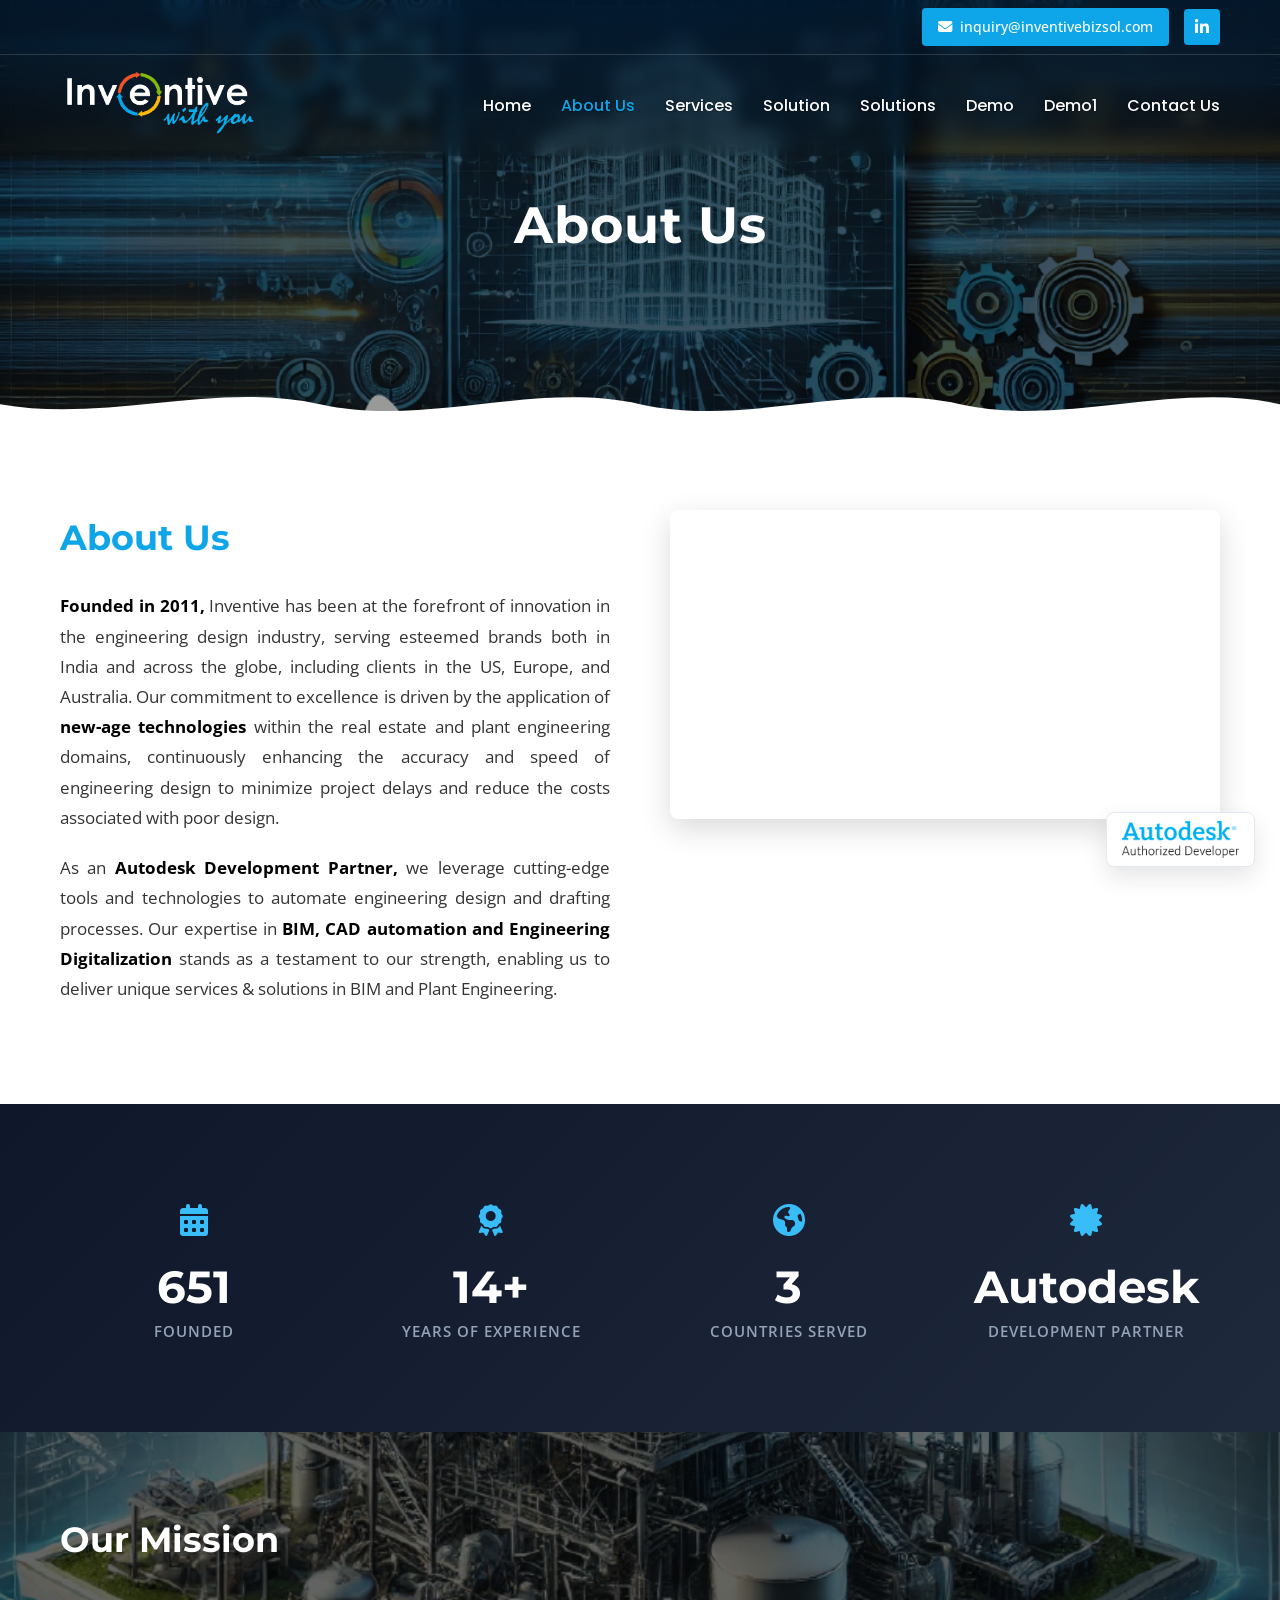
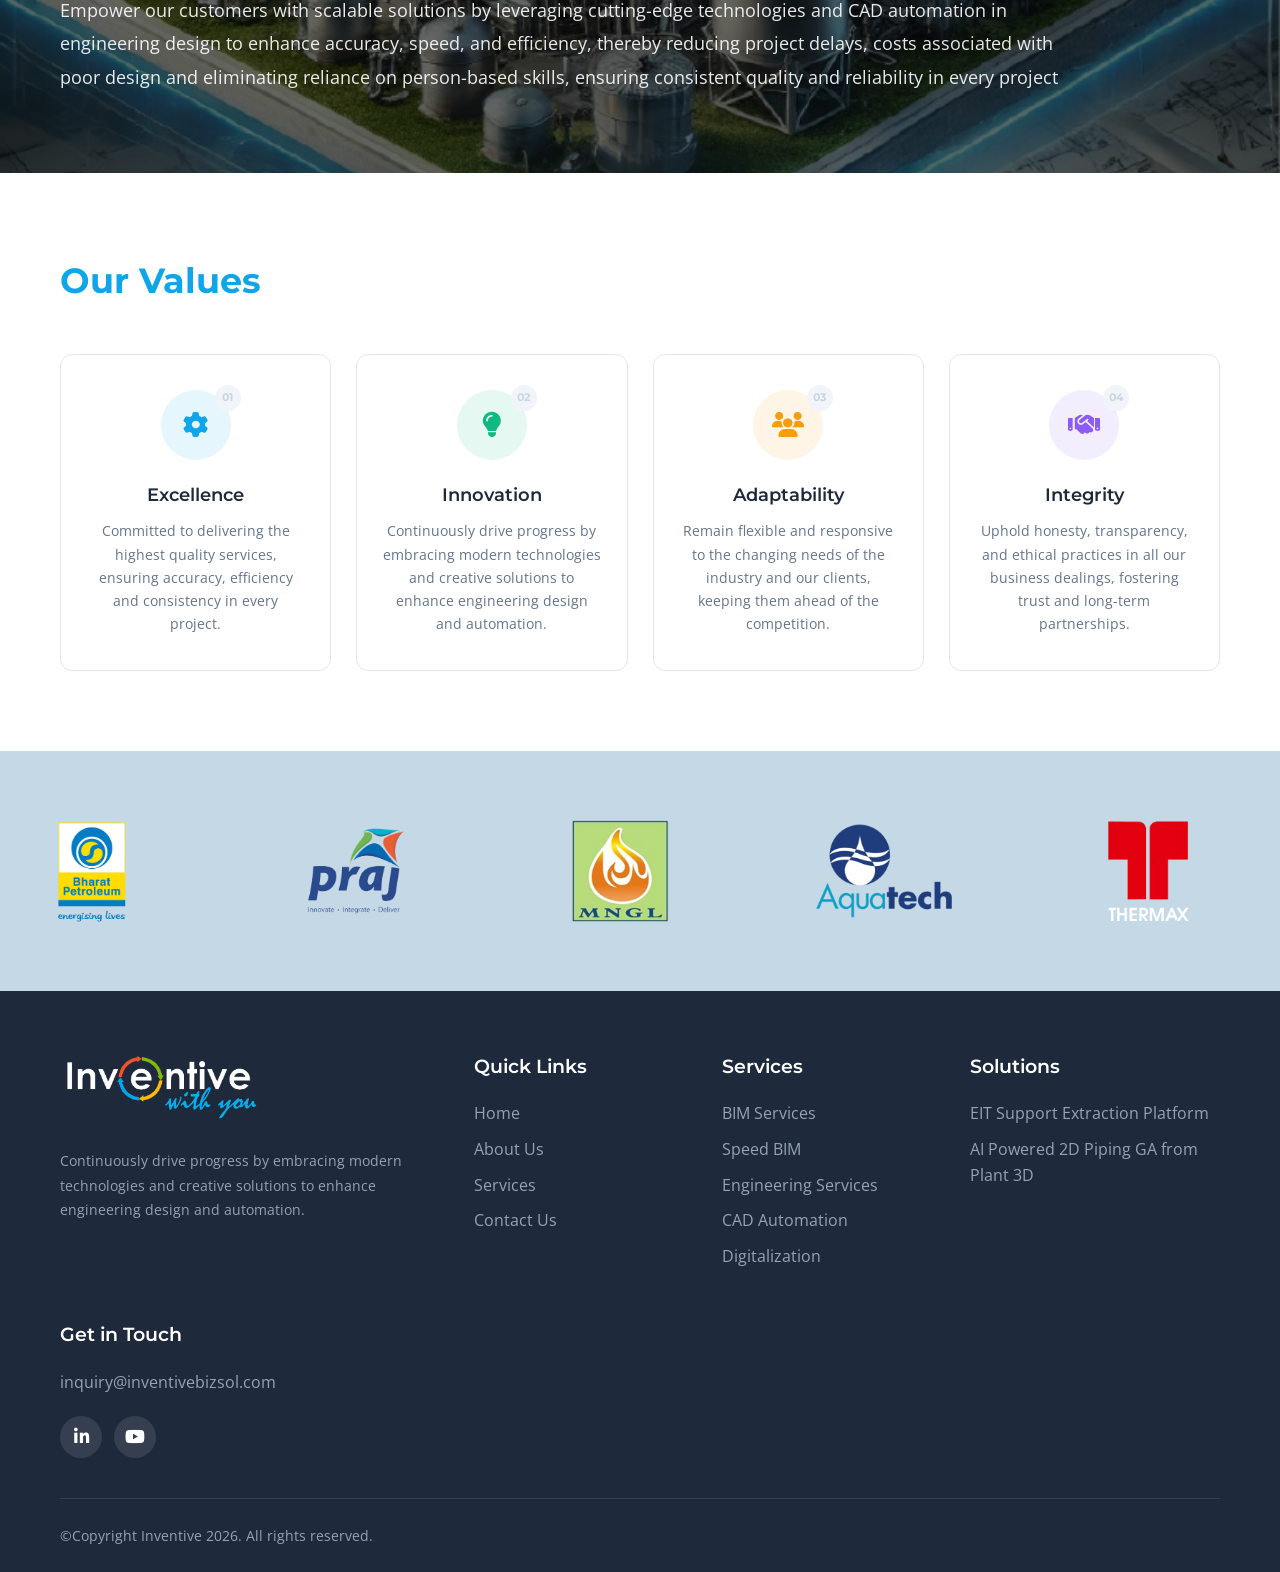
==== commit e14fb372: "Add demo enhancements, video integration, SEO pages, and UI improvements - Enhanced demo page with v" ====
--- a/about.html
+++ b/about.html
@@ -269,7 +269,7 @@
                 </div>
                 <div class="footer-col">
                     <h4 class="footer-heading">Get in Touch</h4>
-                    <p class="footer-email">inquiry@inventivebizsol.com</p>
+                    <a href="contact.html" class="footer-email">inquiry@inventivebizsol.com</a>
                     <div class="footer-social">
                         <a href="https://www.linkedin.com/company/inventive-business-solutions-pvt-ltd" target="_blank" aria-label="LinkedIn"><i class="fab fa-linkedin-in"></i></a>
                         <a href="https://www.youtube.com/@Inventivebizsol" target="_blank" aria-label="YouTube"><i class="fab fa-youtube"></i></a>
--- a/css/style.css
+++ b/css/style.css
@@ -418,22 +418,24 @@
 
 .palantir-hero-btn {
     display: inline-block;
-    background-color: transparent;
+    background: linear-gradient(135deg, var(--primary-color), var(--primary-dark));
     color: #FFFFFF;
-    padding: 14px 32px;
-    border: 1.5px solid #FFFFFF;
-    border-radius: 0;
+    padding: 16px 42px;
+    border: none;
+    border-radius: 30px;
     font-family: var(--font-primary);
-    font-weight: 500;
+    font-weight: 600;
     font-size: 0.95rem;
     letter-spacing: 0.5px;
-    transition: background-color 0.3s ease, color 0.3s ease;
+    transition: all 0.35s ease;
     text-decoration: none;
+    box-shadow: 0 4px 20px rgba(14, 165, 233, 0.35);
 }
 
 .palantir-hero-btn:hover {
-    background-color: #FFFFFF;
-    color: #1C1C1C;
+    background: linear-gradient(135deg, var(--primary-light), var(--primary-color));
+    transform: translateY(-2px);
+    box-shadow: 0 8px 30px rgba(14, 165, 233, 0.45);
 }
 
 .palantir-hero-video {
@@ -457,18 +459,18 @@
 .solutions-hero-section {
     position: relative;
     min-height: 100vh;
-    background-color: #0a0a0a;
+    background-color: #050505;
     overflow: hidden;
     display: flex;
     align-items: center;
 }
 
-/* Video positioned on the right side, sticking to right edge */
+/* Video background covering the whole section */
 .solutions-hero-video-bg {
     position: absolute;
     top: 0;
-    right: 0;
-    width: 60%;
+    left: 0;
+    width: 100%;
     height: 100%;
     z-index: 0;
 }
@@ -477,18 +479,20 @@
     width: 100%;
     height: 100%;
     object-fit: cover;
-    object-position: center right;
+    object-position: center;
     display: block;
 }
 
-/* Thin dark overlay across entire section */
+/* Multi-layer overlay: dark left fade + subtle bottom vignette */
 .solutions-hero-dark-overlay {
     position: absolute;
     top: 0;
     left: 0;
     width: 100%;
     height: 100%;
-    background: linear-gradient(90deg, #0a0a0a 30%, rgba(10, 10, 10, 0.7) 55%, rgba(0, 0, 0, 0.3) 100%);
+    background:
+        linear-gradient(90deg, rgba(0, 0, 0, 0.88) 0%, rgba(0, 0, 0, 0.65) 35%, rgba(0, 0, 0, 0.25) 60%, rgba(0, 0, 0, 0.08) 100%),
+        linear-gradient(180deg, rgba(0, 0, 0, 0.3) 0%, transparent 30%, transparent 70%, rgba(0, 0, 0, 0.45) 100%);
     z-index: 1;
     pointer-events: none;
 }
@@ -497,25 +501,29 @@
 .solutions-hero-content {
     position: relative;
     z-index: 2;
-    max-width: 560px;
-    padding: 160px 0 100px;
-    margin-left: max(40px, calc((100vw - 1400px) / 2 + 40px));
+    max-width: 620px;
+    padding: 180px 0 120px;
+    margin-left: max(60px, calc((100vw - 1400px) / 2 + 60px));
 }
 
 .solutions-hero-heading {
     font-family: var(--font-heading);
-    font-size: 2.8rem;
-    font-weight: 700;
-    color: #FFFFFF;
-    line-height: 1.1;
-    margin-bottom: 28px;
-    letter-spacing: -0.5px;
+    font-size: 3.2rem;
+    font-weight: 800;
+    background: linear-gradient(135deg, #FFFFFF 0%, #FFFFFF 50%, var(--primary-light) 100%);
+    -webkit-background-clip: text;
+    -webkit-text-fill-color: transparent;
+    background-clip: text;
+    line-height: 1.12;
+    margin-bottom: 36px;
+    letter-spacing: -0.8px;
+    filter: drop-shadow(0 2px 16px rgba(0, 0, 0, 0.35));
 }
 
 .solutions-hero-subtext {
     font-family: var(--font-secondary);
     font-size: 1.15rem;
-    color: #999999;
+    color: rgba(255, 255, 255, 0.7);
     line-height: 1.7;
     margin-bottom: 40px;
 }
@@ -528,42 +536,40 @@
 
     .solutions-hero-content {
         margin-left: 40px;
-        padding: 140px 0 80px;
+        padding: 150px 0 90px;
     }
 
     .solutions-hero-heading {
-        font-size: 3.4rem;
+        font-size: 2.8rem;
     }
 }
 
 @media (max-width: 768px) {
     .solutions-hero-section {
-        min-height: auto;
-        flex-direction: column;
+        min-height: 75vh;
     }
 
     .solutions-hero-video-bg {
-        position: relative;
+        position: absolute;
         width: 100%;
-        height: 300px;
-        order: 2;
+        height: 100%;
     }
 
     .solutions-hero-dark-overlay {
-        background: linear-gradient(180deg, #0a0a0a 0%, rgba(10, 10, 10, 0.85) 40%, rgba(0, 0, 0, 0.3) 100%);
+        background:
+            linear-gradient(180deg, rgba(0, 0, 0, 0.85) 0%, rgba(0, 0, 0, 0.45) 50%, rgba(0, 0, 0, 0.3) 100%);
     }
 
     .solutions-hero-content {
         position: relative;
         margin-left: 0;
-        padding: 120px 20px 40px;
+        padding: 130px 24px 50px;
         text-align: center;
         max-width: 100%;
-        order: 1;
     }
 
     .solutions-hero-heading {
-        font-size: 2.4rem;
+        font-size: 2.2rem;
     }
 
     .solutions-hero-subtext {
@@ -573,21 +579,22 @@
 }
 
 @media (max-width: 480px) {
+    .solutions-hero-section {
+        min-height: 65vh;
+    }
+
     .solutions-hero-content {
-        padding: 100px 15px 30px;
+        padding: 110px 18px 40px;
     }
 
     .solutions-hero-heading {
-        font-size: 2rem;
+        font-size: 1.85rem;
+        letter-spacing: -0.3px;
     }
 
     .solutions-hero-subtext {
         font-size: 0.9rem;
         margin-bottom: 25px;
-    }
-
-    .solutions-hero-video-bg {
-        height: 220px;
     }
 }
 
@@ -1496,6 +1503,12 @@
     color: var(--footer-text);
     font-size: 1rem;
     margin-bottom: 20px;
+    text-decoration: none;
+    display: inline-block;
+}
+
+.footer-email:hover {
+    color: var(--primary-color);
 }
 
 .footer-social {
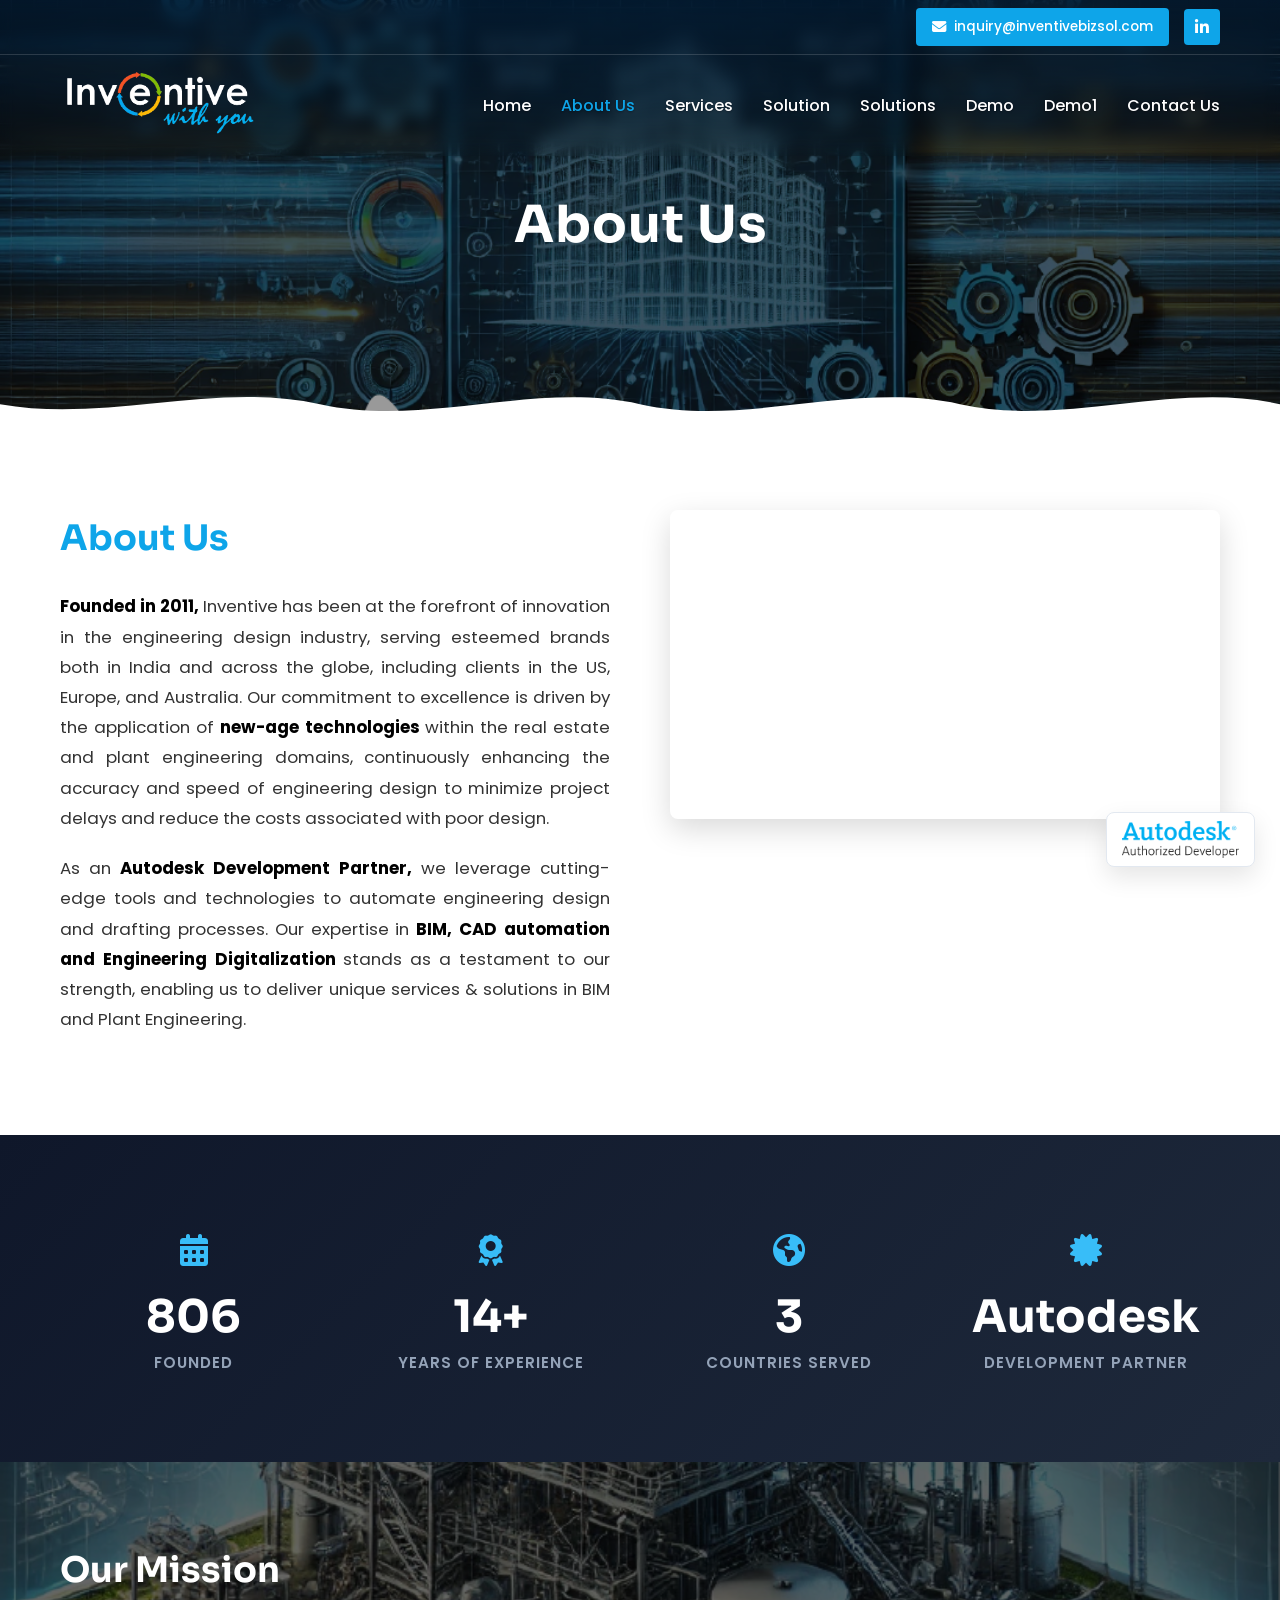
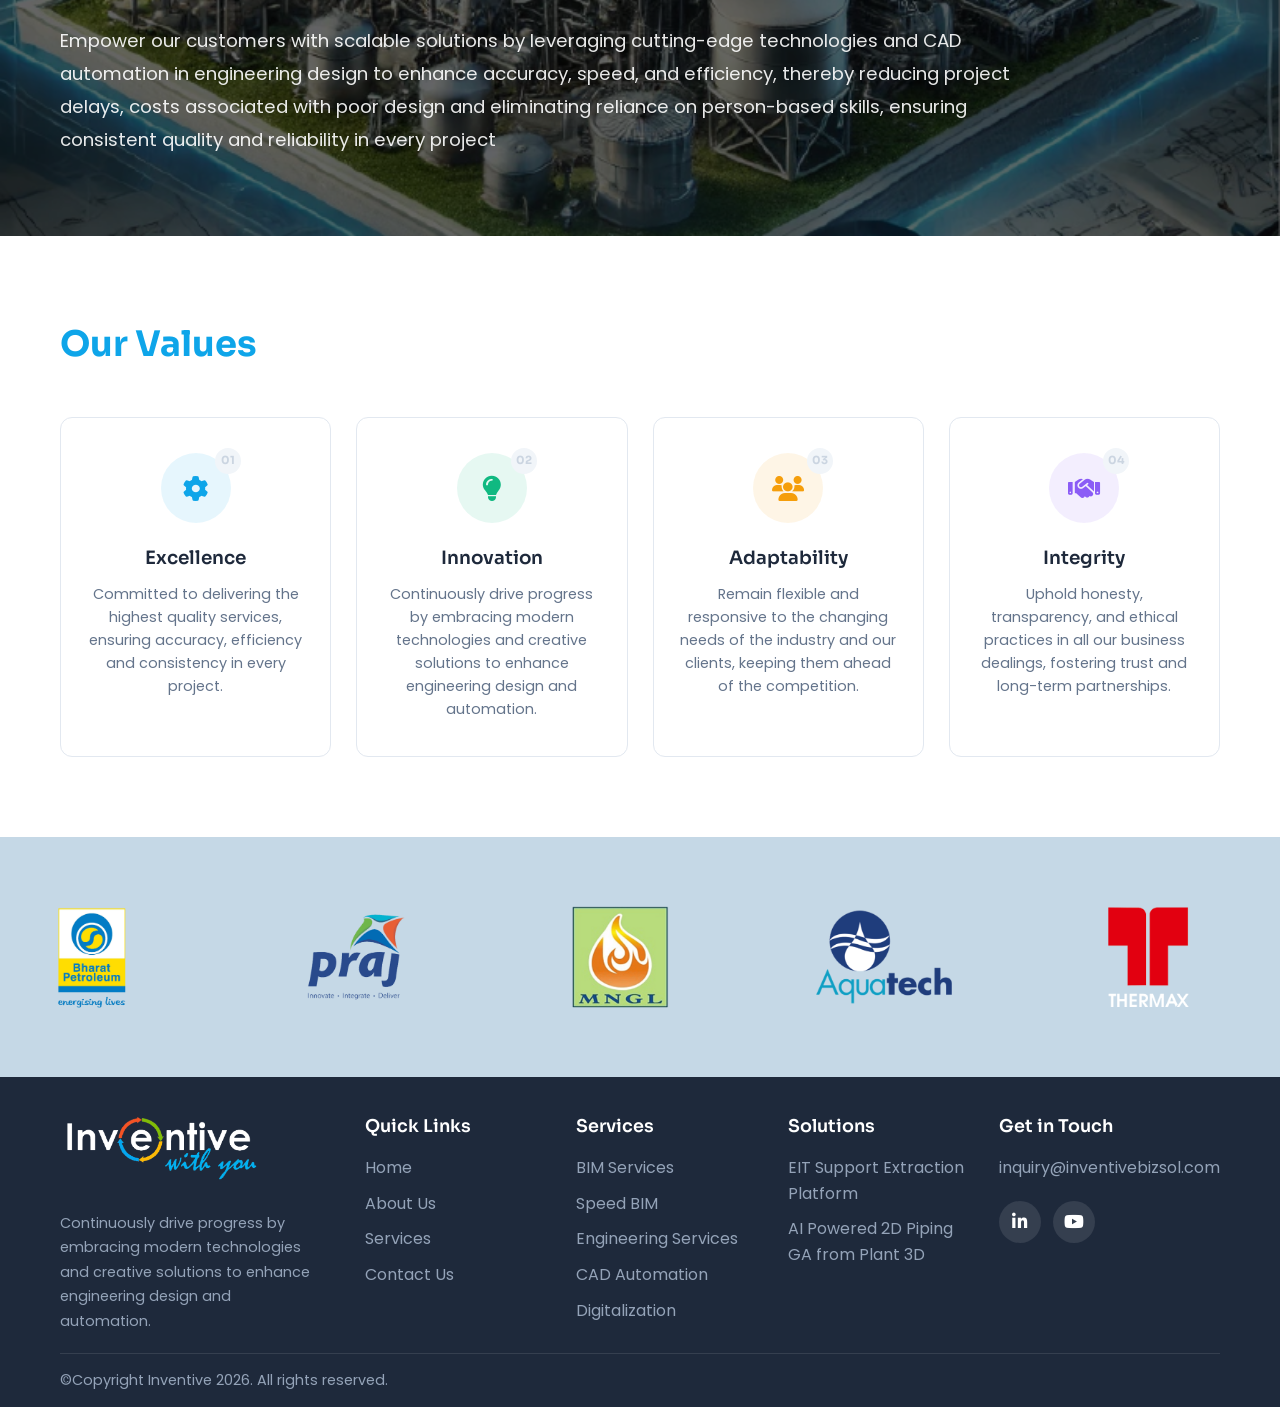
==== commit eb6b63c4: "Update website fonts from Montserrat/Open Sans to Sora/Poppins - Replace Montserrat with Sora for he" ====
--- a/about.html
+++ b/about.html
@@ -7,7 +7,7 @@
     <link rel="icon" type="image/png" href="images/favicon.png">
     <link rel="stylesheet" href="css/style.css">
     <link rel="stylesheet" href="https://cdnjs.cloudflare.com/ajax/libs/font-awesome/6.4.0/css/all.min.css">
-    <link href="https://fonts.googleapis.com/css2?family=Montserrat:wght@300;400;500;600;700&family=Open+Sans:wght@300;400;500;600;700&family=Poppins:wght@300;400;500;600;700&display=swap" rel="stylesheet">
+    <link href="https://fonts.googleapis.com/css2?family=Sora:wght@300;400;500;600;700&family=Poppins:wght@300;400;500;600;700&display=swap" rel="stylesheet">
 </head>
 <body>
     <!-- Header -->
--- a/css/style.css
+++ b/css/style.css
@@ -33,8 +33,8 @@
 
     --transition: all 0.3s ease;
     --font-primary: 'Poppins', sans-serif;
-    --font-secondary: 'Open Sans', sans-serif;
-    --font-heading: 'Montserrat', sans-serif;
+    --font-secondary: 'Poppins', sans-serif;
+    --font-heading: 'Sora', sans-serif;
 }
 
 /* ===== Reset & Base ===== */
@@ -1448,14 +1448,14 @@
 /* ===== Footer ===== */
 .footer {
     background-color: var(--footer-bg);
-    padding: 60px 0 0;
+    padding: 35px 0 0;
 }
 
 .footer-grid {
     display: grid;
-    grid-template-columns: 1.8fr 1fr 1fr 1.2fr;
-    gap: 40px;
-    padding-bottom: 40px;
+    grid-template-columns: 1.5fr 1fr 1fr 1fr 1fr;
+    gap: 25px;
+    padding-bottom: 20px;
 }
 
 .footer-about {
@@ -1477,9 +1477,9 @@
 .footer-heading {
     color: var(--footer-heading);
     font-family: var(--font-heading);
-    font-size: 1.2rem;
+    font-size: 1.1rem;
     font-weight: 600;
-    margin-bottom: 20px;
+    margin-bottom: 15px;
 }
 
 .footer-services-list li,
@@ -1537,7 +1537,7 @@
     display: flex;
     justify-content: space-between;
     align-items: center;
-    padding: 25px 0;
+    padding: 15px 0;
     border-top: 1px solid rgba(255,255,255,0.1);
 }
 
@@ -2943,7 +2943,8 @@
 
 .service-detail-buttons {
     display: flex;
-    gap: 15px;
+    align-items: center;
+    gap: 12px;
     flex-wrap: wrap;
 }
 
@@ -2951,12 +2952,13 @@
     display: inline-block;
     background-color: var(--primary-color);
     color: var(--white);
-    padding: 14px 35px;
+    padding: 11px 24px;
     border-radius: 25px;
     font-family: var(--font-primary);
     font-weight: 600;
-    font-size: 0.95rem;
+    font-size: 0.9rem;
     transition: var(--transition);
+    white-space: nowrap;
 }
 
 .btn-enquire:hover {
@@ -2967,18 +2969,19 @@
 .btn-read-more {
     display: inline-block;
     background-color: transparent;
-    color: #333;
-    padding: 14px 35px;
+    color: var(--primary-color);
+    padding: 11px 24px;
     border-radius: 25px;
-    border: 2px solid #333;
+    border: 2px solid var(--primary-color);
     font-family: var(--font-primary);
     font-weight: 600;
-    font-size: 0.95rem;
+    font-size: 0.9rem;
     transition: var(--transition);
+    white-space: nowrap;
 }
 
 .btn-read-more:hover {
-    background-color: #333;
+    background-color: var(--primary-color);
     color: var(--white);
 }
 
@@ -3048,6 +3051,93 @@
     color: var(--text-heading);
 }
 
+/* ===== Watch Video Button (Solutions Page) ===== */
+.btn-watch-video {
+    display: inline-flex;
+    align-items: center;
+    gap: 6px;
+    padding: 11px 24px;
+    background-color: var(--primary-dark);
+    color: #fff;
+    border-radius: 25px;
+    font-size: 0.9rem;
+    font-weight: 600;
+    font-family: var(--font-primary);
+    text-decoration: none;
+    transition: all 0.3s ease;
+    white-space: nowrap;
+}
+
+.btn-watch-video:hover {
+    background-color: var(--primary-color);
+    transform: translateY(-2px);
+    color: #fff;
+}
+
+.btn-watch-video i {
+    font-size: 1rem;
+}
+
+/* ===== Solution Video Modal ===== */
+.solution-video-modal-overlay {
+    position: fixed;
+    inset: 0;
+    background: rgba(15, 23, 42, 0.85);
+    backdrop-filter: blur(6px);
+    z-index: 10000;
+    display: none;
+    align-items: center;
+    justify-content: center;
+}
+
+.solution-video-modal-overlay.active {
+    display: flex;
+}
+
+.solution-video-modal {
+    position: relative;
+    width: 90%;
+    max-width: 1100px;
+    border-radius: 14px;
+    overflow: visible;
+    box-shadow: 0 20px 60px rgba(0, 0, 0, 0.4);
+    animation: vidPopIn 0.35s ease;
+}
+
+.solution-video-modal .vid-gate-wrap {
+    border-radius: 14px;
+    overflow: hidden;
+}
+
+.solution-video-modal-close {
+    position: absolute;
+    top: -44px;
+    right: 0;
+    width: 32px;
+    height: 32px;
+    border: none;
+    border-radius: 50%;
+    background: rgba(255, 255, 255, 0.2);
+    color: #fff;
+    font-size: 16px;
+    cursor: pointer;
+    display: flex;
+    align-items: center;
+    justify-content: center;
+    transition: all 0.2s;
+    z-index: 10;
+}
+
+.solution-video-modal-close:hover {
+    background: rgba(239, 68, 68, 0.85);
+    transform: scale(1.1);
+}
+
+@keyframes vidPopIn {
+    from { opacity: 0; transform: scale(0.9) translateY(20px); }
+    to { opacity: 1; transform: scale(1) translateY(0); }
+}
+
 /* ===== Responsive Design ===== */
 @media (max-width: 1024px) {
     .hero-slider {
@@ -3068,8 +3158,8 @@
     }
 
     .footer-grid {
-        grid-template-columns: 1.5fr 1fr 1fr 1fr;
-        gap: 30px;
+        grid-template-columns: 1.5fr 1fr 1fr 1fr 1fr;
+        gap: 20px;
     }
 
     .contact-hero {
@@ -3392,12 +3482,12 @@
     }
 
     .footer-grid {
-        grid-template-columns: 1fr 1fr;
-        gap: 30px;
+        grid-template-columns: 1fr 1fr 1fr;
+        gap: 20px;
     }
 
     .footer-about {
-        grid-column: span 2;
+        grid-column: span 3;
     }
 
     .footer-bottom {
@@ -3706,12 +3796,12 @@
     }
 
     .footer {
-        padding: 40px 0 0;
+        padding: 30px 0 0;
     }
 
     .footer-grid {
         grid-template-columns: 1fr;
-        gap: 25px;
+        gap: 20px;
     }
 
     .footer-about {
@@ -3866,7 +3956,8 @@
     }
 
     .btn-enquire,
-    .btn-read-more {
+    .btn-read-more,
+    .btn-watch-video {
         padding: 12px 25px;
         font-size: 0.85rem;
         text-align: center;
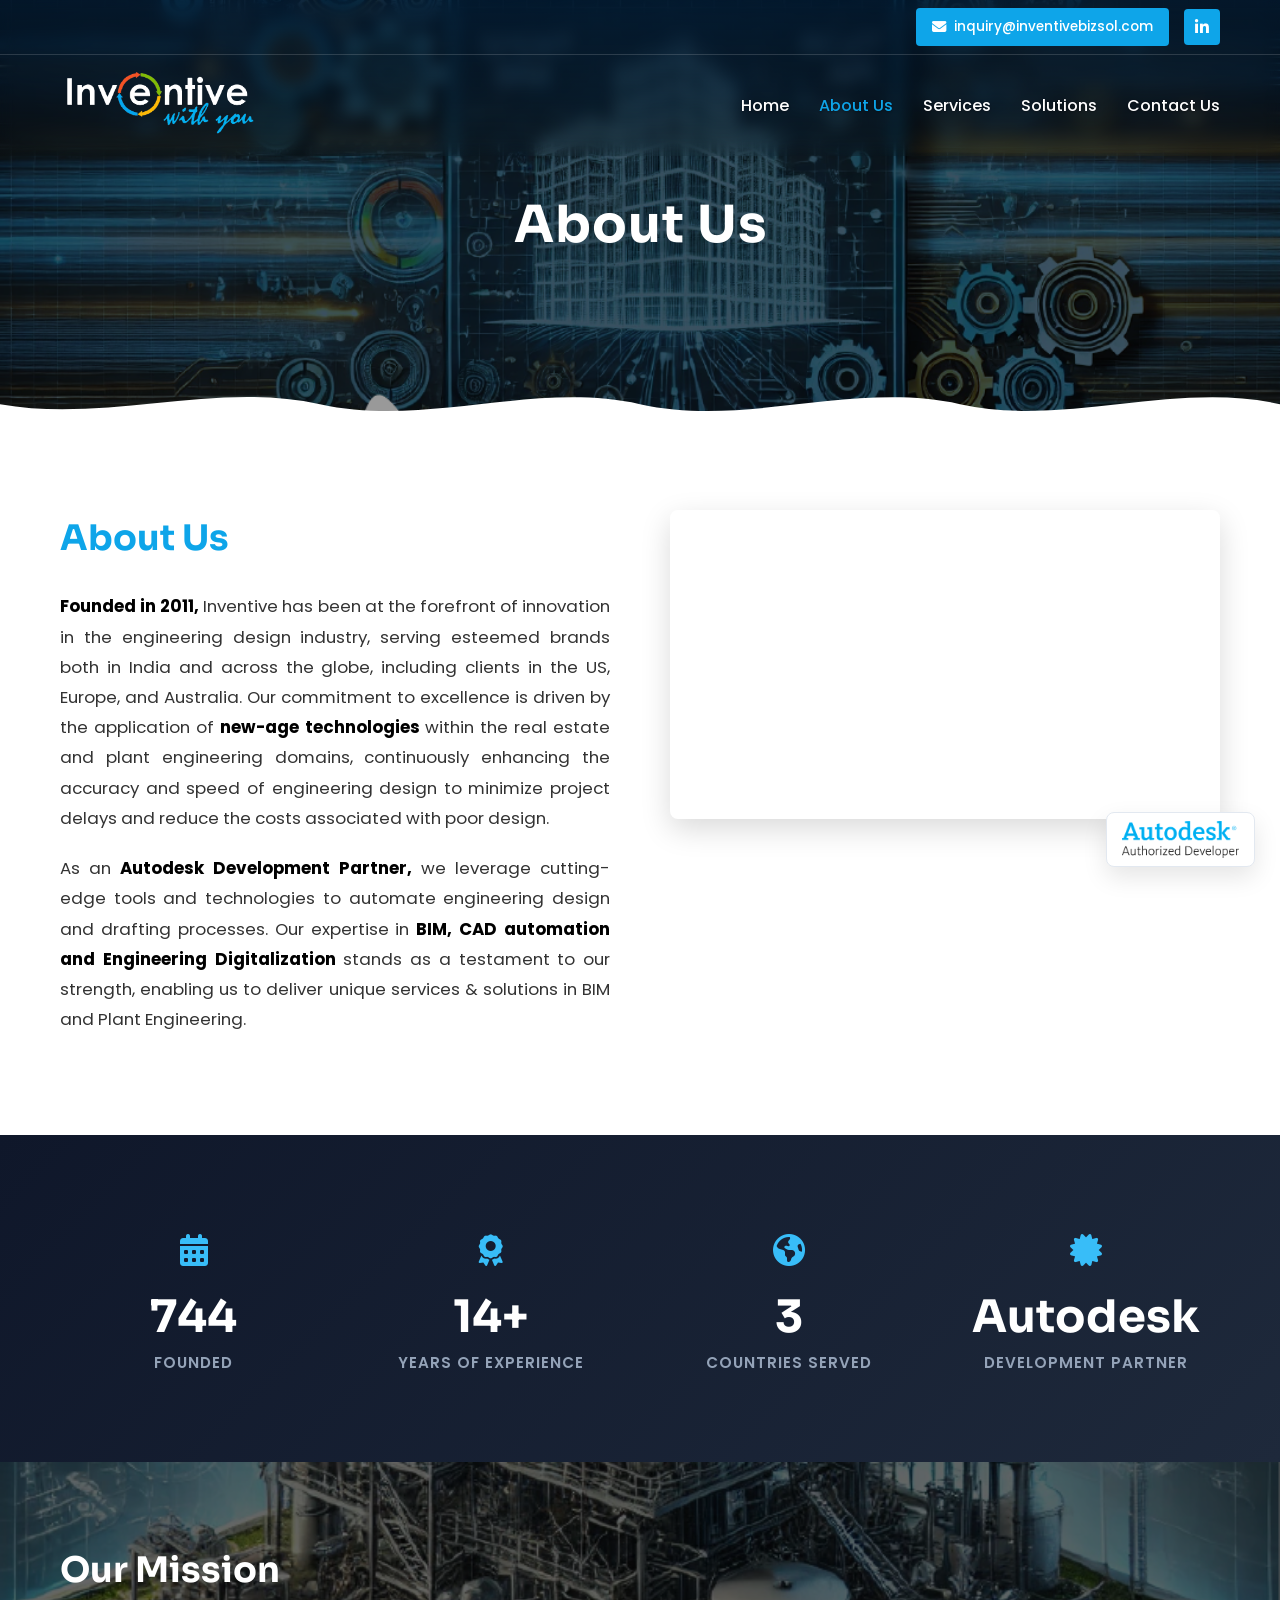
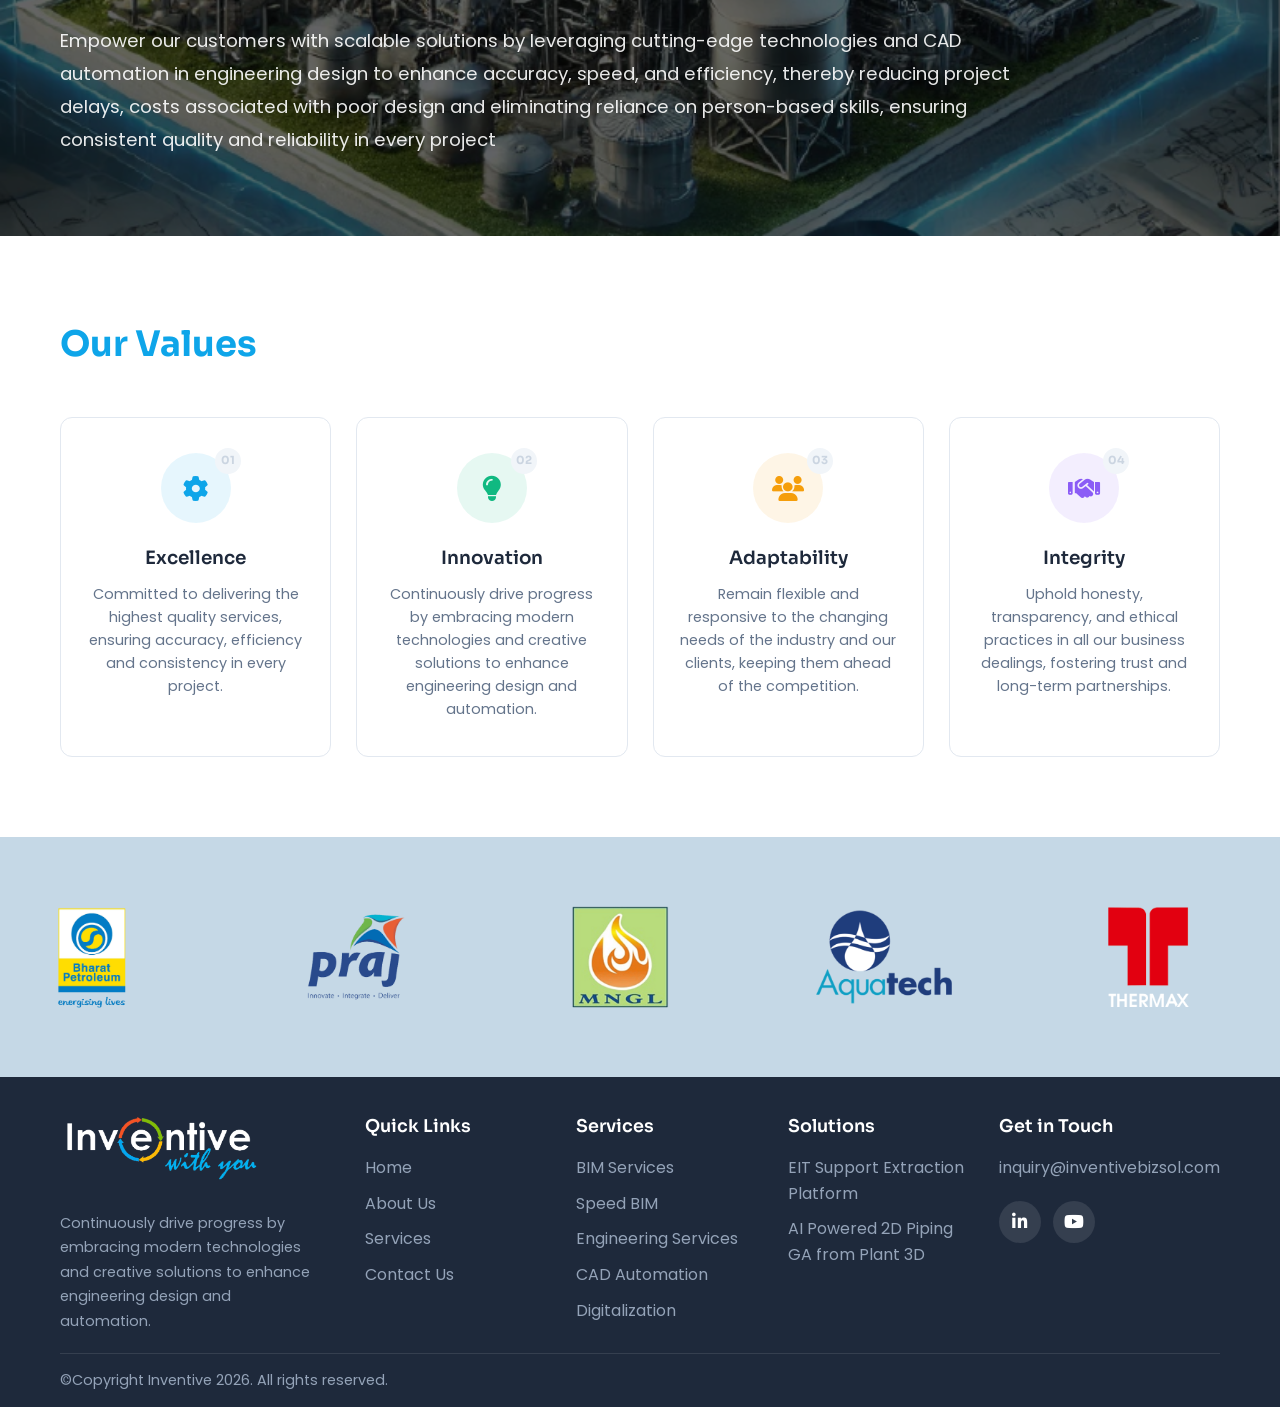
==== commit 02e9237c: "Clean up navigation, remove demo pages, and update site content - Remove demo.html, demo1.html, and " ====
--- a/about.html
+++ b/about.html
@@ -43,10 +43,7 @@
                         <li class="nav-item"><a href="index.html" class="nav-link">Home</a></li>
                         <li class="nav-item"><a href="about.html" class="nav-link active">About Us</a></li>
                         <li class="nav-item"><a href="services.html" class="nav-link">Services</a></li>
-                        <li class="nav-item"><a href="solutions.html" class="nav-link">Solution</a></li>
                         <li class="nav-item"><a href="our-solutions.html" class="nav-link">Solutions</a></li>
-                        <li class="nav-item"><a href="demo.html" class="nav-link">Demo</a></li>
-                        <li class="nav-item"><a href="demo1.html" class="nav-link">Demo1</a></li>
                         <li class="nav-item"><a href="contact.html" class="nav-link">Contact Us</a></li>
                     </ul>
                     <!-- Mobile Menu Toggle -->
@@ -65,10 +62,7 @@
                 <li><a href="index.html" class="mobile-menu-item">Home</a></li>
                 <li><a href="about.html" class="mobile-menu-item active">About Us</a></li>
                 <li><a href="services.html" class="mobile-menu-item">Services</a></li>
-                <li><a href="solutions.html" class="mobile-menu-item">Solution</a></li>
                 <li><a href="our-solutions.html" class="mobile-menu-item">Solutions</a></li>
-                <li><a href="demo.html" class="mobile-menu-item">Demo</a></li>
-                <li><a href="demo1.html" class="mobile-menu-item">Demo1</a></li>
                 <li><a href="contact.html" class="mobile-menu-item">Contact Us</a></li>
             </ul>
         </div>
@@ -263,8 +257,8 @@
                 <div class="footer-col">
                     <h4 class="footer-heading">Solutions</h4>
                     <ul class="footer-links">
-                        <li><a href="solutions.html">EIT Support Extraction Platform</a></li>
-                        <li><a href="solutions.html">AI Powered 2D Piping GA from Plant 3D</a></li>
+                        <li><a href="our-solutions.html">EIT Support Extraction Platform</a></li>
+                        <li><a href="our-solutions.html">AI Powered 2D Piping GA from Plant 3D</a></li>
                     </ul>
                 </div>
                 <div class="footer-col">
--- a/css/style.css
+++ b/css/style.css
@@ -878,6 +878,226 @@
 .slider-dot.active,
 .slider-dot:hover {
     background-color: var(--primary-color);
+}
+
+/* ===== Solutions Slider Section ===== */
+.sol-hero-slider {
+    position: relative;
+    width: 100%;
+    height: 60vh;
+    min-height: 400px;
+    overflow: hidden;
+}
+
+.sol-slider-heading-wrap {
+    position: absolute;
+    top: 25px;
+    left: 50%;
+    transform: translateX(-50%);
+    z-index: 15;
+    text-align: center;
+}
+
+.sol-slider-heading {
+    font-family: var(--font-heading);
+    font-size: 1.6rem;
+    font-weight: 700;
+    color: var(--white);
+    letter-spacing: 3px;
+    text-transform: uppercase;
+    text-shadow: 0 2px 8px rgba(0, 0, 0, 0.5);
+}
+
+.sol-slider-wrapper {
+    position: relative;
+    width: 100%;
+    height: 100%;
+}
+
+.sol-slide {
+    position: absolute;
+    top: 0;
+    left: 0;
+    width: 100%;
+    height: 100%;
+    opacity: 0;
+    visibility: hidden;
+    transition: opacity 0.7s ease, visibility 0.7s ease;
+}
+
+.sol-slide.active {
+    opacity: 1;
+    visibility: visible;
+    z-index: 1;
+}
+
+.sol-slide-bg {
+    position: absolute;
+    top: 0;
+    left: 0;
+    width: 100%;
+    height: 100%;
+    background-size: cover;
+    background-position: center;
+    background-repeat: no-repeat;
+}
+
+.sol-slide-overlay {
+    position: absolute;
+    top: 0;
+    left: 0;
+    width: 100%;
+    height: 100%;
+    background: linear-gradient(90deg, rgba(0,0,0,0.6) 0%, rgba(0,0,0,0.35) 45%, transparent 100%);
+    display: flex;
+    align-items: center;
+    padding-left: 8%;
+}
+
+.sol-slide-content {
+    max-width: 550px;
+}
+
+.sol-slide-title {
+    font-family: var(--font-heading);
+    font-size: 2.4rem;
+    font-weight: 700;
+    color: var(--white);
+    margin-bottom: 15px;
+    line-height: 1.2;
+}
+
+.sol-slide-desc {
+    font-family: var(--font-primary);
+    font-size: 1.05rem;
+    color: rgba(255, 255, 255, 0.85);
+    line-height: 1.6;
+    margin-bottom: 25px;
+}
+
+.sol-slide-buttons {
+    display: flex;
+    gap: 15px;
+    flex-wrap: wrap;
+}
+
+/* Solutions Slider Arrows */
+.sol-slider-arrow {
+    position: absolute;
+    top: 50%;
+    transform: translateY(-50%);
+    width: 45px;
+    height: 45px;
+    background-color: rgba(255, 255, 255, 0.2);
+    border: 1px solid rgba(255, 255, 255, 0.3);
+    border-radius: 50%;
+    color: var(--white);
+    font-size: 1rem;
+    cursor: pointer;
+    transition: var(--transition);
+    z-index: 10;
+    display: flex;
+    align-items: center;
+    justify-content: center;
+    backdrop-filter: blur(5px);
+}
+
+.sol-slider-prev {
+    left: 15px;
+}
+
+.sol-slider-next {
+    right: 15px;
+}
+
+.sol-slider-arrow:hover {
+    background-color: var(--primary-color);
+    color: var(--white);
+    border-color: var(--primary-color);
+    backdrop-filter: none;
+}
+
+/* Solutions Slider Dots */
+.sol-slider-dots {
+    position: absolute;
+    bottom: 25px;
+    left: 50%;
+    transform: translateX(-50%);
+    display: flex;
+    gap: 10px;
+    z-index: 10;
+}
+
+.sol-slider-dot {
+    width: 10px;
+    height: 10px;
+    border-radius: 50%;
+    background-color: rgba(255, 255, 255, 0.4);
+    cursor: pointer;
+    transition: var(--transition);
+}
+
+.sol-slider-dot.active,
+.sol-slider-dot:hover {
+    background-color: var(--primary-color);
+}
+
+/* Solutions Slider Responsive */
+@media (max-width: 1024px) {
+    .sol-hero-slider {
+        height: 50vh;
+    }
+    .sol-slide-title {
+        font-size: 2rem;
+    }
+    .sol-slide-desc {
+        font-size: 0.95rem;
+    }
+}
+
+@media (max-width: 768px) {
+    .sol-hero-slider {
+        height: 45vh;
+        min-height: 350px;
+    }
+    .sol-slide-overlay {
+        background: linear-gradient(0deg, rgba(0,0,0,0.7) 0%, rgba(0,0,0,0.3) 50%, transparent 100%);
+        align-items: flex-end;
+        padding: 0 5% 60px;
+    }
+    .sol-slide-title {
+        font-size: 1.6rem;
+    }
+    .sol-slide-desc {
+        font-size: 0.9rem;
+        margin-bottom: 18px;
+    }
+    .sol-slider-heading {
+        font-size: 1.2rem;
+    }
+    .sol-slider-arrow {
+        width: 36px;
+        height: 36px;
+        font-size: 0.85rem;
+    }
+}
+
+@media (max-width: 480px) {
+    .sol-hero-slider {
+        height: 40vh;
+        min-height: 300px;
+    }
+    .sol-slide-title {
+        font-size: 1.3rem;
+    }
+    .sol-slide-desc {
+        font-size: 0.85rem;
+    }
+    .sol-slide-buttons .btn-primary,
+    .sol-slide-buttons .btn-secondary {
+        padding: 10px 22px;
+        font-size: 0.85rem;
+    }
 }
 
 /* ===== Services Section ===== */
